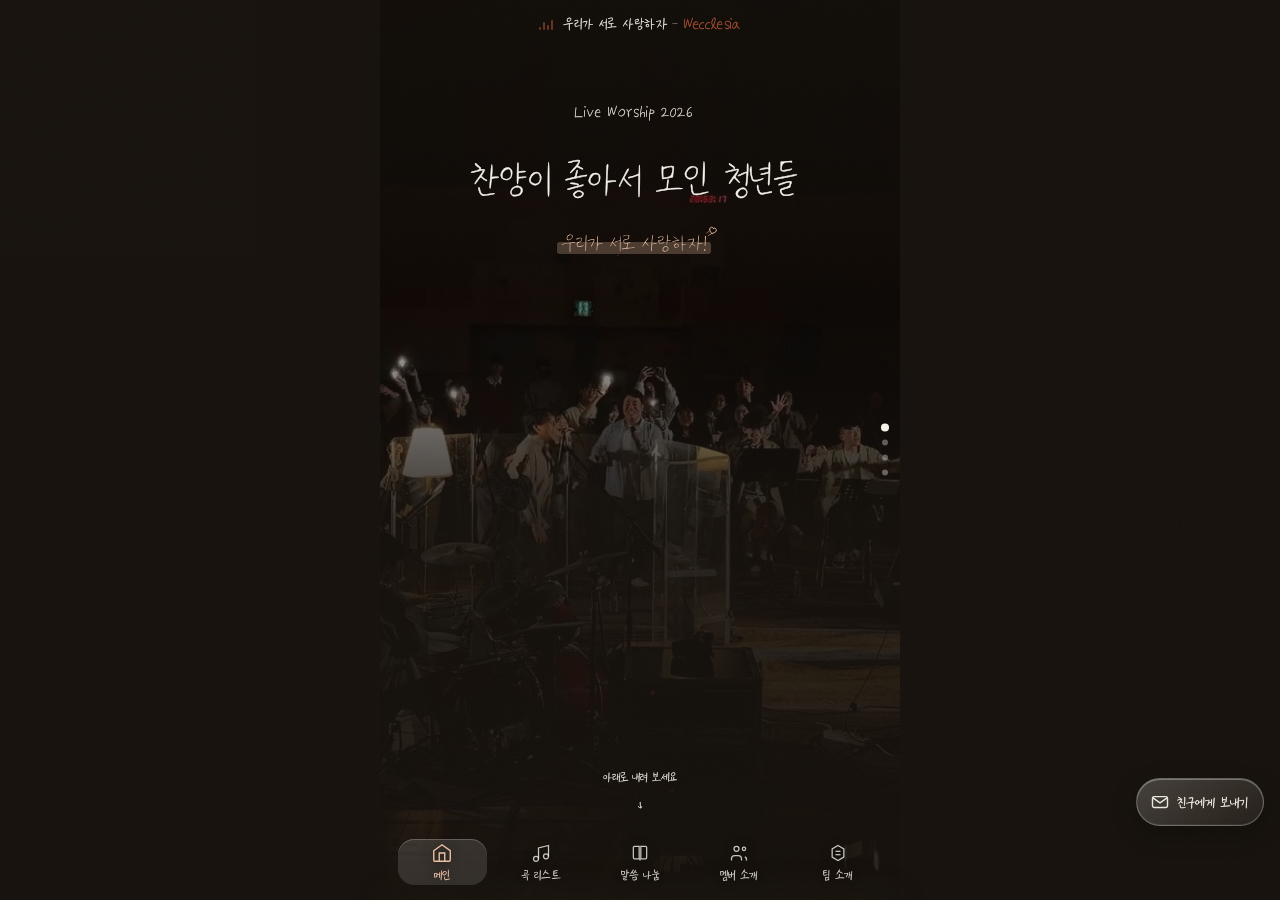
==== index.html @ 42a096d5 "공유 시트: 링크 복사·QR 보여주기를 시안처럼 가로로 나란히 Co-Authored-By: Claude Opus 5.5 <noreply@anthropic.com>" ====
<!DOCTYPE html>

<html lang="ko">
<head>
<meta charset="utf-8"/>
<!-- 모바일 반응형: viewport-fit=cover → 노치/홈바 영역까지 확장 -->
<meta content="width=device-width, initial-scale=1.0, viewport-fit=cover" name="viewport"/>
<title>찬양이 좋아서 모인 청년들 - LIVE WORSHIP 2026</title>
<!-- PWA / 모바일 앱 느낌 메타태그 -->
<meta content="#f3f1ee" name="theme-color"/>
<meta name="description" content="2026.12.19 SAT 오후 7:30 · 찬양이 좋아서 모인 청년들 청년 연합 라이브 워십"/>
<meta content="yes" name="apple-mobile-web-app-capable"/>
<meta content="black-translucent" name="apple-mobile-web-app-status-bar-style"/>
<meta content="라이브 워십 2026" name="apple-mobile-web-app-title"/>
<link rel="manifest" href="manifest.json"/>
<link rel="icon" href="public/icons/icon-192.png" type="image/png"/>
<link rel="apple-touch-icon" href="public/icons/icon-192.png"/>
<!-- OG 태그 -->
<meta property="og:title" content="찬양이 좋아서 모인 청년들 - LIVE WORSHIP 2026"/>
<meta property="og:description" content="2026.12.19 SAT 오후 7:30 · 청년 연합 라이브 워십 · 함께해요"/>
<meta property="og:type" content="website"/>
<meta property="og:image" content="https://choiwk.github.io/Worship_Concert/public/images/story-01.jpg"/>
<meta property="og:image:width" content="675"/>
<meta property="og:image:height" content="900"/>
<meta property="og:locale" content="ko_KR"/>
<!-- Twitter 카드 -->
<meta name="twitter:card" content="summary"/>
<meta name="twitter:title" content="찬양이 좋아서 모인 청년들 - LIVE WORSHIP 2026"/>
<meta name="twitter:description" content="2026.12.19 SAT 오후 7:30 · 청년 연합 라이브 워십 · 함께해요"/>
<!-- 구조화 데이터 (Event) -->
<script type="application/ld+json">
{
  "@context": "https://schema.org",
  "@type": "Event",
  "name": "찬양이 좋아서 모인 청년들 청년 연합 라이브 워십 2026",
  "startDate": "2026-12-19T19:30:00+09:00",
  "endDate": "2026-12-19T21:00:00+09:00",
  "eventStatus": "https://schema.org/EventScheduled",
  "eventAttendanceMode": "https://schema.org/OfflineEventAttendanceMode",
  "location": {
    "@type": "Place",
    "name": "향상교회 3층 체육관",
    "address": { "@type": "PostalAddress", "streetAddress": "기흥구 언동로 140", "addressLocality": "용인시", "addressCountry": "KR" }
  },
  "description": "찬양이 좋아서 모인 청년들이 준비한 청년 연합 라이브 워십",
  "organizer": { "@type": "Organization", "name": "찬양이 좋아서 모인 청년들" }
}
</script>
<!-- 구글 폰트 3종(Noto Serif KR · Cormorant Garamond · IM Fell English)을 걷어냈다.
     CSS 어디에서도 쓰지 않는데 렌더를 막는 stylesheet 로 받고 있었다.
     gstatic preconnect 는 남긴다 — 크메르어를 고르면 그쪽에서 서체를 받는다. -->
<link crossorigin="" href="https://fonts.gstatic.com" rel="preconnect"/>
<!-- 로컬 웹폰트 preload — 나눔손글씨 사랑해 아들 (사이트 전역 서브셋 70KB) -->
<link rel="preload" href="public/videos/main-portrait-poster.jpg?v=166" as="image"/>
<link rel="preload" href="public/fonts/Sarang-site.woff2?v=166" as="font" type="font/woff2" crossorigin=""/>
<!-- ─── CSS (통합 스타일시트) ─── -->
<link href="src/css/style.css?v=166" rel="stylesheet"/>
</head>
<body>
<!-- SVG 심볼 정의 (중복 제거용) -->
<svg xmlns="http://www.w3.org/2000/svg" style="display:none">
<symbol id="icon-yt" viewBox="0 0 24 24">
<path d="M23.498 6.186a3.016 3.016 0 0 0-2.122-2.136C19.505 3.545 12 3.545 12 3.545s-7.505 0-9.377.505A3.017 3.017 0 0 0 .502 6.186C0 8.07 0 12 0 12s0 3.93.502 5.814a3.016 3.016 0 0 0 2.122 2.136c1.871.505 9.376.505 9.376.505s7.505 0 9.377-.505a3.015 3.015 0 0 0 2.122-2.136C24 15.93 24 12 24 12s0-3.93-.502-5.814zM9.545 15.568V8.432L15.818 12l-6.273 3.568z"/>
</symbol>
<symbol id="icon-lyrics" viewBox="0 0 24 24">
<path d="M5 4h14M5 9h14M5 14h10M5 19h6" fill="none" stroke="currentColor" stroke-width="1.7" stroke-linecap="round"/>
</symbol>
<symbol id="icon-verse" viewBox="0 0 24 24">
<path d="M4 5.5A1.5 1.5 0 0 1 5.5 4H11v16H5.5A1.5 1.5 0 0 1 4 18.5v-13zM20 5.5A1.5 1.5 0 0 0 18.5 4H13v16h5.5a1.5 1.5 0 0 0 1.5-1.5v-13z" fill="none" stroke="currentColor" stroke-width="1.6" stroke-linejoin="round"/>
</symbol>
<symbol id="icon-ig" viewBox="0 0 24 24">
<path d="M12 2.163c3.204 0 3.584.012 4.85.07 3.252.148 4.771 1.691 4.919 4.919.058 1.265.069 1.645.069 4.849 0 3.205-.012 3.584-.069 4.849-.149 3.225-1.664 4.771-4.919 4.919-1.266.058-1.644.07-4.85.07-3.204 0-3.584-.012-4.849-.07-3.26-.149-4.771-1.699-4.919-4.92-.058-1.265-.07-1.644-.07-4.849 0-3.204.013-3.583.07-4.849.149-3.227 1.664-4.771 4.919-4.919 1.266-.057 1.645-.069 4.849-.069zm0-2.163c-3.259 0-3.667.014-4.947.072-4.358.2-6.78 2.618-6.98 6.98-.059 1.281-.073 1.689-.073 4.948 0 3.259.014 3.668.072 4.948.2 4.358 2.618 6.78 6.98 6.98 1.281.058 1.689.072 4.948.072 3.259 0 3.668-.014 4.948-.072 4.354-.2 6.782-2.618 6.979-6.98.059-1.28.073-1.689.073-4.948 0-3.259-.014-3.667-.072-4.947-.196-4.354-2.617-6.78-6.979-6.98-1.281-.059-1.69-.073-4.949-.073zm0 5.838c-3.403 0-6.162 2.759-6.162 6.162s2.759 6.163 6.162 6.163 6.162-2.759 6.162-6.163c0-3.403-2.759-6.162-6.162-6.162zm0 10.162c-2.209 0-4-1.79-4-4 0-2.209 1.791-4 4-4s4 1.791 4 4c0 2.21-1.791 4-4 4zm6.406-11.845c-.796 0-1.441.645-1.441 1.44s.645 1.44 1.441 1.44c.795 0 1.439-.645 1.439-1.44s-.644-1.44-1.439-1.44z"/>
</symbol>
</svg>
<!-- ════════════════════════════════
     NOW PLAYING BAR (모든 페이지 상단)
════════════════════════════════ -->
<div class="now-playing" id="nowPlaying" onclick="toggleBgmFromBar()" role="button" aria-label="배경음악 재생/정지" tabindex="0">
<div class="np-bars">
<span></span><span></span><span></span><span></span>
</div>
<p class="np-text">우리가 서로 사랑하자 <span class="np-artist">Wecclesia</span></p>
</div>
<!-- ════════════════════════════════
     PAGE 1 — MAIN
════════════════════════════════ -->
<div class="page active" id="page-main">
<!-- ── 옵션1 「영상 배경」 메인 ──────────────────────────────
     영상은 화면에 고정되고, 아래 장면(scene)들이 그 자리에서 번갈아 바뀐다.
     장면 안의 내용은 아래 기존(옵션2) 메인의 요소를 그대로 옮겨 와 쓴다.
     그래서 번역·날짜·참여하기 같은 기능은 한 벌만 있고, 옵션을 바꿔도 함께 따라간다. -->
<div class="cinema" id="mainCinema" hidden>
<div class="cinema-bg" aria-hidden="true">
<!-- 영상 주소는 JS 가 망 상태를 보고 고른다(고화질 4.2MB / 가벼운 985KB / 사진만).
     HTML 에 주소를 박아 두면 망이 느려도 고화질부터 받기 시작한다. -->
<video id="cinemaVideo" muted loop playsinline preload="none" disablepictureinpicture disableremoteplayback
  data-src-full="public/videos/main-portrait.mp4?v=166"
  data-src-light="public/videos/main-portrait-light.mp4?v=166"></video>
<div class="cinema-scrim"></div>
</div>
<div class="cinema-track" id="cinemaTrack">
<div class="cinema-stage">
<section class="scene scene-title is-on" data-scene="0" aria-label="예배 제목"></section>
<section class="scene scene-info" data-scene="1" aria-label="일시와 장소, 참여 신청"></section>
<section class="scene scene-stage" data-scene="2" aria-label="무대 이야기">
<p class="stage-label"><span class="stage-ring" aria-hidden="true"></span>무대 이야기</p>
<h2 class="stage-title">둥글게 둘러앉아<br/><em>서로</em>를 바라봅니다</h2>
<p class="stage-text">찬양팀과 회중의 자리를 나누지 않았어요. 서로의 얼굴을 보며 함께 부르는 예배를 위해, 무대를 원으로 놓았습니다.</p>
<div class="stage-actions">
<a class="btn-secondary stage-3d" href="https://choiwk.github.io/worship-venue-3d/" target="_blank" rel="noopener noreferrer" aria-label="무대 3D로 둘러보기 (새 탭에서 열림)">무대 3D로 둘러보기 <span class="ext-mark" aria-hidden="true">→</span></a>
<button class="stage-more" type="button" onclick="openStageStory()">왜 원형일까요?</button>
</div>
</section>
<section class="scene scene-word" data-scene="3" aria-label="말씀"></section>
<p class="cinema-hint" aria-hidden="true"><span>아래로 내려 보세요</span><span class="cinema-hint-arrow">→</span></p>
<ol class="cinema-dots" aria-hidden="true"><li class="is-on"></li><li></li><li></li><li></li></ol>
</div>
<!-- 장면마다 손을 떼면 멈출 자리 -->
<span class="cinema-snap" style="--i:0"></span><span class="cinema-snap" style="--i:1"></span><span class="cinema-snap" style="--i:2"></span><span class="cinema-snap" style="--i:3"></span>
</div>
<!-- 맨 끝에서 한 번 더 내리면 곡 리스트로 넘어가는 자리 (꼬리말은 JS 가 이 앞에 넣는다) -->
<div class="cinema-next" id="cinemaNext">
<button class="cinema-next-cue" id="cinemaNextCue" type="button"><span>계속 내리면</span> <b>곡 리스트</b></button>
</div>
</div>
<!-- ── 옵션2 기존 메인 ─────────────────────────────── -->
<!-- Title -->
<section class="sec-title">
<div class="title-main">
<span class="line-en top-label">Live Worship 2026</span>
<span class="line-hand">찬양이 좋아서 모인 청년들</span>
<span class="line-hand-sub"><span class="sr-only">우리가 서로 사랑하자!</span><svg class="hand-svg" viewBox="0 0 6337 1150" aria-hidden="true" focusable="false"><path style="--i:0" pathLength="1" d="M512 352Q522 391 478 445Q433 499 371 522Q331 538 305 532Q279 526 262 495Q243 465 244 436Q245 408 267 365Q284 331 302 315Q320 299 356 289Q401 274 452 295Q504 316 512 352ZM374 315Q307 335 281 394Q255 453 296 493Q324 523 390 488Q431 466 452 444Q472 422 482 392Q489 368 488 358Q486 348 471 334Q450 310 432 307Q413 304 374 315ZM621 624Q616 636 579 639Q544 641 478 652L414 662L408 704Q401 758 405 902Q410 1059 398 1059Q384 1059 379 1007Q374 955 376 826L380 665H357Q319 663 49 724Q41 725 36 726Q31 726 28 726Q25 725 25 722Q25 720 26 716Q32 698 158 672Q285 645 447 626Q505 620 538 617Q570 614 590 614Q611 613 616 616Q622 618 621 624Z"/><path style="--i:1" pathLength="1" d="M1096 299Q1105 299 1107 330Q1109 361 1104 479Q1103 528 1098 658Q1094 789 1093 840Q1088 956 1084 988Q1081 1020 1072 1020Q1062 1020 1061 972Q1060 924 1064 738Q1068 460 1076 377Q1078 346 1080 330Q1083 313 1086 306Q1090 299 1096 299ZM890 438Q913 467 890 551Q883 577 869 589Q855 601 801 626Q760 647 746 656Q732 665 726 674Q721 684 717 703Q711 743 720 773Q729 803 750 804Q786 805 818 799Q851 793 907 774Q994 743 994 755Q994 758 987 765Q974 780 900 802Q827 823 780 828Q735 832 726 830Q717 827 706 806Q693 781 686 720Q682 681 684 668Q686 656 700 642Q721 623 794 595L865 567L874 518Q880 487 876 470Q873 453 860 446Q846 440 818 444Q750 454 692 495Q675 507 672 506Q670 504 672 484Q675 464 687 456Q699 449 761 432Q799 422 840 424Q880 426 890 438Z"/><path style="--i:2" pathLength="1" d="M1590 337Q1618 337 1604 465Q1595 561 1595 617V682L1674 675Q1758 668 1773 663Q1786 660 1790 664Q1794 667 1794 679Q1794 690 1790 694Q1787 697 1781 696Q1771 692 1703 698Q1635 705 1613 713Q1601 716 1595 748Q1589 781 1579 904Q1573 981 1559 987Q1555 989 1552 987Q1550 985 1548 976Q1547 966 1548 950Q1550 935 1552 906Q1557 840 1561 727Q1562 669 1570 487Q1579 337 1590 337ZM1451 500Q1459 521 1446 556Q1434 590 1387 691Q1338 793 1338 804Q1338 812 1324 812Q1305 812 1314 784Q1322 760 1358 687Q1404 596 1418 557Q1432 518 1422 512Q1412 509 1386 510Q1361 512 1320 520Q1280 529 1241 541Q1169 563 1163 557Q1153 549 1158 538Q1164 527 1180 527Q1202 527 1231 517Q1267 505 1331 494Q1406 481 1425 482Q1444 483 1451 500Z"/><path style="--i:3" pathLength="1" d="M2584 331Q2595 335 2591 675Q2588 1009 2574 1028Q2571 1032 2565 1026Q2558 1020 2560 788L2562 556L2531 569Q2509 579 2436 600Q2362 622 2351 622Q2343 622 2343 608Q2343 595 2375 589Q2435 577 2498 554Q2561 532 2566 522Q2572 505 2572 416Q2573 330 2584 331ZM2346 413Q2353 414 2353 425Q2353 438 2306 519Q2258 603 2258 608Q2258 618 2302 672Q2345 725 2371 748Q2416 786 2405 792Q2402 793 2392 793Q2377 793 2328 742Q2278 691 2264 663Q2256 641 2246 641Q2240 641 2206 708Q2172 776 2172 791Q2172 795 2168 799Q2163 803 2158 803Q2153 803 2148 799Q2144 795 2144 791Q2144 776 2314 444Q2330 413 2346 413Z"/><path style="--i:4" pathLength="1" d="M2909 302Q2949 303 2958 308Q2967 312 2970 327Q2972 354 2960 404Q2948 456 2948 470Q2947 492 2809 521L2747 533L2745 573Q2741 623 2756 637Q2770 651 2826 651Q2888 651 2947 636Q3023 619 3017 643Q3016 646 3015 650Q3009 659 2972 660Q2938 662 2924 668Q2909 675 2907 693Q2905 697 2893 786Q2882 860 2886 862Q2889 866 2951 859Q3027 850 3107 844Q3168 840 3183 842Q3198 843 3198 853Q3198 860 3192 863Q3187 866 3174 868Q3161 870 3131 870Q3065 870 3000 879Q2866 900 2760 912Q2655 925 2646 921Q2639 916 2644 904Q2649 890 2741 885Q2797 882 2822 874Q2847 867 2856 850Q2866 834 2866 799Q2868 759 2875 719L2882 679H2825Q2764 679 2744 663Q2725 647 2719 592Q2713 536 2729 520Q2745 504 2820 489Q2892 475 2913 454Q2934 432 2937 374Q2937 337 2934 330Q2930 323 2911 320Q2874 315 2717 361Q2695 369 2695 353Q2695 342 2717 334Q2739 325 2809 310Q2852 301 2909 302Z"/><path style="--i:5" pathLength="1" d="M4000 343Q3990 399 3978 512Q3966 625 3966 648V681L4011 675Q4012 675 4014 675Q4128 662 4146 662Q4165 662 4165 676Q4165 687 4153 690Q4141 693 4097 696Q4071 696 4040 700Q4010 704 3988 710Q3967 715 3965 720Q3965 720 3965 723Q3965 726 3964 732Q3964 738 3964 746Q3964 754 3963 764Q3962 775 3962 786Q3961 797 3960 810Q3960 823 3960 836Q3956 946 3950 979Q3945 1012 3932 1012Q3922 1012 3920 1002Q3919 991 3922 956Q3927 902 3932 760Q3938 612 3948 532Q3958 427 3962 385Q3969 324 3980 316Q3995 306 4000 312Q4004 318 4000 343ZM3796 422Q3828 422 3763 500Q3685 598 3685 612Q3685 620 3750 687Q3823 765 3819 771L3811 774Q3798 774 3733 708L3667 640L3642 670Q3599 725 3577 786Q3567 811 3555 812Q3549 810 3548 798Q3548 772 3612 667Q3677 562 3741 483Q3789 422 3796 422Z"/><path style="--i:6" pathLength="1" d="M4641 280Q4649 280 4650 300Q4652 320 4648 387Q4641 498 4639 513Q4638 521 4640 526Q4643 530 4647 530Q4649 530 4721 522Q4762 518 4773 520Q4784 521 4784 530Q4784 539 4776 542Q4767 546 4744 546Q4708 546 4670 552L4635 557L4627 622Q4616 746 4602 746Q4597 746 4597 705Q4597 664 4601 590Q4605 515 4614 420Q4618 377 4621 352Q4624 326 4627 309Q4630 292 4634 286Q4637 280 4641 280ZM4443 481Q4436 500 4426 510Q4416 521 4393 532Q4370 543 4315 563Q4232 592 4280 640Q4299 659 4329 658Q4359 657 4432 635Q4528 606 4519 624Q4518 626 4513 630Q4500 643 4446 658Q4393 673 4348 676Q4305 680 4292 677Q4280 674 4265 659Q4247 639 4237 600Q4227 562 4233 536Q4236 528 4237 524Q4238 521 4240 520Q4242 519 4244 521Q4246 523 4249 530Q4257 543 4266 544Q4275 544 4314 534Q4368 518 4392 501Q4415 484 4423 451Q4432 421 4425 398Q4418 375 4402 375Q4385 375 4337 392Q4289 409 4261 423Q4212 453 4215 427L4219 417Q4226 395 4319 370Q4360 358 4395 358Q4430 357 4440 368Q4451 378 4452 412Q4452 445 4443 481ZM4612 801Q4667 831 4675 880Q4683 928 4638 974Q4593 1020 4534 1027Q4474 1034 4436 997Q4417 978 4415 947Q4413 916 4426 886Q4439 857 4466 832Q4492 808 4526 797Q4563 786 4572 786Q4581 787 4612 801ZM4483 860Q4452 893 4445 916Q4435 957 4462 982Q4490 1006 4536 1000Q4581 995 4619 960Q4684 898 4622 839Q4590 809 4556 814Q4523 819 4483 860Z"/><path style="--i:7" pathLength="1" d="M5270 318Q5278 318 5285 455Q5292 592 5286 608Q5279 625 5286 667Q5290 692 5294 700Q5298 707 5308 703Q5321 698 5393 693Q5414 692 5426 692Q5438 692 5446 692Q5455 693 5457 695Q5459 697 5458 701Q5455 713 5392 719Q5391 719 5388 719Q5362 721 5352 722Q5341 724 5325 728Q5309 733 5305 734Q5301 736 5294 748Q5286 759 5286 765Q5285 771 5284 792Q5283 812 5284 827Q5284 842 5286 876Q5286 880 5286 883Q5292 1024 5269 1012Q5267 1011 5266 1008Q5259 1003 5256 678Q5252 354 5257 335Q5263 318 5270 318ZM4924 380Q4932 385 4941 392Q4977 421 5018 442Q5049 459 5062 480Q5076 502 5066 519Q5061 527 5073 527Q5081 526 5097 523Q5135 517 5148 515Q5161 513 5162 522Q5162 530 5125 541Q5088 552 4986 575Q4932 588 4906 593Q4879 598 4862 600Q4844 602 4839 600Q4834 598 4834 592Q4834 579 4928 562Q4932 561 4943 560Q5024 544 5036 538Q5049 532 5046 512Q5046 509 5044 507Q5041 478 5015 467Q4986 455 4934 418Q4881 382 4881 375Q4881 353 4924 380ZM5065 690Q5101 708 5110 720Q5118 732 5118 765Q5118 787 5112 800Q5106 812 5086 829Q5050 861 5013 861Q4976 861 4947 832Q4919 804 4919 786Q4919 755 4934 728Q4949 702 4975 688Q5008 671 5019 671Q5030 671 5065 690ZM4962 757 4945 795 4971 819Q5003 845 5040 835Q5076 825 5092 786Q5100 761 5094 745Q5087 729 5063 714Q5026 693 5004 702Q4982 712 4962 757Z"/><path style="--i:8" pathLength="1" d="M5982 318Q5991 318 5994 334Q5998 351 5998 388Q5997 425 5992 483Q5987 541 5978 630L5974 670L6074 664Q6170 659 6170 669Q6168 681 6106 686Q6042 690 6010 699Q5987 704 5980 711Q5974 718 5974 735Q5974 749 5964 873Q5954 1004 5936 1003Q5933 1003 5931 1001Q5925 996 5936 868Q5967 410 5969 375Q5969 368 5970 358Q5970 349 5970 343Q5971 337 5971 332Q5971 326 5971 325Q5974 318 5982 318ZM5786 475Q5801 488 5792 519Q5775 596 5733 652L5713 679L5746 708Q5764 725 5814 761Q5851 787 5843 799Q5839 801 5831 803Q5823 803 5763 755Q5702 708 5696 708Q5688 708 5616 829Q5588 876 5577 867L5575 857Q5575 846 5651 726Q5806 489 5747 489Q5728 489 5640 509Q5551 529 5536 536Q5518 546 5513 545Q5508 544 5508 528Q5508 516 5526 509Q5551 501 5684 475Q5749 462 5762 462Q5774 462 5786 475Z"/><path style="--i:9" pathLength="1" d="M6297 359 6312 370 6305 398Q6299 427 6296 472Q6288 709 6283 759Q6280 780 6274 786Q6268 792 6259 782Q6254 778 6254 751Q6254 724 6257 626Q6262 476 6262 415Q6262 353 6266 351Q6274 340 6297 359ZM6254 919Q6284 925 6289 942Q6294 961 6272 978Q6249 996 6231 989Q6210 979 6229 936Q6236 922 6240 920Q6243 917 6254 919Z"/><g class="hand-pop"><g transform="translate(6600 115) rotate(18) scale(1.1)"><path class="hand-heart" pathLength="1" d="M0 120 C-55 80 -135 30 -135 -30 C-135 -85 -95 -120 -55 -120 C-22 -120 0 -98 0 -68 C0 -98 22 -120 55 -120 C95 -120 135 -85 135 -30 C135 30 55 80 0 120"/></g><path class="hand-swish" style="--j:0" pathLength="1" d="M6338 222 Q6372 168 6432 150"/><path class="hand-swish" style="--j:1" pathLength="1" d="M6408 332 Q6452 282 6512 272"/></g></svg></span>
</div>
</section>
<!-- Event Info -->
<section class="sec-info">
<p class="dday-counter reveal" id="ddayCounter"></p>
<!-- 날짜·시간·장소 (src/js/app.js 의 CONCERT 설정에서 렌더) -->
<div class="detail-grid reveal" id="detailGrid"></div>
<div class="ticket-cta reveal">
<button class="btn-ticket" type="button" onclick="openRsvp()">참여하기</button>
<a class="btn-secondary btn-stage" href="https://choiwk.github.io/worship-venue-3d/" target="_blank" rel="noopener noreferrer" aria-label="무대 미리보기 - 3D 무대 (새 탭에서 열림)">무대 미리보기 <span class="ext-mark" aria-hidden="true">→</span></a>
</div>
</section>
<!-- Message -->
<section class="sec-message reveal">
<p class="message-lead">우리가 서로 사랑하자</p>
<p class="message-text">
      사랑하는 자들아 우리가 서로 사랑하자<br/>
      사랑은 하나님께 속한 것이니<br/>
      사랑하는 자마다 하나님으로부터 나서<br/>
      하나님을 알고
    </p>
<p class="message-text">
      사랑하지 아니하는 자는<br/>
      하나님을 알지 못하나니<br/>
      이는 <em>하나님은 사랑이심이라</em>
    </p>
<p class="message-ref">요한1서 4장 7-8절</p>
</section>
<footer class="footer">
<p class="footer-text">찬양이 좋아서 모인 청년들, 2026</p>
</footer>
</div><!-- /page-main -->
<!-- ════════════════════════════════
     PAGE 2 — SONG LIST
════════════════════════════════ -->
<div class="page" id="page-songs">
<!-- 곡 리스트: 표지 → 곡 룰렛(맨 위 콘티 이야기 카드 + 곡, JS 가 songs.js 로 그린다). 화면에 고정된 상자 안에서 스크롤 -->
<!-- 곡 리스트 머리 — JS 가 곡 룰렛 맨 위로 옮겨, 그림 바로 밑에 곡이 이어진다 -->
<header class="sl-head" aria-label="곡 리스트 소개">
<div class="sl-cover">
<p class="sl-eyebrow">12월 19일 라이브 워십</p>
<h2 class="ph-title sl-cover-title">곡 리스트</h2>
<p class="sl-cover-meta"><span id="slCount"></span><span class="sl-cover-sep" aria-hidden="true">/</span><span>주제곡</span> <b id="slTheme"></b></p>
<p class="sl-cover-hint">곡을 누르면 가사와 함께 묵상할 말씀을 볼 수 있어요</p>
<!-- 공연 순서대로 묶은 유튜브 재생목록 -->
<a class="lp-all-btn sl-cover-play" id="setlistPlay" href="#" rel="noopener noreferrer" target="_blank">
<svg width="15" height="15" aria-hidden="true"><use href="#icon-yt"/></svg>
<span>곡 전체 듣기</span>
<span class="lp-all-count" id="setlistPlaySub"></span>
<span class="ext-mark" aria-hidden="true">→</span>
</a>
</div>
</header>
<!-- 곡 리스트 (src/js/songs.js 데이터로 렌더) -->
<div class="sl-songs" id="songList"></div>
<!-- 콘티 한마디 — 앞 두 문단만 보이고 나머지는 '더 읽기' 로 펼친다 -->
<ol class="sl-dots" id="slDots" aria-hidden="true"></ol>
</div><!-- /page-songs -->
<!-- ════════════════════════════════
     곡 상세 (해시 라우팅 #/songs/NN)
════════════════════════════════ -->
<div class="page song-page" id="page-song">
<article id="songDetail"></article>
</div><!-- /page-song -->
<!-- ════════════════════════════════
     PAGE 3 — ARTISTS
════════════════════════════════ -->
<!-- ════════════════════════════════
     PAGE — 말씀 나눔
════════════════════════════════ -->
<div class="page" id="page-word">
<!-- 표지: 다른 탭과 같은 결 (머리말 · 큰 제목 · 한 줄) -->
<section class="mb-cover wd-cover" aria-labelledby="wdTitle">
<p class="sl-eyebrow">팀이 함께 읽는 말씀</p>
<h2 class="mb-title" id="wdTitle">말씀 나눔</h2>
<p class="mb-meta">매주 묵상한 말씀을 <span class="mb-hl">함께 나눠요</span></p>
</section>

<!-- 팀 암호 잠금 -->
<div class="word-lock" id="wordLock">
<svg class="word-lock-mark" viewBox="0 0 24 24" fill="none" aria-hidden="true">
<rect x="4" y="10.5" width="16" height="10.5" rx="2.5" stroke="currentColor" stroke-width="1.6"></rect>
<path d="M8 10.5V7.5a4 4 0 018 0v3" stroke="currentColor" stroke-width="1.6"></path>
</svg>
<p class="word-lock-title">팀원끼리만 보는 공간이에요</p>
<p class="word-lock-text">단톡방에 공유된 암호를 넣어주세요.<br/>한 번 넣으면 이 기기는 기억합니다.</p>
<form class="word-lock-form" id="wordLockForm">
<label class="word-lock-label" for="wordPass">팀 암호</label>
<input class="rsvp-input" id="wordPass" type="password" inputmode="numeric" autocomplete="off" placeholder="단톡방에 공유된 암호"/>
<p class="rsvp-error" id="wordLockError" role="alert" hidden=""></p>
<button class="rsvp-submit" id="wordLockBtn" type="submit">들어가기</button>
</form>
</div>

<!-- 모두에게 공개한 묵상 — 암호 없이 보인다 -->
<section class="word-open" id="wordOpen" hidden="">
<div class="word-open-head">
<p class="word-open-title sl-eyebrow">모두에게 열어 둔 말씀</p>
<p class="word-open-hint">옆으로 넘겨보세요</p>
</div>
<div class="word-open-rail" id="wordOpenRail"></div>
</section>

<!-- 나눔 목록 -->
<div class="word-main" id="wordMain" hidden="">
<!-- 이번 주 함께 읽는 말씀 — 관리자가 걸어 둔다 -->
<section class="word-weekly" id="wordWeekly" hidden="">
<p class="word-weekly-label">이번 주 함께 읽는 말씀</p>
<p class="word-weekly-ref" id="wordWeeklyRef"></p>
<p class="word-weekly-note" id="wordWeeklyNote" hidden=""></p>
<a class="word-weekly-link" id="wordWeeklyLink" rel="noopener noreferrer" target="_blank" hidden="">
<span>말씀 보기</span><span class="ext-mark" aria-hidden="true">→</span>
</a>
</section>
<button class="word-write" type="button" onclick="openWordWrite()">
<span class="word-write-plus" aria-hidden="true">+</span>
<span>나도 나누기</span>
</button>
<div class="word-views" role="tablist" aria-label="보기 방식">
<button class="word-view is-on" type="button" role="tab" aria-selected="true" data-view="week" onclick="switchWordView('week')">주차별</button>
<button class="word-view" type="button" role="tab" aria-selected="false" data-view="person" onclick="switchWordView('person')">사람별</button>
</div>
<p class="word-state" id="wordState" hidden=""></p>
<div id="wordList"></div>
</div>
</div><!-- /page-word -->
<div class="page" id="page-artists">
<!-- 표지: 몇 명·몇 팀인지, 팀 바로가기 (숫자와 버튼은 JS 가 members.js 에서 채운다) -->
<section class="mb-cover" aria-labelledby="mbTitle">
<p class="sl-eyebrow">이 무대를 함께 만드는 사람들</p>
<h2 class="mb-title" id="mbTitle">멤버 소개</h2>
<p class="mb-meta" id="mbMeta"></p>
<p class="mb-hint">테두리가 빛나는 카드를 누르면 그 사람이 붙들고 있는 말씀을 볼 수 있어요</p>
<p class="sl-eyebrow mb-jump-label">팀별로 보기</p>
<div class="mb-jump" id="mbJump"></div>
</section>
<!-- 멤버 목록 (src/js/members.js 데이터로 렌더) -->
<div id="memberList"></div>
</div><div class="page story-page" id="page-story"><div class="prog" id="storyProg"></div><header class="opening reveal">
<p class="open-eyebrow">Our Story  2023 - 2026</p>
<h1 class="open-title"><strong>찬양이</strong><br/>좋아서<br/>모인 청년들</h1>
<div class="open-divider"></div>
<p class="open-sub">왜 우리가 여기 모였는지의 이야기</p>
</header><section class="scene">
<div class="scene-img-wrap">
<img alt="악기 세팅" loading="lazy" src="public/images/story-01.jpg" style="aspect-ratio:4/3"/>
</div>
<div class="scene-text reveal">
<p class="ch-label">01. 준비</p>
<h2 class="scene-headline">지금 우리는 너무 빠르게<br/>변하는 시대를 살아가고 있습니다</h2>
<p class="scene-body">세상은 점점 더 빠르게 움직이고,<br/>우리의 시선은 자연스럽게<br/>눈에 보이는 것들로 향합니다.</p>
</div>
</section><div class="divider reveal"></div><section class="scene">
<div class="scene-img-wrap">
<img alt="혼자 앉아있는 장면" loading="lazy" src="public/images/story-02.jpg" style="aspect-ratio:2/3"/>
</div>
<div class="scene-text reveal">
<p class="ch-label">02. 고민</p>
<h2 class="scene-headline">그러다 문득<br/>이런 생각이 들었습니다</h2>
<p class="scene-body">이렇게 바쁜 세상 속에서<br/>우리는 하나님을<br/>너무 쉽게 잊고 살아가고 있는 것은 아닐까.</p>
</div>
</section><div class="divider reveal"></div><div class="text-block reveal">
<p class="ch-label">03. 결심</p>
<h2 class="scene-headline">특히 청년들이<br/>하나님을 향한 <em>찬양</em>을<br/>점점 잃어버리게 되는 것은 아닐까</h2>
<p class="scene-body">그래서 우리는 시작했습니다.<br/>조명을 직접 구하고, 악기를 날랐습니다.<br/>아무것도 없었지만, 마음은 있었습니다.</p>
</div><section class="scene" style="margin-top:3px">
<div class="double-img">
<div class="double-img-item reveal">
<img alt="차에 싣는 조명" loading="lazy" src="public/images/story-03.jpg"/>
</div>
<div class="double-img-item reveal d2">
<img alt="차에 싣는 물건" loading="lazy" src="public/images/story-04.jpg"/>
</div>
</div>
</section><div class="divider reveal" style="margin-top:clamp(48px,14vw,64px)"></div><section class="scene">
<div class="scene-img-wrap">
<img alt="리허설 / 소규모 공연" loading="lazy" src="public/images/story-05.jpg" style="aspect-ratio:4/3"/>
</div>
<div class="scene-text reveal">
<p class="ch-label">04. 작은 시작</p>

</div>
</section><div class="divider reveal"></div><section class="scene">
<div class="scene-img-wrap">
<img alt="첫 찬양" loading="lazy" src="public/images/story-06.jpg" style="aspect-ratio:3/2"/>
</div>
<div class="scene-text reveal">
<p class="ch-label">05. 찬양이 시작됨</p>

</div>
</section><div class="divider reveal"></div><section class="scene">
<div class="scene-img-wrap">
<img alt="관객들" loading="lazy" src="public/images/story-07.jpg" style="aspect-ratio:4/3"/>
</div>
<div class="scene-img-wrap" style="margin-top:3px">
<img alt="함께 모여 찬양" loading="lazy" src="public/images/story-08.jpg" style="aspect-ratio:4/3"/>
</div>
<div class="scene-text reveal">
<p class="ch-label">06. 함께</p>

</div>
</section><div class="divider reveal"></div><section class="scene">
<div class="scene-img-wrap">
<img alt="함께 찬양" loading="lazy" src="public/images/story-09-0.JPG?v=166" style="aspect-ratio:3/2"/>
<img alt="함께 찬양" loading="lazy" src="public/images/story-09-1.JPG?v=166" style="aspect-ratio:3/2"/>
<img alt="함께 찬양" loading="lazy" src="public/images/story-09-2.JPG?v=166" style="aspect-ratio:3/2"/>
</div>
<div class="scene-text reveal">
<p class="ch-label">07. 공동체</p>
<h2 class="scene-headline">우리는 믿습니다</h2>
<p class="scene-body">이 작은 시작이 다시 하나님을 바라보는 시간이 되고,<br/>찬양하는 청년들이 더 많아지는 시작이 되기를.</p>
</div>
</section><div class="double-img" style="margin-top:3px">
<div class="double-img-item reveal">
<img alt="팀 단체 사진" loading="lazy" src="public/images/story-10.jpg"/>
</div>
<div class="double-img-item reveal d2">
<img alt="팀 식사" loading="lazy" src="public/images/story-11.jpg"/>
</div>
</div><div class="divider reveal" style="margin-top:clamp(48px,14vw,64px)"></div><section class="scene">
<div class="scene-img-wrap">
<img alt="핸드폰 불빛 찬양" loading="lazy" src="public/images/story-12.jpg" style="aspect-ratio:3/2"/>
</div>
<div class="scene-text reveal">
<p class="ch-label">08. 더 큰 울림</p>
<h2 class="scene-headline">우리의 찬양이<br/>세상 가운데<br/>울려 퍼지기를<br/>바랍니다</h2>
</div>
</section><div class="scene-img-wrap reveal" style="margin-top:3px">
<img alt="기타와 게시판" loading="lazy" src="public/images/story-13.jpg" style="aspect-ratio:4/3;width:100%;display:block;object-fit:cover;filter:brightness(.92) saturate(.9)"/>
</div><div class="quote-wrap">
<p class="quote-lead reveal">함께 지어져 가네</p>
<p class="quote-text reveal">
  그의 안에서 건물마다 서로 연결하여<br/>
  주 안에서 성전이 되어가고<br/>
  <br/>
  너희도 성령 안에서<br/>
  하나님의 거하실 처소가 되기 위하여<br/>
  예수 안에서 <em>함께 지어져 가느니라</em>
</p>
<p class="quote-ref reveal d2">에베소서 2장 21-22절</p>
</div><section class="finale">
<div class="reveal">
<h2 class="finale-title">세상 가운데<br/>찬양이 계속<br/><strong>울려 퍼지기를 바랍니다</strong></h2>
<p class="finale-date" id="finaleDate"></p>
</div>
<button class="btn-primary reveal" onclick="switchTab('main', document.querySelector('.tab-btn[data-tab=&quot;main&quot;]'))">예배 정보 보기</button>
<button class="btn-secondary reveal d1" onclick="openDonate()">후원하기</button>
</section><footer><p>찬양이 좋아서 모인 청년들, 2026</p></footer></div><!-- /page-artists -->
<!-- ════════════════════════════════
     BOTTOM TAB BAR
════════════════════════════════ -->
<!-- 메인(어두운 영상) → 곡 리스트(밝은 종이)로 넘어갈 때 아래에서 빛이 차오르는 막 -->
<div class="tab-veil" id="tabVeil" aria-hidden="true">
<div class="tab-veil-glow"></div>
<div class="tab-veil-paper"></div>
</div>
<nav class="tab-bar">
<button aria-label="메인" class="tab-btn active" data-tab="main" onclick="switchTab('main', this)">
<svg class="tab-icon" fill="none" stroke="currentColor" stroke-width="1.5" viewbox="0 0 24 24">
<path d="M3 9.5L12 3l9 6.5V20a1 1 0 01-1 1H4a1 1 0 01-1-1V9.5z"></path>
<path d="M9 21V12h6v9"></path>
</svg>
<span class="tab-label">메인</span>
</button>
<button aria-label="곡 리스트" class="tab-btn" data-tab="songs" onclick="switchTab('songs', this)">
<svg class="tab-icon" fill="none" stroke="currentColor" stroke-width="1.5" viewbox="0 0 24 24">
<path d="M9 19V6l12-3v13"></path>
<circle cx="6" cy="19" r="3"></circle>
<circle cx="18" cy="16" r="3"></circle>
</svg>
<span class="tab-label">곡 리스트</span>
</button>
<button aria-label="말씀 나눔" class="tab-btn" data-tab="word" onclick="switchTab('word', this)">
<svg class="tab-icon" fill="none" stroke="currentColor" stroke-width="1.5" viewbox="0 0 24 24">
<path d="M4 5.5A1.5 1.5 0 015.5 4H11v15H5.5A1.5 1.5 0 014 17.5v-12z"></path>
<path d="M20 5.5A1.5 1.5 0 0018.5 4H13v15h5.5a1.5 1.5 0 001.5-1.5v-12z"></path>
<path d="M12 19v2"></path>
</svg>
<span class="tab-label">말씀 나눔</span>
</button>
<button aria-label="아티스트" class="tab-btn" data-tab="artists" onclick="switchTab('artists', this)">
<svg class="tab-icon" fill="none" stroke="currentColor" stroke-width="1.5" viewbox="0 0 24 24">
<circle cx="9" cy="7" r="3"></circle>
<path d="M3 21v-2a4 4 0 014-4h4a4 4 0 014 4v2"></path>
<circle cx="18" cy="7" r="2"></circle>
<path d="M21 21v-1.5a3 3 0 00-2-2.83"></path>
</svg>
<span class="tab-label">멤버 소개</span>
</button><button aria-label="팀 소개" class="tab-btn" data-tab="story" onclick="switchTab('story', this)">
<svg class="tab-icon" fill="none" stroke="currentColor" stroke-width="1.5" viewbox="0 0 24 24">
<path d="M12 3l7 4v10l-7 4-7-4V7l7-4z"></path>
<path d="M9 10h6"></path>
<path d="M9 14h6"></path>
</svg>
<span class="tab-label">팀 소개</span>
</button>
</nav>
<!-- ════════════════════════════════
     BACKGROUND MUSIC
════════════════════════════════ -->
<audio id="bgm" loop preload="auto">
<source src="public/audio/bgm.mp3" type="audio/mpeg"/>
</audio>
<!-- ════════════════════════════════
     FLOATING BUTTONS (MUSIC + SHARE)
════════════════════════════════ -->
<button aria-label="친구에게 보내기" class="share-fab" onclick="openShare()">
<svg fill="none" stroke="currentColor" stroke-width="1.7" viewbox="0 0 24 24" aria-hidden="true">
<rect x="3" y="5.5" width="18" height="13" rx="2"></rect>
<path d="M3.5 7l8.5 6 8.5-6"></path>
</svg>
<span class="fab-label" aria-hidden="true">친구에게 보내기</span>
</button>
<!-- ════════════════════════════════
     SHARE BOTTOM SHEET MODAL
════════════════════════════════ -->
<div class="modal-backdrop" id="modalBackdrop" onclick="closeShare()"></div>
<div class="share-sheet" id="shareSheet" role="dialog" aria-modal="true" aria-labelledby="shareTitle">
<div class="sheet-handle"></div>
<div class="sheet-header">
<div class="sheet-heading">
<span class="sheet-title" id="shareTitle">친구에게 초대장 보내기</span>
<span class="sheet-sub">받는 친구 화면에는 이렇게 보여요</span>
</div>
<button aria-label="닫기" class="sheet-close" onclick="closeShare()">
<svg fill="none" height="14" stroke="#9a8470" stroke-width="1.8" viewbox="0 0 14 14" width="14">
<line x1="1" x2="13" y1="1" y2="13"></line>
<line x1="13" x2="1" y1="1" y2="13"></line>
</svg>
</button>
</div>
<!-- 카톡 등에 뜨는 링크 미리보기와 같은 모습 (index.html 의 og 태그와 맞춘다) -->
<figure class="share-preview" aria-hidden="true">
<img src="public/images/story-01.jpg" alt="" loading="lazy" width="675" height="900"/>
<figcaption>
<span class="sp-title">찬양이 좋아서 모인 청년들</span>
<span class="sp-meta">12월 19일 토요일 저녁 7시 30분, 향상교회 3층 체육관</span>
<span class="sp-url">choiwk.github.io</span>
</figcaption>
</figure>
<button class="share-kakao" onclick="shareKakao()">
<svg height="24" viewbox="0 0 48 48" width="24" aria-hidden="true">
<path d="M24 6C13.5 6 5 13.2 5 22.1c0 5.5 3.4 10.4 8.6 13.3l-2.2 8.1 9.4-6.2c1 .1 2.1.2 3.2.2 10.5 0 19-7.2 19-16.1S34.5 6 24 6z" fill="#191919"></path>
</svg>
카카오톡으로 보내기
</button>
<div class="share-options">
<button class="share-opt" onclick="copyLink()">
<svg fill="none" stroke="currentColor" stroke-width="1.7" viewbox="0 0 24 24" aria-hidden="true"><path d="M10 13a5 5 0 007.54.54l3-3a5 5 0 00-7.07-7.07l-1.72 1.71"></path><path d="M14 11a5 5 0 00-7.54-.54l-3 3a5 5 0 007.07 7.07l1.71-1.71"></path></svg>
<span class="share-opt-label">링크 복사</span>
</button>
<button class="share-opt" id="shareQrBtn" aria-expanded="false" aria-controls="shareQr" onclick="toggleShareQr()">
<svg fill="none" stroke="currentColor" stroke-width="1.6" viewbox="0 0 24 24" aria-hidden="true"><rect x="3" y="3" width="7" height="7" rx="1"></rect><rect x="14" y="3" width="7" height="7" rx="1"></rect><rect x="3" y="14" width="7" height="7" rx="1"></rect><path d="M14 14h3v3h-3zM20 14v.01M14 20h.01M17 20h4v-3"></path></svg>
<span class="share-opt-label">QR 보여주기</span>
</button>
</div>
<div class="share-qr" id="shareQr" hidden>
<img src="public/images/qr-friend.svg" alt="공연 페이지로 가는 QR 코드" width="180" height="180"/>
<p>친구 휴대폰 카메라로 찍으면 바로 열려요</p>
</div>
</div>
<!-- ════════════════════════════════
     멤버 시트 — 카드를 누르면 아래에서 올라온다
════════════════════════════════ -->
<div class="modal-backdrop" id="memberBackdrop" onclick="closeMember()"></div>
<div class="member-sheet" id="memberSheet" role="dialog" aria-modal="true" aria-labelledby="memberName">
<div class="sheet-handle"></div>
<button class="member-close" onclick="closeMember()" aria-label="닫기">
<svg fill="none" height="14" stroke="currentColor" stroke-width="1.8" viewbox="0 0 14 14" width="14" aria-hidden="true">
<line x1="1" x2="13" y1="1" y2="13"></line>
<line x1="13" x2="1" y1="1" y2="13"></line>
</svg>
</button>
<div class="member-body">
<div class="member-avatar" id="memberAvatar"></div>
<p class="member-name" id="memberName"></p>
<p class="member-role" id="memberRole"></p>
<ul class="member-meta" id="memberMeta"></ul>
<div class="member-say" id="memberSay">
<p class="member-say-label">한마디</p>
<p class="member-bio" id="memberBio"></p>
</div>
<div class="member-verse" id="memberVerse">
<p class="member-verse-label">말씀</p>
<p class="member-verse-text is-clamped" id="memberVerseText"></p>
<button class="member-verse-more" id="memberVerseMore" onclick="toggleMemberVerse()" hidden>펼쳐보기</button>
<p class="member-verse-ref" id="memberVerseRef"></p>
</div>
</div>
</div>
<!-- ════════════════════════════════
     참여 신청 시트
════════════════════════════════ -->
<div class="modal-backdrop" id="rsvpBackdrop" onclick="closeRsvp()"></div>
<div class="rsvp-modal" id="rsvpSheet" role="dialog" aria-modal="true" aria-labelledby="rsvpTitle">
<div class="sheet-handle"></div>
<button class="member-close" onclick="closeRsvp()" aria-label="닫기">
<svg fill="none" height="14" stroke="currentColor" stroke-width="1.8" viewbox="0 0 14 14" width="14" aria-hidden="true">
<line x1="1" x2="13" y1="1" y2="13"></line>
<line x1="13" x2="1" y1="1" y2="13"></line>
</svg>
</button>
<div class="rsvp-body">
<p class="rsvp-label" id="rsvpLabel">Join us</p>
<h3 class="rsvp-title" id="rsvpTitle">참여 신청</h3>

<form class="rsvp-form" id="rsvpForm" novalidate>
<div class="rsvp-field">
<label class="rsvp-flabel" for="rsvpName">이름 <span class="rsvp-req" aria-hidden="true">*</span></label>
<input class="rsvp-input" id="rsvpName" name="name" type="text" maxlength="40" autocomplete="name" placeholder="이름을 입력해주세요" required=""/>
</div>

<div class="rsvp-field">
<label class="rsvp-flabel" for="rsvpChurch">소속 교회</label>
<input class="rsvp-input" id="rsvpChurch" name="church" type="text" maxlength="60" autocomplete="organization" placeholder="소속된 교회를 입력해주세요"/>
</div>

<div class="rsvp-field">
<label class="rsvp-flabel" for="rsvpMessage">라이브 워십을 통해 기대하는 점 또는 한마디</label>
<textarea class="rsvp-input rsvp-textarea" id="rsvpMessage" name="message" maxlength="500" rows="3" placeholder="기대하는 점이나 전하고 싶은 이야기를 자유롭게 남겨주세요"></textarea>
<p class="rsvp-count"><span id="rsvpCount">0</span> / 500</p>
</div>

<!-- 사람 눈에는 안 보이는 함정 칸. 자동 프로그램만 여기를 채운다. -->
<div class="rsvp-trap" aria-hidden="true">
<label for="rsvpWebsite">홈페이지</label>
<input id="rsvpWebsite" name="website" type="text" tabindex="-1" autocomplete="off"/>
</div>

<div class="rsvp-consent">
<p class="rsvp-consent-title">개인정보 수집 및 이용 안내</p>
<ul class="rsvp-consent-list">
<li><b>수집 항목</b> 이름, 소속 교회, 남겨주신 이야기</li>
<li><b>이용 목적</b> 예배 준비를 위한 예상 참여 인원 파악</li>
<li><b>보유 기간</b> 예배가 끝나면 자동으로 삭제됩니다</li>
</ul>
<label class="rsvp-check">
<input id="rsvpAgree" name="agree" type="checkbox"/>
<span>위 내용에 동의합니다. 동의하지 않으셔도 예배에 오실 수 있어요.</span>
</label>
</div>

<p class="rsvp-error" id="rsvpError" role="alert" hidden=""></p>
<button class="rsvp-submit" id="rsvpSubmit" type="submit">신청하기</button>
</form>

<div class="rsvp-done" id="rsvpDone" hidden="">
<p class="rsvp-done-mark" aria-hidden="true">♥</p>
<p class="rsvp-done-title">신청이 접수되었어요</p>
<p class="rsvp-done-text">12월 19일 토요일 저녁 7시 30분<br/>향상교회 3층 체육관에서 만나요</p>
<button class="rsvp-done-close" type="button" onclick="closeRsvp()">닫기</button>
</div>
</div>
</div>
<!-- ════════════════════════════════
     말씀 나눔 쓰기 창
════════════════════════════════ -->
<div class="modal-backdrop" id="wordBackdrop" onclick="closeWordWrite()"></div>
<div class="rsvp-modal" id="wordSheet" role="dialog" aria-modal="true" aria-labelledby="wordWriteTitle">
<div class="sheet-handle"></div>
<button class="member-close" onclick="closeWordWrite()" aria-label="닫기">
<svg fill="none" height="14" stroke="currentColor" stroke-width="1.8" viewbox="0 0 14 14" width="14" aria-hidden="true">
<line x1="1" x2="13" y1="1" y2="13"></line>
<line x1="13" x2="1" y1="1" y2="13"></line>
</svg>
</button>
<div class="rsvp-body">
<h3 class="rsvp-title" id="wordWriteTitle">말씀 나누기</h3>

<form class="rsvp-form" id="wordForm" novalidate="">
<div class="rsvp-field">
<label class="rsvp-flabel" for="wordVerse">말씀 구절</label>
<input class="rsvp-input" id="wordVerse" type="text" maxlength="60" placeholder="예) 요한1서 4장 7절"/>
</div>

<div class="rsvp-field">
<label class="rsvp-flabel" for="wordBody">묵상 <span class="rsvp-req" aria-hidden="true">*</span></label>
<ul class="word-guide">
<li>본문에서 발견한 하나님은 어떤 분이신지</li>
<li>마음에 남은 말씀과 그 이유</li>
<li>삶에 적용하거나 함께 기도하고 싶은 것</li>
</ul>
<textarea class="rsvp-input rsvp-textarea" id="wordBody" maxlength="2000" rows="6" placeholder="몇 문장이라도 괜찮아요"></textarea>
<p class="rsvp-count"><span id="wordCount">0</span> / 2000</p>
</div>

<div class="rsvp-field">
<label class="rsvp-flabel" for="wordName">이름</label>
<input class="rsvp-input" id="wordName" type="text" maxlength="20" autocomplete="off" placeholder="비워 두면 익명으로 올라가요"/>
</div>

<fieldset class="word-scope">
<legend class="word-scope-title">이 글을 어디까지 나눌까요?</legend>
<label class="word-scope-opt">
<input type="radio" name="wordScope" value="now"/>
<span class="word-scope-text"><b>모두에게 공개</b><span>암호 없이 누구나 볼 수 있어요. 말씀 나눔 첫 화면에 바로 올라가요.</span></span>
</label>
<label class="word-scope-opt">
<input type="radio" name="wordScope" value="team" checked=""/>
<span class="word-scope-text"><b>팀끼리만</b><span>예배가 끝나면 지워요. 팀 밖으로 나가지 않아요.</span></span>
</label>
<label class="word-scope-opt">
<input type="radio" name="wordScope" value="later"/>
<span class="word-scope-text"><b>예배가 끝나면 공개해도 좋아요</b><span>“이렇게 준비했습니다” 페이지에 남아요. 이름은 위에서 적은 대로예요.</span></span>
</label>
</fieldset>

<p class="rsvp-error" id="wordError" role="alert" hidden=""></p>
<button class="rsvp-submit" id="wordSubmit" type="submit">나누기</button>
</form>

<div class="rsvp-done" id="wordDone" hidden="">
<p class="rsvp-done-mark" aria-hidden="true">♥</p>
<p class="rsvp-done-title">나눠주셔서 고마워요</p>
<p class="rsvp-done-text">함께 읽고 함께 기도할게요</p>
<button class="rsvp-done-close" type="button" onclick="closeWordWrite()">닫기</button>
</div>
</div>
</div>
<!-- Donate Modal -->
<div class="modal-backdrop" id="donateBackdrop" onclick="closeDonate()"></div>
<div class="donate-modal" id="donateModal" role="dialog" aria-modal="true" aria-label="후원하기">
<p class="donate-title">후원해주셔서 진심으로 감사드립니다</p>
<p class="donate-label">후원계좌</p>
<div class="donate-account">
<span class="donate-bank">국민은행</span>
<span class="donate-account-num" id="donateAccount">2178020-4474735</span>
<button class="donate-copy-btn" onclick="copyAccount()" aria-label="계좌번호 복사하기">복사</button>
</div>
<p class="donate-holder"><span>예금주</span> <span class="donate-holder-name">최원근</span></p>
<p class="donate-note">후원해주신 금액은 찬양이 좋아서 모인 청년들팀의 운영자금으로 사용됩니다.</p>
<button class="donate-close-btn" onclick="closeDonate()">닫기</button>
</div>
<!-- ════════════════════════════════
     말씀 팝업 (곡 상세의 '말씀 보기')
════════════════════════════════ -->
<!-- 무대 이야기 — 메인 '무대 이야기' 장면의 「왜 원형인지 읽기」 -->
<div class="modal-backdrop" id="stageBackdrop" onclick="closeStageStory()"></div>
<div class="note-scroll stage-story" id="stageStory" role="dialog" aria-modal="true" aria-labelledby="stageStoryTitle">
<div class="ns-paper">
<p class="sl-eyebrow ns-label" id="stageStoryTitle">무대 이야기</p>
<p class="setlist-note-body ns-lead">서로를 바라보며 드리는 예배</p>
<h3 class="ss-h">우리가 꿈꾼 예배</h3>
<p class="setlist-note-body">여러 교회에서 온 청년과 청소년, 어린아이들까지 한자리에 모여 함께 하나님을 찬양하는 모습을 꿈꿨습니다. 찬양팀은 노래하고 나머지는 바라보는 자리가 아니라, 모인 모든 사람이 함께 예배하는 사람이 되기를 바랐습니다.</p>
<p class="setlist-note-body">우리 팀은 음악적으로 완벽하지 않습니다. 어린 친구들과 아마추어 연주자가 대부분입니다. 그래서 더욱 잘하는 무대를 보여 주기보다, 부족해도 함께 드리는 예배가 이 자리에 어울린다고 믿었습니다.</p>
<h3 class="ss-h">마음에 남은 질문</h3>
<p class="setlist-note-body">대부분의 찬양 집회는 앞쪽 무대를 회중이 바라보는 모습입니다. 익숙하고 좋은 방식입니다. 다만 준비하며 한 가지 질문이 마음에 남았습니다.</p>
<p class="setlist-note-body ss-q">“함께 예배하러 모였는데, 노래하는 사람과 듣는 사람의 자리가 꼭 나뉘어야 할까?”</p>
<p class="setlist-note-body">앞만 바라보면 옆에서 찬양하는 다른 교회 친구들과 어린 동생들의 얼굴은 잘 보이지 않습니다. 바꾸고 싶었던 것은 무대의 모양이 아니라, 우리가 함께 예배하고 있다는 사실을 서로 느낄 수 있는 자리였습니다.</p>
<h3 class="ss-h">말씀에서 찾은 한 단어, 서로</h3>
<ul class="ss-verses">
<li><b>에베소서 5:19, 골로새서 3:16</b>노래로 서로 화답하고 가르치는 찬양</li>
<li><b>고린도전서 14:26</b>각 사람이 자기 몫으로 함께하는 예배</li>
<li><b>고린도전서 12:12-27</b>여러 지체가 이루는 한 몸</li>
<li><b>히브리서 10:24-25</b>서로 돌아보며 격려하는 모임</li>
</ul>
<p class="setlist-note-body">말씀을 묵상할수록 되풀이되는 단어는 서로였습니다. 서로 화답하고, 서로 세우고, 서로 돌아보는 공동체입니다.</p>
<h3 class="ss-h">그래서 둥글게</h3>
<p class="setlist-note-body">찬양팀과 악기를 원으로 놓으면 서로의 얼굴을 보며 노래할 수 있고, 둘레에 함께한 사람들도 같이 예배하는 서로를 자연스럽게 보게 됩니다.</p>
<p class="setlist-note-body">원이라는 모양이 공동체를 만들어 주지는 않습니다. 중요한 것은 어떤 마음으로 하나님을 예배하느냐입니다. 다만 공간도 우리가 바라는 예배를 보여 주는 한 가지 방법이 될 수 있다고 생각했습니다.</p>
<p class="setlist-note-body ss-end">우리가 만들고 싶은 것은 원형 무대가 아니라, 서로를 바라보며 함께 하나님을 예배하는 공동체입니다.</p>
<a class="lp-all-btn ss-3d" href="https://choiwk.github.io/worship-venue-3d/" target="_blank" rel="noopener noreferrer" aria-label="무대 3D로 둘러보기 (새 탭에서 열림)">무대 3D로 둘러보기 <span class="ext-mark" aria-hidden="true">→</span></a>
</div>
<button class="ns-close" type="button" onclick="closeStageStory()">닫기</button>
</div>
<!-- 콘티 이야기 — 곡 룰렛 맨 위 카드를 누르면 열리는 팝업 -->
<div class="modal-backdrop" id="noteBackdrop" onclick="closeSetlistNote()"></div>
<div class="note-scroll" id="noteScroll" role="dialog" aria-modal="true" aria-labelledby="noteTitle">
<div class="ns-paper">
<p class="sl-eyebrow ns-label" id="noteTitle">콘티 이야기</p>
<p class="setlist-note-body ns-lead">이번 주제곡은 <b>“우리가 서로 사랑하자”</b>입니다.</p>
<p class="setlist-note-body">서로 사랑하자는 말이 단순한 다짐이나 그날의 고백으로만 남지 않기를 바랐습니다. 그래서 그 고백에 앞서, 하나님이 먼저 우리를 사랑하셨다는 사실을 바라보도록 콘티를 구성했습니다.</p>
<p class="setlist-note-body">십자가와 부활로 보여 주신 사랑, 연약한 순간에도 붙들어 주시는 사랑을 기억하고, 그 사랑 안에서 다시 일어나 주님과 함께 걷고자 합니다. 우리가 서로 사랑하는 것은 우리에게 사랑할 힘이 충분해서가 아니라, 먼저 받은 사랑이 있기 때문입니다.</p>
<p class="setlist-note-body">그 사랑으로 마음을 열고, 서로의 이야기를 듣고, 지친 사람을 돌아보는 작은 실천으로 이어졌으면 합니다. 그리고 그 사랑이 우리 안에만 머무르지 않고, 친구와 가족, 아직 주님을 모르는 한 사람에게까지 흘러가기를 소망합니다.</p>
<p class="setlist-note-body">오늘 함께 부른 “우리가 서로 사랑하자”가 예배가 끝난 뒤에도, 함께 걷다가 넘어질 때에도, 우리 가운데 선한 일을 시작하신 주님을 의지하는 삶의 고백으로 이어지기를 바랍니다.</p>
</div>
<button class="ns-close" type="button" onclick="closeSetlistNote()">닫기</button>
</div>
<div class="modal-backdrop" id="verseBackdrop" onclick="closeVerse()"></div>
<div class="verse-modal" id="verseModal" role="dialog" aria-modal="true" aria-labelledby="verseRef">
<div class="verse-head">
<p class="verse-ref" id="verseRef"></p>
<button class="verse-close" onclick="closeVerse()" aria-label="말씀 창 닫기">
<svg fill="none" height="14" stroke="currentColor" stroke-width="1.8" viewbox="0 0 14 14" width="14" aria-hidden="true">
<line x1="1" x2="13" y1="1" y2="13"></line>
<line x1="13" x2="1" y1="1" y2="13"></line>
</svg>
</button>
</div>
<p class="verse-note" id="verseNote"></p>
<div class="verse-body" id="verseBody"></div>
<p class="verse-version" id="verseVersion"></p>
<a class="verse-full" id="verseFull" rel="noopener noreferrer" target="_blank">
<span>전체 장 읽기</span><span class="ext-mark" aria-hidden="true">→</span>
</a>
</div>
<!-- ════════════════════════════════
     묵상 전문 팝업 — 곡 상세의 말씀 창과 같은 모양
════════════════════════════════ -->
<div class="modal-backdrop" id="wordReadBackdrop" onclick="closeWordRead()"></div>
<div class="verse-modal word-read" id="wordReadModal" role="dialog" aria-modal="true" aria-labelledby="wordReadName">
<div class="verse-head">
<p class="verse-ref" id="wordReadName"></p>
<button class="verse-close" onclick="closeWordRead()" aria-label="묵상 창 닫기">
<svg fill="none" height="14" stroke="currentColor" stroke-width="1.8" viewbox="0 0 14 14" width="14" aria-hidden="true">
<line x1="1" x2="13" y1="1" y2="13"></line>
<line x1="13" x2="1" y1="1" y2="13"></line>
</svg>
</button>
</div>
<div class="word-read-verse" id="wordReadVerse" hidden="">
<span class="word-read-ref" id="wordReadRef"></span>
<span class="word-read-acts">
<a class="word-read-link" id="wordReadLink" rel="noopener noreferrer" target="_blank" hidden="">
<span>말씀 보기</span><span class="ext-mark" aria-hidden="true">→</span>
</a>
</span>
</div>
<div class="verse-body" id="wordReadBody"></div>
<p class="word-read-date" id="wordReadDate"></p>
</div>
<!-- Toast -->
<div class="toast" id="toast" role="alert" aria-live="polite"></div>
<!-- ─── JavaScript (통합 스크립트) ─── -->
<script src="src/js/i18n.js?v=166" defer></script>
<script src="src/js/bible.js?v=166" defer></script>
<script src="src/js/songs.js?v=166" defer></script>
<script src="src/js/members.js?v=166" defer></script>
<script src="src/js/app.js?v=166" defer></script>
<script>
if ('serviceWorker' in navigator) {
  navigator.serviceWorker.register('sw.js').catch(() => {});
}
</script>
</body>
</html>
---- src/css/style.css ----
/* ══════════════════════════════════════════════════════════
   style.css — 통합 스타일시트
   순서: reset → animations → layout → share → main → songs → artists → story → responsive
══════════════════════════════════════════════════════════ */


/* ══════════════════════════════════
   0. 웹폰트 — 나눔손글씨 사랑해 아들 (사이트 전역 단일 서체)
   · site  : 이 사이트에 실제로 쓰인 글자만 담은 서브셋 (preload)
   · full  : KS X 1001 2350자. site에 없는 글자가 나올 때만 자동 다운로드
   원본 TTF와 재생성 방법은 public/fonts/README.md 참고
══════════════════════════════════ */

@font-face {
  font-family: 'Sarang';
  src: url('../../public/fonts/Sarang-site.woff2?v=166') format('woff2');
  font-weight: 400;
  font-style: normal;
  font-display: swap;
}

@font-face {
  font-family: 'Sarang Full';
  src: url('../../public/fonts/Sarang-full.woff2?v=166') format('woff2');
  font-weight: 400;
  font-style: normal;
  font-display: swap;
}

/* ══════════════════════════════════
   1. reset.css — CSS 변수 + 전역 리셋 + body + paper texture
══════════════════════════════════ */

*, *::before, *::after {
  box-sizing: border-box;
  margin: 0;
  padding: 0;
}

html {
  scroll-behavior: smooth;
  -webkit-overflow-scrolling: touch;
}

:root {
  /* ── 종이와 잉크 ──
     손글씨 획이 em의 7% 정도로 얇다 → 본문 잉크를 충분히 진하게 잡아야
     글자가 종이에 묻히지 않는다. 기존 골드 헤어라인은 획 굵기와 경쟁해서
     글자를 흐리게 만들기 때문에 선 색을 한 단계 죽였다. */
  --paper:       #f7f4ec;   /* 살짝 누런 편지지 */
  --paper-warm:  #f0eade;   /* 카드·블록 바탕 */
  --ink:         #322c25;   /* 본문 잉크 */
  --ink-soft:    #5d544b;   /* 보조 텍스트 */
  --ink-faint:   #6f665c;   /* 캡션·보조 라벨 (대비 4.5:1 확보) */
  --clay:        #a54d30;   /* 강조 — 따뜻한 테라코타 */
  --clay-wash:   #e6c9b6;   /* 형광펜처럼 깔아주는 강조 배경 */
  --line:        #e2d9c9;   /* 아주 얇은 구분선 */

  /* ── 글자 굵기 ──
     이 서체는 굵기가 400 하나뿐이다. font-weight 를 올리면 브라우저가
     가짜 볼드를 합성해 얇은 획(em 의 약 7%)이 뭉개진다.
     대신 획 자체를 균일하게 두껍게 하는 text-stroke 로 굵기를 만든다.
     작은 글씨에 굵은 획을 주면 글자 속 빈 공간이 메워지므로 한 단계 얇게 잡는다. */
  --stroke-sm:   0.40px;    /* 작은 글씨 — 라벨·캡션·보조 정보 */
  --stroke-md:   0.50px;    /* 본문·강조 — 가사·말씀·버튼·제목 */

  --tab-h:         60px;
  --tab-content-h: 60px;
  --max-w:         480px;
}

@media (max-width: 359px) {
  :root { --tab-h: 56px; }
}

body {
  /* 사이트 전체 단일 서체 — 'Sarang'에 없는 글자만 'Sarang Full'로 폴백 */
  font-family: 'Sarang', 'Apple Color Emoji', 'Segoe UI Emoji', 'Noto Color Emoji',
               'Sarang Full',
               'Apple SD Gothic Neo', sans-serif;
  /* 이 손글씨는 글자마다 위아래로 출렁인다(랑 -108~640).
     행간을 넉넉히 주지 않으면 줄끼리 부딪혀 지저분해진다. */
  line-height: 1.85;
  letter-spacing: 0;
  /* 굵기 기본값. 본문·강조는 아래 목록에서 한 단계 올린다.
     stroke 를 fill 뒤에 깔아야 글자 속이 메워지지 않고 획만 두꺼워진다. */
  -webkit-text-stroke-width: var(--stroke-sm);
  -webkit-text-stroke-color: currentColor;
  paint-order: stroke fill;
  background: var(--paper);
  color: var(--ink);
  max-width: var(--max-w);
  margin: 0 auto;
  overflow-x: hidden;
  min-height: 100dvh;
  padding-left:  env(safe-area-inset-left);
  padding-right: env(safe-area-inset-right);
}

body::before {
  content: '';
  position: fixed;
  inset: 0;
  background-image: url("data:image/svg+xml,%3Csvg xmlns='http://www.w3.org/2000/svg' width='300' height='300'%3E%3Cfilter id='n'%3E%3CfeTurbulence type='fractalNoise' baseFrequency='0.75' numOctaves='4' stitchTiles='stitch'/%3E%3CfeColorMatrix type='saturate' values='0'/%3E%3C/filter%3E%3Crect width='300' height='300' filter='url(%23n)' opacity='0.06'/%3E%3C/svg%3E");
  pointer-events: none;
  z-index: 999;
  opacity: .45;
  will-change: transform;
}


/* ══════════════════════════════════
   1b. Now Playing Bar
══════════════════════════════════ */

@keyframes npBar1 { 0%,100%{height:3px} 50%{height:12px} }
@keyframes npBar2 { 0%,100%{height:8px} 50%{height:4px} }
@keyframes npBar3 { 0%,100%{height:5px} 50%{height:14px} }
@keyframes npBar4 { 0%,100%{height:10px} 50%{height:3px} }

.now-playing {
  display: flex;
  align-items: center;
  justify-content: center;
  gap: 10px;
  /* 홈 화면 앱에서는 시계·배터리 줄 아래로 내려온다 (브라우저에서는 0) */
  padding: calc(8px + env(safe-area-inset-top, 0px)) 16px 6px;
  background: var(--paper);
  cursor: pointer;
}

.now-playing.paused .np-bars span {
  animation-play-state: paused;
  opacity: .3;
}

.np-bars {
  display: flex;
  align-items: flex-end;
  gap: 2px;
  height: 14px;
}

.np-bars span {
  display: block;
  width: 2px;
  background: var(--clay);
  border-radius: 1px;
  opacity: .6;
}
.np-bars span:nth-child(1) { height: 3px;  animation: npBar1 1.2s ease-in-out infinite; }
.np-bars span:nth-child(2) { height: 8px;  animation: npBar2 0.9s ease-in-out infinite; }
.np-bars span:nth-child(3) { height: 5px;  animation: npBar3 1.1s ease-in-out infinite; }
.np-bars span:nth-child(4) { height: 10px; animation: npBar4 1.0s ease-in-out infinite; }

.np-text {
  font-size: clamp(14px, 3.6vw, 16px);
  letter-spacing: 0.02em;
  color: var(--ink-soft);
}

.np-artist {
  color: var(--clay);
}

/* 곡명과 팀명 사이 구분자.
   em dash(—)는 이 폰트에 글리프가 없어 다른 서체로 튀므로 하이픈을 쓴다 */
.np-artist::before {
  content: '- ';
  color: var(--ink-faint);
}

/* 음악 미재생 시 숨김 */
.now-playing.hidden {
  display: none;
}

@media (prefers-reduced-motion: reduce) {
  .np-bars span { animation: none; }
}


/* ── 손글씨 한 벌로만 쓰기 위한 전역 보정 ──────────────────────────
   이 서체는 굵기 400 하나, 이탤릭 없음. strong/em/b/i를 그대로 두면
   브라우저가 가짜 볼드·오블리크를 합성해 얇은 획이 뭉개진다.
   → 굵기·기울임 대신 색으로만 강조한다. */
strong, b, em, i {
  font-weight: 400;
  font-style: normal;
}

strong, b { color: var(--clay); }

/* 링크·버튼 공통 — 개별 규칙에 20번 흩어져 있던 선언을 한곳으로 모았다 */
a, button {
  -webkit-tap-highlight-color: transparent;
}

/* 시트·모달이 열려 있는 동안 뒤 배경이 스크롤되지 않게 고정한다.
   body 를 fixed 로 띄우고 top 으로 보던 위치를 유지하므로
   iOS 사파리에서도 손가락 스크롤이 먹지 않는다.
   left/right 0 + margin auto 라 가운데 정렬은 그대로 유지된다. */
html.is-locked { overflow: hidden; }
html.is-locked body {
  position: fixed;
  left: 0;
  right: 0;
  width: auto;
  overflow: hidden;
}

/* 본문·강조 — 읽는 대상이 되는 텍스트와 누르는 대상 */
.line-hand, .line-hand-sub, .card-strong, .detail-card .card-value, .detail-card .card-sub,
.venue-highlight, .message-lead, .message-text,
.btn-ticket, .btn-secondary, .share-fab,
.ph-title, .song-title-text, .song-num, .song-word-link,
.song-back, .song-head-title, .song-part-label, .song-lyrics,
.song-yt, .song-word-ref, .song-nav-title, .verse-full,
.verse-ref, .verse-line,
.artist-card-name,
.open-title, .open-sub, .scene-headline, .scene-body,
.quote-lead, .quote-text, .finale-title, .finale-date,
.story-page .btn-primary, .story-page .btn-secondary,
.donate-title, .donate-account-num, .donate-copy-btn, .donate-close-btn,
.sheet-title, .share-opt-label, .share-kakao, .toast {
  -webkit-text-stroke-width: var(--stroke-md);
}

/* 키보드 포커스 링. 배경이 진해 대비가 부족한 몇 곳만 아래에서 따로 덮는다 */
a:focus-visible,
button:focus-visible {
  outline: 2px solid var(--clay);
  outline-offset: 2px;
}

/* 버튼·입력 요소는 폰트를 상속하지 않으므로 명시해준다 */
button, input, textarea, select, a {
  font-family: inherit;
  letter-spacing: inherit;
}

h1, h2, h3, h4, h5, h6 { font-weight: 400; }


/* ══════════════════════════════════
   2. animations.css — @keyframes + .reveal
══════════════════════════════════ */

@keyframes fadeUp {
  from { opacity: 0; transform: translateY(28px); }
  to   { opacity: 1; transform: translateY(0); }
}

@keyframes fadeIn {
  from { opacity: 0; }
  to   { opacity: 1; }
}

@keyframes pageFade {
  from { opacity: 0; transform: translateY(10px); }
  to   { opacity: 1; transform: translateY(0); }
}

.reveal {
  opacity: 0;
  transform: translateY(22px);
  transition:
    opacity   .8s cubic-bezier(.4, 0, .2, 1),
    transform .8s cubic-bezier(.4, 0, .2, 1);
}

.reveal.visible {
  opacity: 1;
  transform: translateY(0);
}

@media (prefers-reduced-motion: reduce) {
  .reveal {
    transition: none;
    opacity: 1;
    transform: none;
  }
  @keyframes fadeUp  { from { opacity: 1; } to { opacity: 1; } }
  @keyframes fadeIn  { from { opacity: 1; } to { opacity: 1; } }
  @keyframes pageFade { from { opacity: 1; } to { opacity: 1; } }

}


/* ══════════════════════════════════
   3. layout.css — 페이지 시스템 + 탭바 + FAB
══════════════════════════════════ */

.page {
  display: none;
  min-height: 100dvh;
  padding-bottom: calc(var(--tab-content-h) + env(safe-area-inset-bottom) + 8px);
  animation: pageFade .35s ease both;
}

.page.active {
  display: block;
}

.tab-bar {
  position: fixed;
  bottom: 0;
  left: 0;
  right: 0;
  margin-left: auto;
  margin-right: auto;
  width: 100%;
  max-width: var(--max-w);
  height: calc(var(--tab-content-h) + env(safe-area-inset-bottom));
  background: var(--paper);
  display: flex;
  align-items: flex-start;
  z-index: 500;
  -webkit-transform: translate3d(0, 0, 0);
  transform: translate3d(0, 0, 0);
  isolation: isolate;
}

.tab-bar::before {
  content: '';
  position: absolute;
  top: 0;
  left: 0;
  right: 0;
  height: 1px;
  background: rgba(196, 168, 130, .4);
  -webkit-transform: translate3d(0, 0, 0);
  transform: translate3d(0, 0, 0);
}

.tab-btn {
  flex: 1;
  height: var(--tab-content-h);
  display: flex;
  flex-direction: column;
  align-items: center;
  justify-content: center;
  gap: 3px;
  background: none;
  border: none;
  outline: none;
  cursor: pointer;
  transition: color .2s;
  color: var(--ink-soft);
  padding: 8px 2px;
  position: relative;
  min-width: 44px;
}

.tab-btn.active { color: var(--clay); }

.tab-btn::after {
  display: none;
}

.tab-icon {
  width: 20px; height: 20px;
  transition: transform .2s;
  flex-shrink: 0;
}
.tab-btn.active .tab-icon { transform: scale(1.1); }

.tab-label {
  font-size: clamp(13px, 2.5vw, 14px);
  letter-spacing: 0.02em;
  white-space: nowrap;
}

/* 탭이 다섯이라 좁은 화면에서는 한 칸이 75px 남짓이 된다.
   라벨을 한 단계 줄이고 자간을 없애야 '곡 리스트'·'말씀 나눔' 이 안 눌린다. */
@media (max-width: 400px) {
  .tab-label { font-size: 11.5px; letter-spacing: 0; }
  .tab-icon { width: 19px; height: 19px; }
}

/* ── 언어 고르기 ────────────────────────────────────────
   처음 온 사람이 바로 찾아야 해서 화면 위 오른쪽에 고정해 둔다.
   종이 톤을 깨지 않게 테두리만 두른 작은 알약으로. */
/* 재생바는 화면 한가운데 놓는다.
   예전에는 오른쪽만 104px 비워 두었는데, 그러면 가운데 정렬의 기준이
   왼쪽으로 44px 쯤 밀린다. 좌우를 똑같이 비워야 화면 중심에 선다.
   넓은 화면에서는 16px 만으로도 언어 버튼과 넉넉히 떨어진다. */
.np-text {
  overflow: hidden;
  text-overflow: ellipsis;
  white-space: nowrap;
}

/* 좁은 화면에서만 언어 버튼 자리를 좌우로 똑같이 비우고 글씨를 조금 줄인다.
   가운데 정렬을 지키면서 버튼 밑으로 파고들지 않게 하는 방법이다. */
@media (max-width: 420px) {
  .now-playing { padding-left: 92px; padding-right: 92px; }
  .np-text { font-size: 13px; }
}



/* 크메르 글자는 손글씨 폰트에 없다. 캄보디아어일 때만 전용 폰트를 앞에 세운다.
   손글씨 느낌은 줄지만, 글자가 네모로 깨지는 것보다 낫다. */

/* 크메르 글자는 자음 위아래로 모음·기호가 쌓인다. 줄간격을 그대로 두면
   윗줄과 아랫줄이 서로 닿는다. */


/* 공유 버튼: 처음엔 「친구에게 보내기」 글자가 붙은 봉투 알약, 한 번 스크롤하면 봉투 아이콘만 남는다.
   아이콘만으로는 처음 온 사람이 무엇을 하는 버튼인지 몰라서 글자로 먼저 알려 준다. */
.share-fab {
  position: fixed;
  bottom: calc(var(--tab-content-h) + env(safe-area-inset-bottom) + 14px);
  right: max(16px, env(safe-area-inset-right) + 16px);
  min-width: 48px;
  height: 48px;
  padding: 0 16px 0 13px;
  gap: 7px;
  font: inherit;
  font-size: 16px;
  display: flex;
  align-items: center;
  justify-content: center;
  background: var(--paper);
  color: var(--clay);
  border: 1px solid var(--clay);
  border-radius: 24px;
  cursor: pointer;
  z-index: 400;
  box-shadow: 0 4px 14px rgba(50, 44, 37, .13);
  transition: background .2s, color .2s, transform .12s;
  -webkit-transform: translate3d(0, 0, 0);
  transform: translate3d(0, 0, 0);
}

/* display: flex 가 hidden 속성을 이기므로 따로 적어 둔다.
   (말씀 나눔에 들어가 있는 동안 감추는 데 쓴다) */
.share-fab[hidden] { display: none; }

.share-fab:hover {
  background: var(--clay-wash);
}
.share-fab:active {
  background: var(--clay);
  color: #fdfbf6;
  transform: translate3d(0, 0, 0) scale(.97);
}
.share-fab:focus-visible {
  outline: 2px solid var(--clay);
  outline-offset: 3px;
}
.share-fab svg { width: 20px; height: 20px; flex-shrink: 0; }
.share-fab .fab-label { white-space: nowrap; }
.share-fab.is-compact { padding: 0; width: 48px; }
.share-fab.is-compact .fab-label { display: none; }

@media (max-width: 359px) {
  .tab-icon { width: 18px; height: 18px; }
  .tab-label { letter-spacing: 0.02em; }
  .share-fab { height: 44px; right: 12px; }
  .share-fab.is-compact { width: 44px; }
  .share-fab svg { width: 16px; height: 16px; }
}


/* ══════════════════════════════════
   4. components/share.css — 공유 바텀시트 + 토스트
══════════════════════════════════ */

.modal-backdrop {
  position: fixed;
  inset: 0;
  background: rgba(42, 33, 24, .45);
  z-index: 800;
  opacity: 0;
  pointer-events: none;
  transition: opacity .3s;
  backdrop-filter: blur(3px);
  -webkit-backdrop-filter: blur(3px);
}
.modal-backdrop.open { opacity: 1; pointer-events: all; }

.share-sheet {
  position: fixed;
  bottom: 0; left: 50%;
  transform: translateX(-50%) translateY(100%);
  width: 100%;
  max-width: var(--max-w);
  background: var(--paper);
  border-radius: 20px 20px 0 0;
  padding: 0 0 calc(28px + env(safe-area-inset-bottom));
  z-index: 900;
  transition: transform .38s cubic-bezier(.32, 0, .18, 1);
  border-top: 1px solid rgba(196, 168, 130, .3);
  max-height: 92dvh;                 /* QR 을 펼친 작은 휴대폰에서도 위가 잘리지 않게 */
  overflow-y: auto;
  overscroll-behavior: contain;
}
.share-sheet.open { transform: translateX(-50%) translateY(0); }

.sheet-handle {
  width: 36px; height: 4px;
  background: rgba(196, 168, 130, .5);
  border-radius: 2px;
  margin: 12px auto 0;
}

.sheet-header {
  display: flex;
  align-items: flex-start;
  justify-content: space-between;
  gap: 12px;
  padding: 16px 20px 14px;
}
.sheet-heading { display: flex; flex-direction: column; gap: 2px; }

.sheet-title {
  font-size: clamp(20px, 5.6vw, 24px);
  line-height: 1.35;
  color: var(--ink);
}
.sheet-sub { font-size: 14px; color: var(--ink-faint); }

.sheet-close {
  width: 32px; height: 32px;
  background: rgba(196, 168, 130, .18);
  border: none;
  border-radius: 50%;
  display: flex;
  align-items: center;
  justify-content: center;
  cursor: pointer;
  transition: background .2s;
  min-width: 44px; min-height: 44px;
  flex: none;
}
.sheet-close:active { background: rgba(192, 57, 43, .12); }

/* 받는 사람 카톡에 뜨는 링크 미리보기 모양 그대로 — 보내기 전에 무엇이 가는지 보여 준다 */
.share-preview {
  margin: 0 20px 16px;
  background: #fffdf8;
  border: 1px solid var(--line);
  border-radius: 16px;
  overflow: hidden;
  display: flex;
  flex-direction: column;
}
.share-preview img { width: 100%; height: 150px; object-fit: cover; display: block; }
.share-preview figcaption { padding: 12px 14px 14px; display: flex; flex-direction: column; gap: 2px; }
.sp-title { font-size: 19px; line-height: 1.4; color: var(--ink); }
.sp-meta { font-size: 14px; line-height: 1.5; color: var(--ink-faint); word-break: keep-all; }
.sp-url { font-size: 12px; color: var(--ink-faint); }

/* 대부분 카톡으로 보내므로 하나만 크게 */
.share-kakao {
  display: flex;
  align-items: center;
  justify-content: center;
  gap: 10px;
  width: calc(100% - 40px);
  height: 54px;
  margin: 0 20px 12px;
  border: 0;
  border-radius: 14px;
  background: #FEE500;
  color: #191919;
  font: inherit;
  font-size: 18px;
  cursor: pointer;
  transition: transform .12s;
}
.share-kakao:active { transform: scale(.98); }
.share-kakao:focus-visible { outline: 2px solid var(--clay); outline-offset: 3px; }

/* 시안대로 가로로 나란히 — 아이콘 위, 글자 아래 */
.share-options {
  display: grid;
  grid-template-columns: repeat(2, minmax(0, 1fr));
  gap: 10px;
  padding: 0 20px;
}

.share-opt {
  min-height: 76px;
  display: flex;
  flex-direction: column;
  align-items: center;
  justify-content: center;
  gap: 6px;
  border: 1px solid var(--line);
  border-radius: 14px;
  background: var(--paper-warm);
  color: var(--clay);
  font: inherit;
  cursor: pointer;
  transition: transform .12s, background .2s;
}
.share-opt svg { width: 24px; height: 24px; flex: none; }
.share-opt:active { transform: scale(.97); }
.share-opt:focus-visible { outline: 2px solid var(--clay); outline-offset: 2px; }
.share-opt[aria-expanded="true"] { background: var(--clay-wash); }

.share-opt-label {
  font-size: 14px;
  color: var(--ink);
  text-align: center;
  word-break: keep-all;
}

/* 옆에 있는 친구에게 보여 주는 QR (?from=friend 로 따로 센다) */
.share-qr {
  margin: 12px 20px 0;
  padding: 16px;
  border: 1px dashed var(--line);
  border-radius: 14px;
  display: flex;
  flex-direction: column;
  align-items: center;
  gap: 8px;
}
.share-qr[hidden] { display: none; }
.share-qr img { width: 180px; height: 180px; background: #fff; border-radius: 8px; }
.share-qr p { margin: 0; font-size: 14px; color: var(--ink-soft); }

.toast {
  position: fixed;
  bottom: calc(var(--tab-h) + env(safe-area-inset-bottom) + 72px);
  left: 50%;
  transform: translateX(-50%) translateY(8px);
  background: var(--ink);
  color: var(--paper);
  font-size: clamp(15px, 3.2vw, 17px);
  letter-spacing: 0.02em;
  padding: 10px clamp(16px, 4.5vw, 24px);
  border-radius: 24px;
  opacity: 0;
  pointer-events: none;
  transition: opacity .25s, transform .25s;
  z-index: 1000;
  white-space: nowrap;
  max-width: 90vw;
  overflow: hidden;
  text-overflow: ellipsis;
}
.toast.show { opacity: 1; transform: translateX(-50%) translateY(0); }

/* ── Donate Modal ── */
#donateBackdrop {
  position: fixed;
  inset: 0;
  background: rgba(30, 26, 21, .5);
  z-index: 800;
  opacity: 0;
  pointer-events: none;
  transition: opacity .3s;
  backdrop-filter: blur(3px);
  -webkit-backdrop-filter: blur(3px);
}
#donateBackdrop.open { opacity: 1; pointer-events: all; }

.donate-modal {
  position: fixed;
  top: 50%; left: 50%;
  transform: translate(-50%, -50%) scale(.92);
  width: calc(100% - 48px);
  max-width: 360px;
  background: var(--paper);
  border-radius: 16px;
  padding: clamp(28px, 8vw, 36px) clamp(24px, 7vw, 32px);
  text-align: center;
  z-index: 900;
  opacity: 0;
  pointer-events: none;
  transition: opacity .3s, transform .3s;
  box-shadow: 0 8px 32px rgba(0,0,0,.15);
}
.donate-modal.open {
  opacity: 1;
  pointer-events: all;
  transform: translate(-50%, -50%) scale(1);
}

.donate-title {
  font-size: clamp(15px, 3.2vw, 17px);
  color: var(--ink);
  letter-spacing: 0.02em;
  line-height: 1.6;
  margin-bottom: clamp(20px, 6vw, 28px);
}

.donate-label {
  font-size: clamp(14px, 3.6vw, 16px);
  color: var(--ink-faint);
  margin-bottom: 6px;
}

/* 은행 + 계좌번호 + 복사 버튼을 한 줄로.
   좁은 화면에서는 자연스럽게 줄이 나뉜다 */
.donate-account {
  display: flex;
  align-items: center;
  justify-content: center;
  flex-wrap: wrap;
  gap: 8px 10px;
  margin-bottom: 6px;
}

.donate-bank {
  font-size: clamp(16px, 4.2vw, 18px);
  color: var(--ink-soft);
}

.donate-holder {
  font-size: clamp(15px, 3.9vw, 17px);
  color: var(--ink-soft);
  margin-bottom: clamp(14px, 4vw, 20px);
}

.donate-holder-name { color: var(--ink); }

.donate-account-num {
  font-size: clamp(16px, 4.5vw, 20px);
  letter-spacing: 0.02em;
  color: var(--ink);
}

.donate-copy-btn {
  min-height: 44px;
  padding: 10px 16px;
  background: var(--clay);
  color: #fdfbf6;
  border: none;
  border-radius: 10px;
  font-size: clamp(14px, 3vw, 16px);
  letter-spacing: 0.02em;
  cursor: pointer;
  transition: background .2s;
}
.donate-copy-btn:active { background: #8e4128; }
.donate-copy-btn:focus-visible { outline: 2px solid var(--ink); outline-offset: 2px; }

.donate-note {
  font-size: clamp(13px, 2.8vw, 15px);
  color: var(--ink-soft);
  line-height: 1.7;
  letter-spacing: 0.02em;
  word-break: keep-all;
  margin-bottom: clamp(20px, 6vw, 28px);
}

.donate-close-btn {
  width: 100%;
  min-height: 48px;
  padding: clamp(13px, 3.8vw, 17px);
  background: none;
  border: 1px solid var(--line);
  border-radius: 14px;
  font-size: clamp(15px, 3.2vw, 17px);
  letter-spacing: 0.02em;
  color: var(--ink);
  cursor: pointer;
  transition: background .2s;
}
.donate-close-btn:active { background: rgba(30, 26, 21, .05); }


/* ══════════════════════════════════
   5. pages/main.css — Page 1 메인 페이지
   디자인 방향: 「따뜻한 손편지」
   · 가운데 정렬 + 골드 헤어라인 + 대문자 라틴 = 청첩장 문법 → 전부 제거
   · 본문은 왼쪽 정렬(편지는 왼쪽부터 쓴다), 히어로만 표지처럼 가운데
   · 테두리 상자 대신 여백과 배경 톤으로 구획을 나눈다
══════════════════════════════════ */

/* ── 편지 표지 ───────────────────────────────────────────── */
.sec-title {
  min-height: auto;
  display: flex;
  flex-direction: column;
  align-items: center;
  justify-content: center;
  padding: clamp(30px, 9vw, 48px) clamp(20px, 6vw, 28px) clamp(26px, 8vw, 38px);
  background: var(--paper);
  position: relative;
  text-align: center;
}

.title-main {
  animation: fadeUp 1s ease .2s both;
}

.title-main .line-hand {
  display: block;
  font-size: clamp(28px, 10.2vw, 46px);
  color: var(--ink);
  letter-spacing: 0;
  line-height: 1.35;
  white-space: nowrap;
}

.title-main .line-hand-sub {
  display: block;
  font-size: clamp(15px, 4.8vw, 23px);
  color: var(--clay);
  line-height: 1.5;
  margin-top: 10px;
}

/* 라틴 소문자 x-height가 0.40em으로 낮아 같은 크기에서 한글보다 작아 보인다
   → 한 단계 키워서 눈에 보이는 크기를 맞춘다 */
.title-main .line-en {
  display: block;
  font-size: clamp(13px, 3.6vw, 16px);
  color: var(--ink-faint);
  letter-spacing: 0.06em;
}

.title-main .line-en.top-label {
  margin-bottom: 10px;
}

/* ── 공연 정보 ───────────────────────────────────────────── */
.sec-info {
  padding: clamp(30px, 9vw, 46px) clamp(22px, 7vw, 32px) clamp(36px, 10vw, 52px);
  text-align: left;
  background: var(--paper);
  position: relative;
}

/* 장소 주소 옆 길찾기 */
.card-addr {
  display: flex;
  align-items: baseline;
  flex-wrap: wrap;
  gap: 2px 12px;
}
.card-map {
  display: inline-flex;
  align-items: center;
  gap: 3px;
  min-height: 44px;        /* 손가락으로 누르기 좋은 높이 */
  color: var(--clay);
  font-size: clamp(13px, 3.4vw, 14px);
  text-decoration: underline;
  text-decoration-color: var(--clay-wash);
  text-decoration-thickness: 2px;
  text-underline-offset: 4px;
}

.dday-counter {
  font-size: clamp(14px, 3.8vw, 17px);
  color: var(--ink-faint);
  margin-bottom: clamp(16px, 5vw, 24px);
}

/* 테두리 상자 대신 손으로 적어 내려간 목록 */
.detail-grid {
  margin-top: 0;
  display: block;
  border-top: 1px solid var(--line);
}

.detail-card {
  display: grid;
  grid-template-columns: clamp(56px, 17vw, 74px) 1fr;
  align-items: baseline;
  gap: clamp(10px, 3vw, 16px);
  background: none;
  border: none;
  border-bottom: 1px solid var(--line);
  border-radius: 0;
  padding: clamp(13px, 4vw, 18px) 0;
  text-align: left;
}

.detail-card .card-label {
  font-size: clamp(14px, 3.8vw, 16px);
  color: var(--ink-faint);
  margin-bottom: 0;
  letter-spacing: 0.04em;
}

.detail-card .card-value {
  font-size: clamp(17px, 4.7vw, 20px);
  line-height: 1.7;
  color: var(--ink);
}

/* 날짜·시간·장소의 '값' — 이 화면에서 가장 먼저 읽혀야 하는 정보 */
.card-strong {
  -webkit-text-stroke-width: var(--stroke-md);
}

/* 공연 날짜는 붉은 계열로 한 번 더 눈에 띄게 */
.detail-card.is-date .card-strong {
  color: var(--clay);
}

.detail-card .card-value + .card-value,
.detail-card .card-note-block {
  grid-column: 2;          /* 라벨 칸을 건너뛰고 값 칸에 이어 붙는다 */
  margin-top: 3px;
}

/* 주소처럼 값에 딸린 보조 줄 — 작지만 정보라서 본문 굵기를 준다 */
.detail-card .card-sub {
  color: var(--ink-soft);
  font-size: clamp(14px, 3.7vw, 16px);
}

.card-note {
  color: var(--ink-faint);
  font-size: .82em;
}

.card-note-block {
  font-size: clamp(13px, 3.4vw, 15px);
  color: var(--ink-faint);
  line-height: 1.6;
}

/* 형광펜으로 그은 듯한 강조 — 선이 아니라 배경으로 */
.venue-highlight {
  font-size: clamp(19px, 5.2vw, 23px);
  color: var(--ink);
  background: linear-gradient(transparent 58%, var(--clay-wash) 58%);
  padding: 0 2px;
}

.detail-card.full-width { grid-column: auto; }

/* ── 버튼 ────────────────────────────────────────────────── */
.ticket-cta { margin-top: clamp(26px, 8vw, 38px); }

.btn-ticket {
  display: block;
  width: 100%;
  padding: clamp(15px, 4.4vw, 19px);
  background: var(--clay);
  color: #fdfbf6;
  border: none;
  border-radius: 14px;
  font-size: clamp(16px, 4.4vw, 19px);
  letter-spacing: 0.02em;
  text-decoration: none;
  text-align: center;
  cursor: pointer;
  transition: background .25s, transform .15s;
}
.btn-ticket:active { background: #94452b; transform: scale(.98); }

.btn-secondary {
  display: block;
  width: 100%;
  margin-top: 10px;
  padding: clamp(13px, 4vw, 17px);
  background: transparent;
  color: var(--ink-soft);
  border: 1px solid var(--line);
  border-radius: 14px;
  font-size: clamp(15px, 4vw, 17px);
  letter-spacing: 0.02em;
  text-decoration: none;
  text-align: center;
  cursor: pointer;
  transition: border-color .25s, background .25s;
}
.btn-secondary:active { background: var(--paper-warm); }

/* ── 말씀 — 이 페이지의 마지막 목소리 ─────────────────────── */
.sec-message {
  padding: clamp(40px, 13vw, 60px) clamp(24px, 7.5vw, 36px) clamp(48px, 14vw, 68px);
  text-align: left;
  background: var(--paper-warm);
  position: relative;
  overflow: hidden;
}

.message-lead {
  font-size: clamp(24px, 7.4vw, 34px);
  color: var(--clay);
  line-height: 1.4;
  margin-bottom: clamp(18px, 5.5vw, 26px);
}

.message-text {
  font-size: clamp(15px, 4.3vw, 18px);
  line-height: 2.05;
  color: var(--ink);
  word-break: keep-all;
  position: relative;
  z-index: 1;
}

.message-text + .message-text { margin-top: 1.1em; }

.message-text em {
  font-style: normal;
  color: var(--ink);
  background: linear-gradient(transparent 60%, var(--clay-wash) 60%);
}

.message-ref {
  margin-top: clamp(20px, 6vw, 30px);
  font-size: clamp(14px, 3.8vw, 17px);
  color: var(--ink-faint);
  position: relative;
  z-index: 1;
}

/* ── 푸터 ────────────────────────────────────────────────── */
.footer {
  /* 공유 버튼이 화면 오른쪽 아래에 고정돼 있어, 그 높이만큼 아래를 비워
     푸터 문구가 버튼에 가리지 않게 한다 */
  padding: clamp(22px, 6vw, 30px) clamp(22px, 6vw, 30px) calc(clamp(22px, 6vw, 30px) + 46px);
  text-align: center;
  background: var(--paper-warm);
  border-top: 1px solid var(--line);
}

.footer-text {
  font-size: clamp(13px, 3.4vw, 15px);
  color: var(--ink-faint);
}

/* ══════════════════════════════════
   6. pages/songs.css — Page 2 곡 리스트
══════════════════════════════════ */









/* ── 곡 리스트 ─────────────────────────────────
   장식용 카드가 아니라 '누르면 열리는 것'으로 읽혀야 한다.
   왼쪽 강조선 + 화살표 이동 + 명확한 focus 링으로 그 성격을 드러낸다. */

.song-list {
  list-style: none;
  padding: clamp(20px, 6vw, 32px) clamp(16px, 5.5vw, 28px) 0;
  margin: 0;
  background: var(--paper);
  display: flex;
  flex-direction: column;
  gap: clamp(8px, 2.5vw, 11px);
}

.song-row {
  display: flex;
  align-items: center;
  gap: clamp(11px, 3.2vw, 15px);
  /* 모바일 터치 타깃 — 두 줄이 되어 세로 68px */
  min-height: 68px;
  padding: clamp(13px, 3.6vw, 16px) clamp(14px, 4vw, 18px);
  background: rgba(255, 255, 255, .55);
  border: 1px solid transparent;
  border-radius: 12px;
  text-decoration: none;
  color: inherit;
  position: relative;
  overflow: hidden;
  transition: background .18s, border-color .18s, transform .12s;
}

/* 누르는 것임을 알리는 왼쪽 강조선 — 평소엔 숨어 있다 */
.song-row::before {
  content: '';
  position: absolute;
  left: 0; top: 0; bottom: 0;
  width: 3px;
  background: var(--clay);
  transform: scaleX(0);
  transform-origin: left;
  transition: transform .18s;
}

.song-row:hover {
  background: #fff;
  border-color: var(--line);
}
.song-row:hover::before { transform: scaleX(1); }
.song-row:hover .song-arrow { transform: translateX(3px); opacity: 1; }

.song-row:active {
  transform: scale(.985);
  background: var(--paper-warm);
}

.song-row:focus-visible {
  outline: 2px solid var(--clay);
  outline-offset: 2px;
  background: #fff;
}
.song-row:focus-visible::before { transform: scaleX(1); }

.song-num {
  flex-shrink: 0;
  width: clamp(24px, 7vw, 30px);
  font-size: clamp(16px, 4.5vw, 20px);
  color: var(--clay);
  text-align: center;
}

.song-main {
  flex: 1;
  min-width: 0;
  display: flex;
  flex-direction: column;
  gap: 5px;
}

/* 제목과 배지는 한 줄에 */
.song-head-row {
  display: flex;
  align-items: center;
  flex-wrap: wrap;
  gap: 4px 8px;
}

/* 곡 안에 무엇이 들어 있는지 — 화살표만으로는 알 수 없던 부분 */
/* ── 한 칸에 담긴 두 번째 곡 ───────────────────────────────
   이어 부르는 곡은 번호를 따로 받지 않고 앞 곡 카드 안에 들어온다.
   왼쪽에 꺾인 선을 그려 '앞 곡에서 내려온 줄' 임을 보이게 했다.
   글꼴에 없는 화살표 글자(↳) 대신 테두리로 그려 폴백 폰트를 피한다. */
/* 한국어가 아닐 때 제목 아래 붙는 소리 적기.
   번역이 아니라 읽고 검색할 수 있게 돕는 것이다. */
/* 나눔을 불러오는 동안 자리를 지켜 주는 한 줄.
   글자가 숨 쉬듯 옅어졌다 진해져, 멈춘 화면이 아니라는 걸 알린다. */
.word-open-loading {
  padding: 18px 16px;
  font-size: clamp(12px, 3.1vw, 13.5px);
  color: var(--ink-faint);
  animation: wordLoadingBreath 1.4s ease-in-out infinite;
}

@keyframes wordLoadingBreath {
  0%, 100% { opacity: .45; }
  50%      { opacity: .9; }
}

/* 도착한 나눔은 아래에서 살짝 떠오르며 나타난다.
   카드마다 animation-delay 를 조금씩 달리 줘서 순서대로 읽히게 한다. */
.word-open-in {
  opacity: 0;
  animation: wordCardIn .45s ease-out forwards;
}

@keyframes wordCardIn {
  from { opacity: 0; transform: translateY(10px); }
  to   { opacity: 1; transform: none; }
}

/* 움직임을 줄여 달라고 설정한 분에게는 바로 보여 준다 */
@media (prefers-reduced-motion: reduce) {
  .word-open-loading { animation: none; opacity: .7; }
  .word-open-in { opacity: 1; animation: none; }
}

/* 말씀 나눔 글은 한국어로 쓰여 있어 다른 언어에서는 보여주지 않는다.
   그 자리에 왜 비어 있는지 한 줄로 적는다. */


/* 가사가 한국어라는 안내 */


.song-sub {
  display: flex;
  align-items: center;
  flex-wrap: wrap;
  gap: 7px;
  margin-top: 6px;
  padding-left: 15px;
  position: relative;
}
.song-sub::before {
  content: '';
  position: absolute;
  left: 2px;
  top: -2px;
  width: 7px;
  height: 11px;
  border-left: 1.5px solid var(--clay-wash);
  border-bottom: 1.5px solid var(--clay-wash);
  border-bottom-left-radius: 5px;
}

.song-sub-title {
  font-size: clamp(13px, 3.4vw, 15px);
  color: var(--ink-soft);
  word-break: keep-all;
}

/* '(후렴)' 처럼 그 곡을 어떻게 부르는지 — 곡 이름에 붙는 말이라
   알약으로 띄우지 않고 괄호 글씨 그대로 둔다 */
.song-sub-note {
  font-size: clamp(13px, 3.3vw, 13.5px);
  color: var(--ink-faint);
  white-space: nowrap;
}

/* 곡 상세 — 이어 부르는 파트의 자기 영상 링크 */
.song-part-yt {
  display: inline-flex;
  align-items: center;
  gap: 6px;
  min-height: 44px;        /* 손가락으로 누르기 좋은 최소 높이 */
  margin-bottom: clamp(14px, 4vw, 18px);
  padding: 7px 16px 8px;
  background: transparent;
  border: 1px solid var(--clay-wash);
  border-radius: 999px;
  font-size: clamp(13px, 3.4vw, 14px);
  color: var(--clay);
  text-decoration: none;
  transition: background .2s, border-color .2s;
}
.song-part-yt:hover { background: var(--paper-warm); border-color: var(--clay); }

.song-meta {
  display: flex;
  align-items: center;
  gap: 10px;
}

.song-meta-tag {
  display: inline-flex;
  align-items: center;
  gap: 4px;
  font-size: clamp(13px, 3.3vw, 14px);
  color: var(--ink-faint);
  line-height: 1.2;
  white-space: nowrap;
}

.song-meta-tag svg {
  width: 13px;
  height: 13px;
  flex-shrink: 0;
  color: var(--clay);
  opacity: .75;
}

.song-row:hover .song-meta-tag svg,
.song-row:focus-visible .song-meta-tag svg { opacity: 1; }

.song-title-text {
  font-size: clamp(15px, 4.2vw, 18px);
  color: var(--ink);
  line-height: 1.4;
  word-break: keep-all;
}

/* 주제곡·기도 배지 — 강한 색이 아니라 작은 라벨로 구분한다 */
.song-badge {
  flex-shrink: 0;
  font-size: clamp(13px, 3.2vw, 14px);
  line-height: 1;
  padding: 5px 9px 6px;
  border-radius: 999px;
  white-space: nowrap;
}

.song-badge.tag-lead {
  /* clay-wash 위에서 4.5:1을 넘기려면 강조색보다 한 단계 진해야 한다 */
  color: #7d3a20;
  background: var(--clay-wash);
}

/* 앵콜은 채우지 않고 테두리만 — 주제곡(채움)과 한눈에 구분된다 */
.song-badge.tag-encore {
  color: #7d3a20;
  background: transparent;
  border: 1px solid var(--clay-wash);
}

.song-badge.tag-pray {
  color: var(--ink-soft);
  background: var(--paper-warm);
  border: 1px solid var(--line);
}

/* 주제곡 줄은 배경만 아주 살짝 다르게 — 통일성을 깨지 않는 선에서 */
.song-row.is-featured {
  background: linear-gradient(to right, rgba(230, 201, 182, .30), rgba(255, 255, 255, .55) 55%);
}
.song-row.is-featured:hover { background: linear-gradient(to right, rgba(230, 201, 182, .42), #fff 55%); }

.song-row .song-arrow {
  font-size: 17px;
  color: var(--ink-faint);
  opacity: .75;
  flex-shrink: 0;
  transition: transform .18s, opacity .18s;
}

@media (prefers-reduced-motion: reduce) {
  .song-row, .song-row::before, .song-row .song-arrow { transition: none; }
}

/* ── 콘티 한마디 — 곡 목록과 미리듣기 사이 ──────────────
   곡을 다 훑고 난 자리에서 '왜 이 순서인가' 를 짧게 전한다.
   편지 한 쪽처럼 보이도록 위아래 가는 선으로만 구분했다. */
.setlist-note {
  position: relative;
  overflow: hidden;              /* 하트가 둥근 모서리 밖으로 나가지 않게 */
  margin: clamp(26px, 7vw, 36px) clamp(16px, 5.5vw, 28px) 0;
  padding: clamp(22px, 6vw, 28px) clamp(18px, 5vw, 24px);
  background: var(--paper-warm);
  border-radius: 16px;
}
/* 글은 하트 위로 */


.setlist-note > * { position: relative; z-index: 1; }

/* ── 배경에 흩어 둔 하트 ────────────────────────────────────
   신청 완료 화면에 쓰는 하트와 같은 모양. 글이 그 위에 얹히므로
   가장 진한 것도 9%를 넘기지 않는다 — 이 정도면 글자 대비가
   4.5:1 아래로 떨어지지 않는다.
   위치를 %로 잡아 두면 '더 읽기' 로 카드가 길어져도 알아서 퍼진다. */













.setlist-note-body {
  font-size: clamp(14px, 3.7vw, 16px);
  line-height: 2;
  color: var(--ink-soft);
  text-align: center;
  word-break: keep-all;
}
.setlist-note-body + .setlist-note-body { margin-top: clamp(12px, 3.5vw, 16px); }

.setlist-note-body b {
  color: var(--ink);
  -webkit-text-stroke: var(--stroke-md) var(--ink);
  paint-order: stroke fill;
}

/* 접힌 뒷부분 — 높이를 재서 px 로 펼친다.
   max-height 를 큰 값으로 고정하면 글 길이에 따라 속도가 들쭉날쭉해진다. */













/* ── 듣기 버튼 두 개 — 위는 '이 곡', 아래는 '전체' ──
   같은 알약 모양을 쓰되 위는 채우고 아래는 테두리만 둘러서,
   무엇이 주된 동작인지 색의 무게로 구분한다. */


.lp-all-btn {
  display: inline-flex;
  align-items: center;
  gap: 8px;
  padding: clamp(9px, 2.6vw, 12px) clamp(18px, 5.5vw, 26px);
  background: transparent;
  color: var(--clay);
  border: 1px solid var(--clay-wash);
  border-radius: 999px;
  min-height: 44px;
  font-size: clamp(13px, 2.8vw, 15px);
  letter-spacing: 0.02em;
  text-decoration: none;
  transition: background .2s, border-color .2s, transform .15s;
}
.lp-all-btn:hover { background: var(--paper-warm); border-color: var(--clay); }
.lp-all-btn:active { transform: scale(.96); }
.lp-all-btn:focus-visible { outline: 2px solid var(--clay); outline-offset: 3px; }
.lp-all-btn svg { flex-shrink: 0; fill: var(--clay); }

.lp-all-count { color: var(--ink-faint); }



/* ══════════════════════════════════
   6-2. 곡 상세 (#/songs/NN)

   동선: 곡 제목 → 유튜브 → 가사 → 말씀 → 이전/다음.
   손글씨는 획이 얇고 글자가 출렁여서 긴 가사일수록 크기와 행간을
   넉넉히 줘야 읽힌다. 가사는 17px/2.1을 기준으로 잡았다.
══════════════════════════════════ */

.song-page {
  /* padding 단축 속성을 쓰면 .page 의 padding-bottom(탭바 높이만큼 확보한 값)이
     통째로 덮여서 이전/다음 곡 버튼이 탭바 밑으로 숨는다.
     좌우만 따로 주고, 하단은 탭바 + 공유 버튼(48px) 위로 여유를 둔다. */
  padding-left: clamp(20px, 6.5vw, 30px);
  padding-right: clamp(20px, 6.5vw, 30px);
  padding-top: 0;
  padding-bottom: calc(var(--tab-content-h) + env(safe-area-inset-bottom) + clamp(72px, 18vw, 96px));
  background: var(--paper);
}

/* 화면에는 안 보이지만 스크린리더는 읽는 제목 */
.sr-only {
  position: absolute;
  width: 1px; height: 1px;
  padding: 0; margin: -1px;
  overflow: hidden;
  clip: rect(0 0 0 0);
  white-space: nowrap;
  border: 0;
}

.song-back {
  display: inline-flex;
  align-items: center;
  gap: 9px;
  min-height: 48px;
  padding: 6px 14px 6px 6px;
  margin-top: clamp(10px, 3vw, 16px);
  margin-left: -6px;
  border-radius: 999px;
  font-size: clamp(15px, 3.8vw, 17px);
  color: var(--ink-soft);
  text-decoration: none;
  transition: background .18s, color .18s;
}

/* 화살표를 원형 아이콘으로 떼어 놓아 '뒤로가기'로 읽히게 한다 */
.song-back-icon {
  width: 34px; height: 34px;
  flex-shrink: 0;
  display: flex;
  align-items: center;
  justify-content: center;
  border: 1px solid var(--line);
  border-radius: 50%;
  background: var(--paper-warm);
  font-size: 18px;
  line-height: 1;
  color: var(--ink);
  transition: background .18s, border-color .18s, transform .18s;
}

.song-back:hover { color: var(--clay); background: var(--paper-warm); }
.song-back:hover .song-back-icon {
  background: var(--clay-wash);
  border-color: var(--clay);
  transform: translateX(-2px);
}
.song-back:active .song-back-icon { transform: translateX(-3px); }

/* ── 머리말 ── */
.song-head {
  padding: clamp(6px, 2vw, 10px) 0 clamp(18px, 5vw, 26px);
  border-bottom: 1px solid var(--line);
  margin-bottom: clamp(20px, 6vw, 28px);
}

.song-head-num {
  font-size: clamp(15px, 4vw, 18px);
  color: var(--clay);
  line-height: 1.4;
}

.song-head-title {
  font-size: clamp(24px, 6.6vw, 32px);
  color: var(--ink);
  line-height: 1.45;
  word-break: keep-all;
  margin-bottom: 6px;
}

.song-head-artist {
  font-size: clamp(14px, 3.6vw, 16px);
  color: var(--ink-faint);
  margin-bottom: 6px;
}

.song-head-note {
  font-size: clamp(14px, 3.6vw, 16px);
  color: var(--ink-faint);
  margin-top: 8px;
}

/* 파트 이름 옆 '(후렴)' — 리스트 카드와 같은 표기.
   (697d2b8 에서 옆 블록을 지우다 같이 날아갔던 것을 되살림) */
.song-part-note {
  display: inline-block;
  margin-left: 7px;
  font-size: clamp(13px, 3.4vw, 15px);
  color: var(--ink-faint);
  vertical-align: baseline;
  -webkit-text-stroke: 0;
}

.song-head .song-badge { display: inline-block; margin-top: 4px; }

/* ── 유튜브 버튼 — 제목 바로 아래, 가사 시작 전 ── */
.song-yt {
  /* 채운 테라코타는 '참여하기' 하나에만 쓴다. 곡 화면의 주인공은 가사이므로
     유튜브 버튼은 테두리만 두른 보조 버튼으로 한 단계 낮춘다. */
  display: flex;
  align-items: center;
  justify-content: center;
  gap: 9px;
  min-height: 50px;
  padding: 12px 20px;
  background: transparent;
  color: var(--clay);
  border: 1.5px solid var(--clay);
  border-radius: 14px;
  font-size: clamp(16px, 4.2vw, 17px);
  text-decoration: none;
  transition: background .2s, transform .12s;
}
.song-yt:hover  { background: var(--paper-warm); }
.song-yt:active { background: var(--paper-warm); transform: scale(.985); }
.song-yt:focus-visible { outline: 2px solid var(--ink); outline-offset: 3px; }
.song-yt svg { flex-shrink: 0; }

/* 외부 사이트로 나간다는 표시.
   ↗ 글리프가 이 폰트에 없어서, 폰트에 있는 → 를 돌려 쓴다. */
.ext-mark {
  display: inline-block;
  font-size: .9em;
  opacity: .85;
  transform: rotate(-45deg);
}

/* ── 가사 ── */
.song-part { margin-top: clamp(26px, 8vw, 38px); }
.song-part:first-of-type { margin-top: clamp(22px, 6vw, 30px); }

/* 한 곡에 두 곡이 이어질 때만 보이는 파트 제목 */
.song-part-label {
  font-size: clamp(17px, 4.4vw, 20px);
  color: var(--ink);
  padding-bottom: 10px;
  margin-bottom: clamp(12px, 3.5vw, 16px);
  border-bottom: 1px solid var(--line);
}

.song-lyrics {
  white-space: pre-line;      /* 데이터의 줄바꿈을 그대로 살린다 */
  font-size: clamp(16px, 4.4vw, 18px);
  line-height: 2.1;
  color: var(--ink);
  word-break: keep-all;
}

/* 기도곡은 조금 더 느리게 읽히도록 행간만 넓힌다 */
#songDetail.is-prayer .song-lyrics { line-height: 2.35; }

/* ── 말씀 ── */
.song-word {
  margin-top: clamp(26px, 8vw, 36px);
  padding: clamp(20px, 6vw, 26px) clamp(18px, 5vw, 24px);
  background: var(--paper-warm);
  border-radius: 14px;
}

.song-word-label {
  font-size: clamp(14px, 3.6vw, 16px);
  color: var(--ink-faint);
  margin-bottom: 8px;
}

.song-word-ref {
  font-size: clamp(19px, 5.2vw, 23px);
  color: var(--clay);
  line-height: 1.5;
  margin-bottom: clamp(12px, 3.5vw, 16px);
}

.song-word-link {
  display: inline-flex;
  align-items: center;
  gap: 6px;
  cursor: pointer;
  min-height: 46px;
  padding: 11px 18px;
  background: var(--paper);
  border: 1px solid var(--line);
  border-radius: 999px;
  font-size: clamp(15px, 3.8vw, 17px);
  color: var(--ink-soft);
  text-decoration: none;
  transition: background .2s, border-color .2s;
}
.song-word-link:hover { background: #fff; border-color: var(--clay); color: var(--clay); }

/* ── 이전 / 다음 곡 ── */
.song-nav {
  margin-top: clamp(38px, 12vw, 54px);
  padding-top: clamp(20px, 6vw, 26px);
  border-top: 1px solid var(--line);
}

.song-nav-count {
  text-align: center;
  font-size: clamp(14px, 3.6vw, 16px);
  color: var(--ink-faint);
  margin-bottom: clamp(12px, 3.5vw, 16px);
}

.song-nav-links {
  display: flex;
  gap: 10px;
}

.song-nav-btn {
  flex: 1;
  min-width: 0;
  min-height: 64px;
  display: flex;
  flex-direction: column;
  justify-content: center;
  gap: 3px;
  padding: 12px 14px;
  background: var(--paper-warm);
  border-radius: 12px;
  text-decoration: none;
  transition: background .18s;
}
.song-nav-btn:hover { background: var(--clay-wash); }
.song-nav-btn.next { text-align: right; margin-left: auto; }

.song-nav-dir {
  font-size: clamp(13px, 3.2vw, 15px);
  color: var(--ink-faint);
}

.song-nav-title {
  font-size: clamp(15px, 3.9vw, 17px);
  color: var(--ink);
  line-height: 1.35;
  word-break: keep-all;
}

@media (prefers-reduced-motion: reduce) {
  .song-yt, .song-word-link, .song-nav-btn { transition: none; }
}


/* ══════════════════════════════════
   6-3. 말씀 팝업
══════════════════════════════════ */

.verse-modal {
  position: fixed;
  left: 50%;
  top: 50%;
  transform: translate(-50%, -46%) scale(.97);
  width: min(calc(100vw - 36px), 420px);
  max-height: min(78dvh, 620px);
  display: flex;
  flex-direction: column;
  padding: clamp(20px, 5.5vw, 26px) clamp(18px, 5vw, 24px) clamp(16px, 4.5vw, 20px);
  background: var(--paper);
  border-radius: 18px;
  box-shadow: 0 18px 48px rgba(50, 44, 37, .22);
  opacity: 0;
  visibility: hidden;
  pointer-events: none;
  /* visibility 는 불연속 속성이라 전환 중간에 뒤집힌다.
     닫을 때만 페이드가 끝난 뒤 숨기고, 열 때는 즉시 보이게 해야
     팝업이 뜨자마자 닫기 버튼에 포커스를 줄 수 있다. */
  transition: opacity .22s ease, transform .22s ease, visibility 0s linear .22s;
  z-index: 1400;
}

.verse-modal.open {
  opacity: 1;
  visibility: visible;
  pointer-events: auto;
  transform: translate(-50%, -50%) scale(1);
  transition: opacity .22s ease, transform .22s ease, visibility 0s;
}

.verse-head {
  display: flex;
  align-items: flex-start;
  gap: 12px;
  margin-bottom: 4px;
}

.verse-ref {
  flex: 1;
  font-size: clamp(20px, 5.4vw, 24px);
  color: var(--clay);
  line-height: 1.45;
  word-break: keep-all;
}

.verse-close {
  flex-shrink: 0;
  width: 44px; height: 44px;
  margin: -8px -10px 0 0;
  display: flex;
  align-items: center;
  justify-content: center;
  background: none;
  border: none;
  border-radius: 50%;
  color: var(--ink-soft);
  cursor: pointer;
  transition: background .18s;
}
.verse-close:hover { background: var(--paper-warm); }

.verse-note {
  font-size: clamp(13px, 3.3vw, 15px);
  color: var(--ink-faint);
  margin-bottom: 6px;
}

/* 본문이 길면 팝업 안에서만 스크롤된다 */
.verse-body {
  overflow-y: auto;
  -webkit-overflow-scrolling: touch;
  padding: clamp(12px, 3.5vw, 16px) 0;
  border-top: 1px solid var(--line);
  border-bottom: 1px solid var(--line);
}

.verse-line {
  display: flex;
  gap: 9px;
  font-size: clamp(16px, 4.2vw, 18px);
  line-height: 1.95;
  color: var(--ink);
  word-break: keep-all;
}
.verse-line + .verse-line { margin-top: 10px; }

.verse-num {
  flex-shrink: 0;
  min-width: 1.5em;
  font-size: .82em;
  color: var(--clay);
  line-height: 2.3;
}

.verse-version {
  font-size: clamp(13px, 3.3vw, 14px);
  color: var(--ink-faint);
  margin-top: 12px;
}

.verse-full {
  display: inline-flex;
  align-items: center;
  gap: 6px;
  align-self: flex-start;
  min-height: 44px;
  padding: 10px 4px;
  font-size: clamp(14px, 3.6vw, 16px);
  color: var(--ink-soft);
  text-decoration: underline;
  text-decoration-color: var(--line);
  text-underline-offset: 5px;
}
.verse-full:hover { color: var(--clay); text-decoration-color: var(--clay); }
.verse-full:focus-visible { outline: 2px solid var(--clay); outline-offset: 2px; border-radius: 6px; }

@media (prefers-reduced-motion: reduce) {
  .verse-modal { transition: opacity .01s; }
  .song-back-icon { transition: none; }
}


/* ══════════════════════════════════
   7. pages/artists.css — Page 3 아티스트
══════════════════════════════════ */

.artist-section-block {
  padding: clamp(24px, 7vw, 36px) clamp(14px, 4vw, 20px) 0;
}
.artist-section-block:last-child { padding-bottom: 12px; }

.artist-group-label {
  /* 가운데 정렬 + 양옆 헤어라인은 청첩장 문법이라 걷어냈다.
     다른 구역 제목처럼 왼쪽에 두고, 형광펜을 살짝 깔아 팀 이름을 짚는다. */
  display: inline-block;
  font-size: clamp(15px, 4vw, 16px);
  color: var(--ink);
  margin-bottom: clamp(14px, 4.5vw, 20px);
  padding: 0 4px;
  background: linear-gradient(transparent 58%, var(--clay-wash) 58%, var(--clay-wash) 92%, transparent 92%);
  -webkit-text-stroke-width: var(--stroke-md);
}

.artist-grid {
  display: grid;
  grid-template-columns: repeat(3, 1fr);
  gap: clamp(14px, 4.5vw, 22px) clamp(8px, 2.5vw, 14px);
}

.artist-card {
  display: flex;
  flex-direction: column;
  align-items: center;
  gap: clamp(6px, 2vw, 10px);
  text-align: center;
}

/* 인스타가 연결된 멤버 — 카드를 누르면 시트가 올라온다 */
button.artist-card {
  background: none;
  border: none;
  font: inherit;
  color: inherit;
  cursor: pointer;
  border-radius: 14px;
  padding: 6px 2px 8px;
  margin: -6px -2px -8px;
  transition: background .18s;
}
button.artist-card:hover { background: var(--paper-warm); }
button.artist-card:hover .artist-avatar { border-color: var(--clay); }
button.artist-card:active { background: var(--clay-wash); }
button.artist-card:focus-visible { outline: 2px solid var(--clay); outline-offset: 2px; }

.artist-avatar {
  width: clamp(58px, 16vw, 76px);
  height: clamp(58px, 16vw, 76px);
  border-radius: 50%;
  background: var(--paper-warm);
  border: 1px solid var(--line);
  display: flex;
  align-items: center;
  justify-content: center;
  flex-shrink: 0;
  /* 인스타 배지가 원 밖으로 조금 걸쳐야 해서 overflow 를 자르지 않는다 */
  position: relative;
}
.artist-avatar img {
  width: 100%; height: 100%;
  object-fit: cover;
  border-radius: 50%;
  display: block;
  transition: border-color .18s;
}

/* 아바타 오른쪽 아래 인스타 배지 — 눌러서 갈 수 있다는 표시 */


.artist-avatar .avatar-placeholder {
  font-size: clamp(18px, 5vw, 24px);
  color: var(--ink-faint);
}

.artist-card-name {
  font-size: clamp(14px, 3vw, 17px);
  color: var(--ink);
  letter-spacing: 0.02em;
  line-height: 1.3;
  word-break: keep-all;
}

.artist-card-role {
  font-size: clamp(13px, 2.4vw, 14px);
  letter-spacing: 0.02em;
  color: var(--ink-soft);
  margin-top: 1px;
}


@media (max-width: 340px) {
  .artist-grid {
    gap: 12px 5px;
  }
  .artist-avatar {
    width: 50px; height: 50px;
  }
  .artist-avatar .avatar-placeholder {
    font-size: 16px;
  }
  .artist-card-name {
    font-size: 14px;
  }
  .artist-card-role {
    font-size: 13px;
    letter-spacing: 0.02em;
  }
}

/* ── 멤버 시트 (아래에서 위로 올라온다) ─────────────────── */

.member-sheet {
  position: fixed;
  bottom: 0; left: 50%;
  transform: translateX(-50%) translateY(100%);
  width: 100%;
  max-width: var(--max-w);
  background: var(--paper);
  border-radius: 20px 20px 0 0;
  border-top: 1px solid var(--line);
  padding: 0 clamp(22px, 6.5vw, 30px) calc(26px + env(safe-area-inset-bottom));
  z-index: 900;
  transition: transform .38s cubic-bezier(.32, 0, .18, 1);
  box-shadow: 0 -10px 34px rgba(50, 44, 37, .14);
}
.member-sheet.open { transform: translateX(-50%) translateY(0); }

/* 끌어내릴 때 글자가 잡혀 선택되지 않도록 */
.member-sheet, .share-sheet {
  -webkit-user-select: none;
  user-select: none;
  touch-action: pan-y;
}
/* 핸들을 조금 키워 잡기 쉽게 */
.member-sheet .sheet-handle { cursor: grab; }

.member-close {
  position: absolute;
  top: 14px; right: 14px;
  width: 44px; height: 44px;
  display: flex;
  align-items: center;
  justify-content: center;
  background: none;
  border: none;
  border-radius: 50%;
  color: var(--ink-soft);
  cursor: pointer;
  transition: background .18s;
}
.member-close:hover { background: var(--paper-warm); }

.member-body {
  display: flex;
  flex-direction: column;
  align-items: center;
  text-align: center;
  padding-top: 6px;
}

.member-avatar {
  width: clamp(104px, 30vw, 128px);
  height: clamp(104px, 30vw, 128px);
  border-radius: 50%;
  background: var(--paper-warm);
  border: 1px solid var(--line);
  display: flex;
  align-items: center;
  justify-content: center;
  overflow: hidden;
  margin-bottom: clamp(14px, 4vw, 18px);
}
.member-avatar img { width: 100%; height: 100%; object-fit: cover; display: block; }
.member-avatar .avatar-placeholder { font-size: clamp(34px, 9vw, 42px); }

.member-name {
  font-size: clamp(24px, 6.4vw, 28px);
  color: var(--ink);
  line-height: 1.4;
}

.member-role {
  font-size: clamp(15px, 3.9vw, 17px);
  color: var(--ink-faint);
  margin-top: 2px;
}

/* 버튼 앞 여백 — 소개·말씀이 없을 때도 답답하지 않게 */
/* 소속 교회 · 인스타 아이디 — 이름 바로 아래 조용히 */
.member-meta {
  list-style: none;
  width: 100%;
  margin: clamp(14px, 4vw, 18px) 0 0;
  padding: 0;
  display: flex;
  flex-direction: column;
  gap: 6px;
  text-align: left;
}
.member-meta[hidden] { display: none; }

.member-meta-row {
  display: flex;
  align-items: center;
  gap: 8px;
  font-size: clamp(15px, 3.9vw, 17px);
  color: var(--ink-soft);
  line-height: 1.5;
}

/* 이모지는 손글씨 폰트에 없어 폴백을 명시한다 */
.member-meta-icon {
  font-family: 'Apple Color Emoji', 'Segoe UI Emoji', 'Noto Color Emoji', sans-serif;
  font-size: .95em;
  line-height: 1;
  width: 19px;
  flex-shrink: 0;
  display: inline-flex;
  align-items: center;
  justify-content: center;
  -webkit-text-stroke: 0;
}

/* 인스타는 브랜드 마크 그대로 — 배경 없이 테두리에 그라데이션을 입힌 로고.
   색은 #igGrad (index.html 의 심볼 정의)에서 온다. */
.member-meta-ig {
  width: 19px;
  height: 19px;
}
.member-meta-ig svg {
  width: 19px;
  height: 19px;
  display: block;
}

.member-meta-text { word-break: break-all; }

/* 누르면 인스타로 이동하는 아이디 */
.member-meta-text.is-link {
  color: var(--clay);
  text-decoration: underline;
  text-decoration-color: var(--line);
  text-underline-offset: 4px;
  transition: text-decoration-color .2s;
}
.member-meta-text.is-link:hover { text-decoration-color: var(--clay); }
.member-meta-text.is-link:focus-visible {
  outline: 2px solid var(--clay);
  outline-offset: 2px;
  border-radius: 4px;
}


/* 한마디 — 말씀 블록보다 가볍게, 배경 없이 */
.member-say {
  width: 100%;
  margin-top: clamp(16px, 4.5vw, 20px);
  text-align: left;
}
.member-say[hidden] { display: none; }

.member-say-label {
  font-size: clamp(13px, 3.4vw, 15px);
  color: var(--ink-faint);
  margin-bottom: 5px;
}

.member-bio {
  font-size: clamp(15px, 3.9vw, 17px);
  color: var(--ink);
  line-height: 1.85;
  word-break: keep-all;
}

/* 좋아하는 말씀 */
.member-verse {
  width: 100%;
  margin-top: clamp(14px, 4vw, 18px);
  padding: clamp(14px, 4vw, 18px) clamp(14px, 4vw, 18px) clamp(12px, 3.5vw, 16px);
  background: var(--paper-warm);
  border-radius: 14px;
  text-align: left;
}
.member-verse[hidden] { display: none; }

.member-verse-label {
  font-size: clamp(13px, 3.4vw, 15px);
  color: var(--ink-faint);
  margin-bottom: 6px;
}

.member-verse-text {
  font-size: clamp(15px, 3.9vw, 17px);
  line-height: 1.9;
  color: var(--ink);
  word-break: keep-all;
}

/* 말씀이 길면 세 줄만 보이고, 버튼으로 펼친다 */
.member-verse-text.is-clamped {
  display: -webkit-box;
  -webkit-box-orient: vertical;
  -webkit-line-clamp: 3;
  overflow: hidden;
}

.member-verse-more {
  margin-top: 6px;
  padding: 4px 0;
  min-height: 24px;
  background: none;
  border: 0;
  font: inherit;
  font-size: clamp(13px, 3.4vw, 15px);
  color: var(--clay);
  cursor: pointer;
  -webkit-text-stroke: var(--stroke-sm) currentColor;
  paint-order: stroke fill;
}
.member-verse-more[hidden] { display: none; }

.member-verse-ref {
  font-size: clamp(13px, 3.4vw, 15px);
  color: var(--clay);
  margin-top: 6px;
}
.member-verse-ref[hidden] { display: none; }

@media (prefers-reduced-motion: reduce) {
  .member-sheet { transition: transform .01s; }
}


/* ══════════════════════════════════
   7-2. 참여 신청 창

   화면 가운데에 뜨는 창이다. 입력 칸이 있어 키보드가 올라오면 화면이
   좁아지므로 높이를 86vh 로 묶고 안쪽만 스크롤되게 했다.
   위쪽 손잡이를 아래로 쓸어내리면 닫힌다 (닫기 버튼도 그대로 있다).
══════════════════════════════════ */

.rsvp-modal {
  position: fixed;
  top: 50%; left: 50%;
  transform: translate(-50%, -50%) scale(.94);
  width: calc(100% - 36px);
  max-width: 420px;
  max-height: 86vh;
  overflow-y: auto;
  -webkit-overflow-scrolling: touch;
  background: var(--paper);
  border-radius: 18px;
  padding: 0 clamp(20px, 5.5vw, 28px) clamp(22px, 6vw, 28px);
  z-index: 900;
  opacity: 0;
  pointer-events: none;
  transition: opacity .28s, transform .28s;
  box-shadow: 0 10px 38px rgba(50, 44, 37, .22);
}
.rsvp-modal.open {
  opacity: 1;
  pointer-events: all;
  transform: translate(-50%, -50%) scale(1);
}

/* 위쪽 손잡이 — 여기를 아래로 쓸어내리면 닫힌다 */
.rsvp-modal .sheet-handle {
  position: sticky;
  top: 0;
  z-index: 2;
  /* 음수 마진으로 패딩 밖까지 넓히면 sticky 와 겹쳐 폭이 무너진다.
     배경색이 창과 같으므로 그냥 내용 폭만 차지해도 똑같아 보인다. */
  width: 100%;
  margin: 0 0 2px;
  padding: 10px 0 8px;
  background: var(--paper);
  cursor: grab;
}
.rsvp-modal .sheet-handle::after {
  content: '';
  display: block;
  width: 38px; height: 4px;
  margin: 0 auto;
  border-radius: 999px;
  background: var(--clay-wash);
}

@media (prefers-reduced-motion: reduce) {
  .rsvp-modal { transition: opacity .01s, transform .01s; }
}

.rsvp-body { padding-top: 4px; }

.rsvp-label {
  font-size: clamp(12px, 3vw, 14px);
  color: var(--ink-faint);
  text-align: center;
  letter-spacing: .06em;
}

.rsvp-title {
  font-size: clamp(21px, 5.6vw, 25px);
  color: var(--ink);
  text-align: center;
  margin: 4px 0 10px;
  -webkit-text-stroke: var(--stroke-md) var(--ink);
  paint-order: stroke fill;
}

/* ── 입력 칸 ── */
.rsvp-field { margin-bottom: clamp(14px, 4vw, 18px); }

.rsvp-flabel {
  display: block;
  font-size: clamp(13px, 3.4vw, 15px);
  color: var(--ink);
  margin-bottom: 7px;
}
.rsvp-req { color: var(--clay); }

.rsvp-input {
  width: 100%;
  padding: 12px 14px;
  background: #fffdf8;
  border: 1px solid var(--line);
  border-radius: 12px;
  /* 16px 아래로 내려가면 iOS 사파리가 입력할 때 화면을 확대해 버린다 */
  font-size: 16px;
  line-height: 1.6;
  color: var(--ink);
  -webkit-text-stroke: 0;
  transition: border-color .2s, background .2s;
}
.rsvp-input::placeholder { color: #a79c8d; }
.rsvp-input:focus {
  outline: none;
  border-color: var(--clay);
  background: #fff;
}
.rsvp-input:focus-visible { outline: 2px solid var(--clay); outline-offset: 1px; }

.rsvp-textarea { resize: vertical; min-height: 84px; }

.rsvp-count {
  margin-top: 5px;
  font-size: clamp(11px, 2.8vw, 13px);
  color: var(--ink-faint);
  text-align: right;
}

/* 사람에게는 보이지 않지만 자동 프로그램은 채우는 칸.
   display:none 으로 숨기면 그런 프로그램이 건너뛰므로 화면 밖으로 치운다. */
.rsvp-trap {
  position: absolute;
  left: -9999px;
  width: 1px; height: 1px;
  overflow: hidden;
}

/* ── 개인정보 동의 ── */
.rsvp-consent {
  margin: clamp(16px, 4.5vw, 20px) 0;
  padding: clamp(14px, 4vw, 18px);
  background: var(--paper-warm);
  border-radius: 14px;
}

.rsvp-consent-title {
  font-size: clamp(13px, 3.4vw, 15px);
  color: var(--ink);
  margin-bottom: 8px;
}

.rsvp-consent-list {
  list-style: none;
  padding: 0;
  margin: 0 0 12px;
  font-size: clamp(13px, 3.4vw, 14px);
  line-height: 1.9;
  color: var(--ink-soft);
  word-break: keep-all;
}
.rsvp-consent-list b { color: var(--ink); margin-right: 6px; }

.rsvp-check {
  display: flex;
  align-items: flex-start;
  gap: 9px;
  min-height: 44px;
  padding: 4px 0;
  font-size: clamp(13px, 3.4vw, 14px);
  line-height: 1.7;
  color: var(--ink);
  cursor: pointer;
  word-break: keep-all;
}
.rsvp-check input {
  flex-shrink: 0;
  width: 19px; height: 19px;
  margin-top: 3px;
  accent-color: var(--clay);
  cursor: pointer;
}

/* ── 오류 · 제출 ── */
.rsvp-error {
  margin-bottom: 10px;
  padding: 10px 13px;
  background: #f6e4dc;
  border-radius: 10px;
  /* clay 보다 한 단계 진하게 — 이 배경 위에서 4.5:1 을 넘긴다 */
  color: #7d3a20;
  font-size: clamp(13px, 3.4vw, 15px);
  line-height: 1.6;
  word-break: keep-all;
}
.rsvp-error[hidden] { display: none; }

.rsvp-submit {
  display: block;
  width: 100%;
  min-height: 52px;
  padding: clamp(14px, 4vw, 17px);
  background: var(--clay);
  color: #fdfbf6;
  border: none;
  border-radius: 14px;
  font-size: clamp(15px, 4.2vw, 18px);
  letter-spacing: .02em;
  cursor: pointer;
  transition: background .25s, transform .15s;
}
.rsvp-submit:active { background: #94452b; transform: scale(.98); }
.rsvp-submit:disabled { opacity: .6; cursor: default; transform: none; }

/* ── 완료 화면 ── */
.rsvp-done {
  text-align: center;
  padding: clamp(18px, 6vw, 30px) 0 clamp(6px, 2vw, 10px);
}
.rsvp-done[hidden] { display: none; }

.rsvp-done-mark {
  font-size: clamp(30px, 9vw, 40px);
  color: var(--clay);
  margin-bottom: 12px;
}

.rsvp-done-title {
  font-size: clamp(18px, 4.8vw, 21px);
  color: var(--ink);
  margin-bottom: 10px;
  -webkit-text-stroke: var(--stroke-md) var(--ink);
  paint-order: stroke fill;
}

.rsvp-done-text {
  font-size: clamp(13px, 3.4vw, 15px);
  line-height: 1.9;
  color: var(--ink-soft);
  margin-bottom: clamp(18px, 5vw, 24px);
  word-break: keep-all;
}

.rsvp-done-close {
  min-width: 140px;
  min-height: 48px;
  padding: 12px 28px;
  background: transparent;
  color: var(--clay);
  border: 1px solid var(--clay-wash);
  border-radius: 999px;
  font-size: clamp(14px, 3.6vw, 16px);
  cursor: pointer;
  transition: background .2s, border-color .2s;
}
.rsvp-done-close:hover { background: var(--paper-warm); border-color: var(--clay); }


/* ══════════════════════════════════
   7-3. 말씀 나눔

   팀끼리만 보는 공간이라 화면도 조용하게 둔다. 카드는 테두리 없이
   종이색만 다르게 깔고, 말씀 구절만 강조색으로 집는다.
══════════════════════════════════ */

/* ── 암호 잠금 ── */
.word-lock {
  margin: clamp(10px, 3vw, 20px) clamp(16px, 5.5vw, 28px) 0;
  padding: clamp(28px, 7vw, 40px) clamp(20px, 5.5vw, 28px);
  background: var(--paper-warm);
  border-radius: 16px;
  text-align: center;
}
.word-lock[hidden] { display: none; }

/* 글자(✶)로 두면 이 손글씨 폰트에 없어서 503KB 폴백 폰트를 끌어온다 */
.word-lock-mark {
  display: block;
  width: clamp(26px, 7vw, 32px);
  height: clamp(26px, 7vw, 32px);
  margin: 0 auto 14px;
  color: var(--clay-wash);
}

.word-lock-title {
  font-size: clamp(16px, 4.2vw, 19px);
  color: var(--ink);
  margin-bottom: 10px;
  -webkit-text-stroke: var(--stroke-md) var(--ink);
  paint-order: stroke fill;
}

.word-lock-text {
  font-size: clamp(13px, 3.4vw, 15px);
  line-height: 1.9;
  color: var(--ink-soft);
  margin-bottom: clamp(20px, 5vw, 26px);
  word-break: keep-all;
}

.word-lock-form {
  display: flex;
  flex-direction: column;
  gap: 10px;
  max-width: 300px;
  margin: 0 auto;
  text-align: left;
}
.word-lock-form .rsvp-input { text-align: center; letter-spacing: .3em; }

/* ── 모두에게 열어 둔 말씀 ──────────────────────────────
   암호 없이 보이는 자리. 세로로 쌓으면 잠금 화면 아래가 끝없이
   길어지므로 카드를 가로로 넘겨 본다. 한 장이 화면 폭의 80%라
   옆 카드가 살짝 걸쳐 보이고, 그게 '더 있다' 는 신호가 된다. */
.word-open {
  margin-top: clamp(26px, 7vw, 36px);
}
.word-open[hidden] { display: none; }

.word-open-head {
  display: flex;
  align-items: baseline;
  gap: 10px;
  padding: 0 clamp(16px, 5.5vw, 28px);
  margin-bottom: clamp(12px, 3.5vw, 16px);
}

.word-open-title {
  font-size: clamp(14px, 3.6vw, 16px);
  color: var(--ink);
}

.word-open-hint {
  font-size: clamp(13px, 3.3vw, 13.5px);
  color: var(--ink-faint);
  margin-left: auto;
}
.word-open-hint[hidden] { display: none; }

.word-open-rail {
  display: flex;
  gap: 10px;
  overflow-x: auto;
  scroll-snap-type: x mandatory;
  -webkit-overflow-scrolling: touch;
  /* 첫 카드와 마지막 카드도 화면 가장자리에서 같은 여백을 갖는다 */
  padding: 2px clamp(16px, 5.5vw, 28px) 4px;
  scrollbar-width: none;
}
.word-open-rail::-webkit-scrollbar { display: none; }

.word-open-card {
  flex: 0 0 auto;
  width: min(80%, 300px);
  scroll-snap-align: start;
  display: flex;
  flex-direction: column;
  align-items: flex-start;
  gap: 7px;
  padding: clamp(16px, 4.5vw, 20px);
  background: var(--surface, #fffdf8);
  background: rgba(255, 255, 255, .55);
  border: 1px solid var(--line);
  border-radius: 14px;
  font: inherit;
  text-align: left;
  cursor: pointer;
  transition: border-color .2s, background .2s;
}
.word-open-card:hover { background: #fff; border-color: var(--clay-wash); }

.word-open-name {
  font-size: clamp(15px, 4vw, 17px);
  color: var(--ink);
  -webkit-text-stroke: var(--stroke-md) var(--ink);
  paint-order: stroke fill;
}

.word-open-ref {
  font-size: clamp(13px, 3.4vw, 14px);
  color: var(--clay);
  word-break: keep-all;
}

/* 카드 높이를 고르게 맞추려고 세 줄로 자른다 */
.word-open-body {
  display: -webkit-box;
  -webkit-box-orient: vertical;
  -webkit-line-clamp: 3;
  overflow: hidden;
  font-size: clamp(13px, 3.4vw, 14.5px);
  line-height: 1.9;
  color: var(--ink-soft);
  word-break: keep-all;
}

.word-open-foot {
  display: flex;
  align-items: center;
  gap: 10px;
  width: 100%;
  margin-top: 2px;
}

.word-open-count {
  display: inline-flex;
  align-items: center;
  gap: 4px;
  font-size: clamp(13px, 3.3vw, 13.5px);
  color: var(--ink-faint);
  font-variant-numeric: tabular-nums;
}

.word-open-more {
  margin-left: auto;
  font-size: clamp(13px, 3.4vw, 13.5px);
  color: #7d3a20;
}

/* ── 목록 ── */
.word-main {
  padding: clamp(10px, 3vw, 20px) clamp(16px, 5.5vw, 28px) 0;
}
.word-main[hidden] { display: none; }

/* ── 이번 주 함께 읽는 말씀 ── */
.word-weekly {
  margin-bottom: clamp(16px, 4.5vw, 22px);
  padding: clamp(18px, 5vw, 24px) clamp(16px, 4.5vw, 22px);
  background: var(--paper-warm);
  border-radius: 16px;
  text-align: center;
}
.word-weekly[hidden] { display: none; }

.word-weekly-label {
  font-size: clamp(12px, 3vw, 13.5px);
  letter-spacing: .04em;
  color: var(--ink-faint);
  margin-bottom: 9px;
}

.word-weekly-ref {
  font-size: clamp(17px, 4.6vw, 20px);
  color: var(--ink);
  word-break: keep-all;
  -webkit-text-stroke: var(--stroke-md) var(--ink);
  paint-order: stroke fill;
}

.word-weekly-note {
  margin-top: 9px;
  font-size: clamp(13px, 3.4vw, 15px);
  line-height: 1.8;
  color: var(--ink-soft);
  word-break: keep-all;
}
.word-weekly-note[hidden] { display: none; }

.word-weekly-link {
  display: inline-flex;
  align-items: center;
  gap: 5px;
  margin-top: clamp(13px, 3.5vw, 16px);
  min-height: 36px;
  padding: 7px 15px 8px;
  border: 1px solid var(--clay-wash);
  border-radius: 999px;
  font-size: clamp(12px, 3.1vw, 13.5px);
  color: #7d3a20;
  text-decoration: none;
  transition: background .2s, border-color .2s;
}
.word-weekly-link:hover { background: var(--paper); border-color: var(--clay); }
.word-weekly-link[hidden] { display: none; }

.word-write {
  display: flex;
  align-items: center;
  justify-content: center;
  gap: 8px;
  width: 100%;
  min-height: 52px;
  padding: 14px;
  background: var(--clay);
  color: #fdfbf6;
  border: none;
  border-radius: 14px;
  font-size: clamp(15px, 4vw, 17px);
  letter-spacing: .02em;
  cursor: pointer;
  transition: background .25s, transform .15s;
}
.word-write:active { background: #94452b; transform: scale(.98); }
.word-write-plus { font-size: 1.15em; line-height: 1; }

.word-state {
  margin-top: clamp(20px, 5vw, 28px);
  text-align: center;
  font-size: clamp(13px, 3.4vw, 15px);
  color: var(--ink-faint);
}
.word-state[hidden] { display: none; }

/* ── 보기 전환 ── */
.word-views {
  display: flex;
  gap: 6px;
  margin-top: clamp(16px, 4.5vw, 22px);
}

.word-view {
  flex: 1;
  min-height: 40px;
  /* 버튼이 셋이라 좁은 화면에서는 좌우 여백을 줄여야 '저장한 말씀' 이 안 눌린다 */
  padding: 9px 6px;
  background: transparent;
  border: 1px solid var(--line);
  border-radius: 999px;
  font: inherit;
  font-size: clamp(13px, 3.3vw, 14px);
  color: var(--ink-faint);
  cursor: pointer;
  transition: background .2s, border-color .2s, color .2s;
}
.word-view.is-on {
  background: var(--paper-warm);
  border-color: var(--clay-wash);
  color: #7d3a20;
}

/* ── 접었다 펴는 묶음 ── */
.word-group { margin-top: clamp(20px, 5vw, 26px); }

.word-group-head {
  display: flex;
  align-items: center;
  gap: 9px;
  width: 100%;
  min-height: 46px;
  padding: 10px 0;
  background: none;
  border: 0;
  border-bottom: 1px solid var(--line);
  font: inherit;
  text-align: left;
  cursor: pointer;
}

.word-group-title {
  font-size: clamp(14px, 3.6vw, 16px);
  color: var(--ink);
}
.word-group-count {
  font-size: clamp(12px, 3vw, 13px);
  color: var(--ink-faint);
}

/* 펼침 표시 — 글꼴에 없는 화살표 대신 테두리로 그린다 */
.word-group-mark {
  margin-left: auto;
  width: 8px; height: 8px;
  border-right: 1.5px solid var(--clay);
  border-bottom: 1.5px solid var(--clay);
  transform: rotate(45deg) translate(-2px, -2px);
  transition: transform .25s;
}
.word-group.is-open .word-group-mark {
  transform: rotate(-135deg) translate(-2px, -2px);
}

.word-group-body { display: none; }
.word-group.is-open .word-group-body { display: block; }

.word-group-note {
  padding: 12px 0 2px;
  font-size: clamp(12px, 3.1vw, 13px);
  line-height: 1.7;
  color: var(--ink-faint);
  word-break: keep-all;
}

/* ── 글 한 장 ── */
.word-card {
  padding: clamp(15px, 4.2vw, 19px) 0;
  border-bottom: 1px solid var(--line);
}
.word-card:last-child { border-bottom: 0; }

.word-card-top {
  display: flex;
  align-items: center;
  flex-wrap: wrap;
  gap: 5px 10px;
  margin-bottom: 9px;
}

.word-card-date {
  font-size: clamp(12px, 3vw, 13px);
  color: var(--ink-faint);
}

.word-card-ref {
  display: inline-flex;
  align-items: center;
  gap: 6px;
  font-size: clamp(13px, 3.4vw, 15px);
  color: var(--clay);
}
.word-card-ref-mark { color: var(--clay-wash); font-size: .9em; }

.word-card-body {
  font-size: clamp(14px, 3.8vw, 16px);
  line-height: 2;
  color: var(--ink-soft);
  white-space: pre-wrap;
  word-break: keep-all;
}
/* 네 줄까지만 보이고 나머지는 눌러서 편다 */
.word-card-body.is-clamped {
  display: -webkit-box;
  -webkit-box-orient: vertical;
  -webkit-line-clamp: 4;
  overflow: hidden;
}

/* 팝업을 여는 버튼. 곡 상세의 '말씀 보기' 와 같은 생김새로 맞췄다. */
.word-more {
  margin-top: 9px;
  padding: 6px 13px 7px;
  min-height: 34px;
  background: transparent;
  border: 1px solid var(--clay-wash);
  border-radius: 999px;
  font: inherit;
  font-size: clamp(12px, 3.1vw, 13.5px);
  color: #7d3a20;
  cursor: pointer;
  transition: background .2s, border-color .2s;
}
.word-more:hover { background: var(--paper-warm); border-color: var(--clay); }
.word-more[hidden] { display: none; }

.word-card-foot {
  display: flex;
  align-items: center;
  gap: 10px;
  margin-top: 10px;
  font-size: clamp(12px, 3.1vw, 13px);
  color: var(--ink-faint);
}
/* 이름이 카드 맨 위에 선다. 누가 나눴는지가 글보다 먼저 읽히도록
   본문(14~16px)보다 한 단계 크게 잡았다. */
.word-card-name {
  display: flex;
  align-items: center;
  flex-wrap: wrap;
  gap: 8px;
  font-size: clamp(16px, 4.3vw, 18px);
  color: var(--ink);
  margin-bottom: 7px;
  -webkit-text-stroke: var(--stroke-md) var(--ink);
  paint-order: stroke fill;
}

.word-card-open {
  padding: 2px 9px 3px;
  border: 1px solid var(--clay-wash);
  border-radius: 999px;
  font-size: clamp(11px, 2.8vw, 12px);
  color: var(--ink-faint);
  -webkit-text-stroke: 0;
}
/* 지금 열려 있는 글은 한 단계 더 또렷하게 */
.word-card-open.is-now {
  background: var(--paper-warm);
  color: #7d3a20;
}

.word-like {
  display: inline-flex;
  align-items: center;
  gap: 5px;
  min-height: 32px;
  padding: 4px 10px 5px;
  background: none;
  border: 1px solid var(--line);
  border-radius: 999px;
  font: inherit;
  font-size: clamp(12px, 3.1vw, 13px);
  color: var(--ink-faint);
  cursor: pointer;
  transition: background .2s, border-color .2s, color .2s;
}
.word-like:hover { border-color: var(--clay-wash); }
.word-like.is-on {
  background: var(--paper-warm);
  border-color: var(--clay-wash);
  color: #7d3a20;
}
.word-like-mark { line-height: 1; }
.word-like-n { font-variant-numeric: tabular-nums; }

.word-card-views {
  font-size: clamp(13px, 3.3vw, 13.5px);
  color: var(--ink-faint);
  font-variant-numeric: tabular-nums;
}

.word-card-del {
  margin-left: auto;
  min-height: 32px;
  padding: 4px 10px;
  background: none;
  border: 0;
  font: inherit;
  font-size: 1em;
  color: #7d3a20;
  cursor: pointer;
  text-decoration: underline;
  text-decoration-color: var(--line);
  text-underline-offset: 4px;
}

.word-empty {
  margin-top: clamp(30px, 8vw, 44px);
  text-align: center;
}
.word-empty-title {
  font-size: clamp(15px, 4vw, 17px);
  color: var(--ink);
  margin-bottom: 8px;
}
.word-empty-text {
  font-size: clamp(13px, 3.4vw, 15px);
  line-height: 1.9;
  color: var(--ink-faint);
  word-break: keep-all;
}

/* ── 묵상 전문 팝업 ── */
.word-read .verse-ref {
  font-size: clamp(17px, 4.6vw, 20px);
  color: var(--ink);
}

/* 아래 선은 .verse-body 가 이미 윗선으로 갖고 있다. 여기서 또 그으면 겹친다. */
.word-read-verse {
  display: flex;
  align-items: center;
  flex-wrap: wrap;
  gap: 8px 12px;
  margin-bottom: clamp(12px, 3.5vw, 16px);
}
.word-read-verse[hidden] { display: none; }

.word-read-ref {
  font-size: clamp(13px, 3.4vw, 15px);
  color: var(--clay);
  word-break: keep-all;
}

.word-read-acts {
  display: flex;
  align-items: center;
  gap: 7px;
  margin-left: auto;
}

/* 본문으로 나가는 링크 — 곡 상세의 '전체 장 읽기' 와 같은 생김새 */
.word-read-link {
  display: inline-flex;
  align-items: center;
  gap: 5px;
  min-height: 34px;
  padding: 6px 12px 7px;
  border: 1px solid var(--clay-wash);
  border-radius: 999px;
  font-size: clamp(12px, 3.1vw, 13.5px);
  color: #7d3a20;
  text-decoration: none;
  white-space: nowrap;
  transition: background .2s, border-color .2s;
}
.word-read-link:hover { background: var(--paper-warm); border-color: var(--clay); }
.word-read-link[hidden] { display: none; }

/* 팝업 본문 — 긴 묵상을 읽는 곳이라 글줄을 넉넉히 띄운다.
   (이 블록은 저장 기능을 걷어낼 때 함께 지워졌던 것을 되살리면서
    문단 처리를 더한 것이다.) */
.word-read .verse-body {
  font-size: clamp(14px, 3.8vw, 16px);
  line-height: 2.05;
  color: var(--ink-soft);
  word-break: keep-all;
  /* 띄어쓰기 없는 긴 단어나 주소가 와도 가로로 넘치지 않게 */
  overflow-wrap: anywhere;
}

/* 문단 사이를 한 줄 띄운 만큼 벌린다 */
.word-read-p + .word-read-p {
  margin-top: clamp(14px, 4vw, 20px);
}

.word-read-date {
  margin-top: clamp(14px, 4vw, 18px);
  padding-top: clamp(10px, 3vw, 13px);
  border-top: 1px solid var(--line);
  font-size: clamp(12px, 3vw, 13px);
  color: var(--ink-faint);
  text-align: right;
}

/* ── 쓰기 창 ── */
.word-guide {
  list-style: none;
  margin: 0 0 9px;
  padding: 11px 13px;
  background: var(--paper-warm);
  border-radius: 10px;
  font-size: clamp(12px, 3.1vw, 13.5px);
  line-height: 1.85;
  color: var(--ink-faint);
  word-break: keep-all;
}
.word-guide li { padding-left: 11px; position: relative; }
.word-guide li::before {
  content: '';
  position: absolute;
  left: 0; top: .78em;
  width: 3px; height: 3px;
  border-radius: 50%;
  background: var(--clay-wash);
}

.word-scope {
  margin: clamp(16px, 4.5vw, 20px) 0;
  padding: 0;
  border: 0;
}
.word-scope-title {
  padding: 0 0 10px;
  font-size: clamp(13px, 3.4vw, 15px);
  color: var(--ink);
}

.word-scope-opt {
  display: flex;
  align-items: flex-start;
  gap: 10px;
  min-height: 44px;
  padding: 9px 0;
  cursor: pointer;
}
.word-scope-opt input {
  flex-shrink: 0;
  width: 18px; height: 18px;
  margin-top: 3px;
  accent-color: var(--clay);
  cursor: pointer;
}
.word-scope-text { display: flex; flex-direction: column; gap: 3px; }
.word-scope-text b {
  font-size: clamp(13.5px, 3.5vw, 15px);
  color: var(--ink);
  font-weight: normal;
}
.word-scope-text span {
  font-size: clamp(12px, 3.1vw, 13px);
  line-height: 1.7;
  color: var(--ink-faint);
  word-break: keep-all;
}


/* ══════════════════════════════════
   8. pages/story.css — Page 4 스토리
══════════════════════════════════ */

.prog{
  position:fixed;
  top:0;
  left:0;
  height:2px;
  width:0;
  background:linear-gradient(to right,var(--clay-wash),var(--clay));
  z-index:999;
}

.opening{
  padding:clamp(64px,18vw,88px) clamp(28px,8vw,40px) clamp(48px,14vw,64px);
  background:var(--paper);
  text-align:center;
}

.open-eyebrow{
  font-size:clamp(14px, 3vw, 16px);
  letter-spacing: 0.02em;
  color:var(--clay);
  margin-bottom:20px;
}

.open-title{
  font-size:clamp(30px,8.5vw,42px);
  line-height:1.7;
  letter-spacing: 0.02em;
  color:var(--ink);
}

.open-title strong{
  color:var(--clay);
}

.open-divider{
  height:clamp(18px,5vw,26px);
}

.open-sub{
  font-size:clamp(15px, 3.4vw, 18px);
  letter-spacing: 0.02em;
  color:var(--ink-soft);
  line-height:2;
}

.scene{
  margin:0 0 clamp(56px,16vw,80px) 0;
}

.scene-img-wrap{
  width:100%;
  overflow:hidden;
  background:#e8e0d8;
}

.scene-img-wrap img{
  width:100%;
  display:block;
  object-fit:cover;
  filter:brightness(.92) saturate(.9);
  transition:transform .7s ease;
}

.scene-img-wrap:hover img{
  transform:scale(1.02);
}

.scene-text{
  padding:clamp(24px,7vw,36px) clamp(28px,8vw,40px) 0;
}

.ch-label{
  font-size:clamp(13px, 2.6vw, 14px);
  letter-spacing: 0.02em;
  color:var(--ink-faint);
  margin-bottom:12px;
}

.scene-headline{
  font-size:clamp(19px,5.2vw,24px);
  line-height:1.85;
  color:var(--ink);
  letter-spacing: 0.02em;
  word-break:keep-all;
  margin-bottom:14px;
}

.scene-headline em{
  font-style:normal;
  color:var(--clay);
}

.scene-body{
  font-size:clamp(13px,3.4vw,15px);
  line-height:2.2;
  color:var(--ink-soft);
  letter-spacing: 0.02em;
  word-break:keep-all;
}

.double-img{
  display:grid;
  grid-template-columns:1fr 1fr;
  gap:3px;
  background:var(--paper-warm);
}

.double-img-item{
  overflow:hidden;
}

.double-img-item img{
  width:100%;
  height:100%;
  object-fit:cover;
  display:block;
  aspect-ratio:3/4;
  filter:brightness(.92) saturate(.9);
}

.text-block{
  padding:clamp(40px,12vw,56px) clamp(28px,8vw,40px);
  background:var(--paper-warm);
}

.text-block .ch-label{
  margin-bottom:14px;
}

.text-block .scene-headline{
  color:var(--ink);
}

.text-block .scene-body{
  color:var(--ink-soft);
}

.story-page .divider{
  height:1px;
  background:linear-gradient(to right,transparent,var(--line),transparent);
  margin:0 clamp(28px,8vw,40px);
}

.quote-wrap{
  padding:clamp(52px,15vw,72px) clamp(26px,7.5vw,38px) clamp(56px,16vw,76px);
  background:var(--paper-warm);
  text-align:left;
  position:relative;
  overflow:hidden;
}

.quote-lead{
  font-size:clamp(24px,7.4vw,34px);
  color:var(--clay);
  line-height:1.4;
  margin-bottom:clamp(18px,5.5vw,26px);
  position:relative;
  z-index:1;
}

.quote-text{
  font-size:clamp(15px,4.3vw,18px);
  line-height:2.05;
  color:var(--ink);
  letter-spacing: 0.02em;
  word-break:keep-all;
  position:relative;
  z-index:1;
}

.quote-text em{
  font-style:normal;
  color:var(--ink);
  background:linear-gradient(transparent 60%, var(--clay-wash) 60%);
}

.quote-ref{
  margin-top:clamp(20px,6vw,30px);
  font-size:clamp(14px, 3vw, 16px);
  letter-spacing: 0.02em;
  color:var(--ink-faint);
  position:relative;
  z-index:1;
}

.finale{
  padding:clamp(52px,15vw,72px) clamp(28px,8vw,40px) clamp(64px,18vw,84px);
  background:var(--paper);
  text-align:center;
}

.finale-title{
  font-size:clamp(18px,5vw,22px);
  line-height:2;
  color:var(--ink);
  letter-spacing: 0.02em;
  word-break:keep-all;
  margin-bottom:8px;
}

.finale-title strong{
  color:var(--clay);
}

.finale-date{
  white-space: pre-line;
  font-size:clamp(15px, 3.2vw, 17px);
  letter-spacing: 0.02em;
  color:var(--ink-soft);
  margin-bottom:clamp(36px,10vw,48px);
  line-height:2;
}

.story-page .btn-primary{
  display:block;
  width:100%;
  padding:clamp(16px,4.5vw,20px);
  background:var(--clay);
  color:#fdfbf6;
  border:none;
  border-radius:14px;
  font-size:clamp(16px, 4.2vw, 19px);
  letter-spacing: 0.02em;
  text-decoration:none;
  text-align:center;
  cursor:pointer;
  margin-bottom:10px;
  transition:background .3s;
}

.story-page .btn-primary:hover{
  background:#8e4128;
}

.story-page .btn-secondary{
  display:block;
  width:100%;
  padding:clamp(14px,4vw,18px);
  background:transparent;
  color:var(--ink-soft);
  border:1px solid var(--line);
  border-radius:14px;
  font-size:clamp(15px, 4vw, 17px);
  letter-spacing: 0.02em;
  text-decoration:none;
  text-align:center;
  cursor:pointer;
}

.story-page footer{
  padding:clamp(16px,4.5vw,20px) clamp(16px,4.5vw,20px) calc(clamp(16px,4.5vw,20px) + 46px);
  background:var(--paper-warm);
  text-align:center;
}

.story-page footer p{
  font-size:clamp(13px, 2.4vw, 14px);
  letter-spacing: 0.02em;
  color:var(--ink-soft);
  opacity:.5;
}

.d1{transition-delay:.08s}
.d2{transition-delay:.18s}


/* ══════════════════════════════════
   9. responsive.css — 반응형 보정
══════════════════════════════════ */

img,
video,
iframe,
svg {
  max-width: 100%;
  height: auto;
}

button,
a,
input,
textarea,
select {
  touch-action: manipulation;
}

html,
body {
  overflow-x: clip;
}


/* 아바타의 이모지는 손글씨 폰트에 없다. 여기에 폴백을 명시해두지 않으면
   브라우저가 503KB짜리 'Sarang Full'까지 내려받은 뒤에야 시스템 이모지로
   넘어간다 → 이모지 폰트를 폴백 순서 앞에 끼워 넣어 그 다운로드를 막는다. */
.avatar-placeholder {
  font-family: 'Sarang', 'Apple Color Emoji', 'Segoe UI Emoji',
               'Noto Color Emoji', sans-serif;
}

.card-value,
.message-text,
.scene-headline,
.scene-body,
.finale-title,
.artist-card-name,
.song-title-text {
  overflow-wrap: anywhere;
  word-break: keep-all;
}

/* 1) 초소형 기기: 320px ~ 359px */
@media (max-width: 359px) {
  :root {
    --max-w: 100%;
    --tab-content-h: 58px;
  }

  body {
    max-width: 100%;
  }

  .tab-btn {
    gap: 2px;
    padding-inline: 1px;
  }

  .tab-icon {
    width: 17px;
    height: 17px;
  }

  .tab-label {
    font-size: 13px;
    letter-spacing: 0.02em;
    transform: scale(0.96);
    transform-origin: center;
  }

  .sec-title {
    min-height: auto;
    padding-top: 40px;
    padding-bottom: 30px;
  }

  .title-main .line-hand {
    font-size: 34px;
    line-height: 1.3;
    letter-spacing: 0;
  }

  .title-main .line-hand-sub {
    font-size: 14px;
    margin-top: 8px;
  }

  .title-main .line-en {
    font-size: 13px;
    letter-spacing: 0.02em;
    margin-top: 8px;
  }

  .detail-grid {
    grid-template-columns: 1fr;
    gap: 10px;
  }

  .detail-card.full-width {
    grid-column: auto;
  }

  .detail-card {
    padding: 14px 10px;
  }

  .detail-card .card-value {
    font-size: 15px;
    line-height: 1.65;
  }

  .venue-highlight {
    font-size: 18px;
  }

  .btn-ticket,
  .btn-secondary,
  .story-page .btn-primary,
  .story-page .btn-secondary {
    letter-spacing: 0.02em;
    font-size: 15px;
    padding-left: 14px;
    padding-right: 14px;
  }

  .sec-message {
    padding: 30px 18px 48px;
  }

  .message-text {
    font-size: 13px;
    line-height: 2;
    letter-spacing: 0.02em;
  }

  .message-ref {
    font-size: 15px;
    letter-spacing: 0.02em;
  }






  .song-row {
    align-items: center;
  }

  .song-title-text {
    font-size: 13px;
    line-height: 1.45;
  }


  .artist-grid {
    gap: 16px 8px;
  }

  .artist-group-label::before,
  .artist-group-label::after {
    width: calc(50% - 42px);
  }

  .artist-avatar {
    width: 58px;
    height: 58px;
  }

  .artist-card-name {
    font-size: 15px;
  }

  .story-page .opening {
    padding: 48px 18px 40px;
  }

  .story-page .open-title {
    font-size: 24px;
    line-height: 1.55;
    letter-spacing: 0.02em;
  }

  .story-page .open-sub {
    font-size: 14px;
    letter-spacing: 0.02em;
    line-height: 1.8;
  }

  .story-page .scene {
    margin-bottom: 44px;
  }

  .story-page .scene-text,
  .story-page .text-block,
  .story-page .quote-wrap,
  .story-page .finale {
    padding-left: 18px;
    padding-right: 18px;
  }

  .story-page .scene-headline {
    font-size: 17px;
    line-height: 1.7;
    margin-bottom: 10px;
  }

  .story-page .scene-body {
    font-size: 13px;
    line-height: 1.95;
  }

  .story-page .double-img {
    grid-template-columns: 1fr;
    gap: 2px;
  }

  .story-page .quote-text {
    font-size: 15px;
    line-height: 2;
  }


  .story-page .finale-title {
    font-size: 17px;
    line-height: 1.8;
  }

  .sheet-header {
    padding: 14px 14px 10px;
  }

  .share-preview { margin: 0 14px 14px; }
  .share-kakao { width: calc(100% - 28px); margin: 0 14px 10px; }

  .share-options {
    gap: 8px;
    padding: 0 14px;
  }

  .toast {
    white-space: normal;
    text-align: center;
    line-height: 1.4;
  }
}

/* 2) 소형 기기: 360px ~ 389px */
@media (min-width: 360px) and (max-width: 389px) {
  .tab-label {
    font-size: 13px;
    letter-spacing: 0.02em;
  }

  .detail-grid {
    grid-template-columns: 1fr;
  }

  .detail-card.full-width {
    grid-column: auto;
  }

  .story-page .double-img {
    grid-template-columns: 1fr;
  }
}

/* 3) 일반 모바일: 390px ~ 429px */
@media (min-width: 390px) and (max-width: 429px) {
  .tab-label {
    letter-spacing: 0.02em;
  }

  .detail-grid {
    gap: 12px;
  }

  .story-page .scene-headline {
    line-height: 1.8;
  }
}

/* 4) 큰 모바일: 430px 이상 */
@media (min-width: 430px) {
  :root {
    --max-w: 520px;
  }

  body {
    max-width: var(--max-w);
  }

  .tab-bar,
  .share-sheet {
    max-width: var(--max-w);
  }

  .sec-title {
    padding-top: 64px;
    padding-bottom: 48px;
  }

  .detail-grid {
    gap: 16px;
  }

  .story-page .double-img {
    grid-template-columns: 1fr 1fr;
  }
}

/* 5) 가로 모드 모바일 대응 */
@media (orientation: landscape) and (max-height: 500px) {
  .page {
    min-height: auto;
  }

  .sec-title {
    min-height: auto;
    padding-top: 28px;
    padding-bottom: 24px;
  }

  .sec-info,
  .sec-message,
  .song-list,
  .artist-section-block,
  .story-page .opening,
  .story-page .text-block,
  .story-page .quote-wrap,
  .story-page .finale {
    padding-top: 24px;
    padding-bottom: 24px;
  }

  .story-page .scene {
    margin-bottom: 28px;
  }

  .share-sheet {
    max-height: 88dvh;
    overflow-y: auto;
  }
}

/* 7) 인터랙션/접근성 안정화 */
@media (hover: none) {
  .story-page .scene-img-wrap:hover img { transform: none; }
  .story-page .btn-primary:hover {
    transform: none;
    background: var(--ink);
  }
}

@media (prefers-reduced-motion: reduce) {
  .story-page .scene-img-wrap img,
  .tab-icon,
  .share-sheet,
  .toast,
  .btn-ticket,
  .btn-secondary,
  .story-page .btn-primary,
  .story-page .btn-secondary {
    transition: none !important;
  }
}


/* ══════════════════════════════════
   메인 옵션1 「영상 배경」 (MAIN_DESIGN = 'cinema')
   영상은 화면에 고정하고, 내용만 장면(scene)으로 그 자리에서 번갈아 바꾼다.
   html.main-cinema 일 때만 적용되므로 옵션2(기존 메인)에는 영향이 없다.
══════════════════════════════════ */

/* 기존 메인의 껍데기는 숨긴다. 안의 내용은 JS 가 장면으로 옮겨 와 쓴다. */
html.main-cinema #page-main > .sec-title,
html.main-cinema #page-main > .sec-info,
html.main-cinema #page-main > .sec-message { display: none; }

/* 페이지가 열릴 때의 애니메이션이 transform 을 쓰면, 그 안의 position:fixed 가
   화면이 아니라 페이지에 붙어서 영상이 함께 스크롤된다. 메인만 투명도로 바꾼다. */
html.main-cinema #page-main { animation-name: cinemaPageFade; padding-bottom: 0; }
@keyframes cinemaPageFade { from { opacity: 0; } to { opacity: 1; } }

/* ── 페이지가 아니라 이 화면 안쪽만 스크롤한다 ──
   휴대폰 브라우저(사파리·카카오톡)는 '페이지'를 스크롤하면 주소창과 아래 도구 막대를
   접었다 폈다 하면서 화면 높이를 계속 바꾼다. 그러면 장면 계산과 멈춤이 흔들린다.
   메인에서는 페이지를 움직이지 않고, 화면에 붙인 이 상자 안에서만 스크롤한다.
   페이지가 그대로라 주소창·도구 막대도 그대로 있다. */
html.main-cinema.on-main,
html.main-cinema.on-main body { overflow: hidden; }
html.main-cinema #page-main { min-height: 0; }

.cinema {
  --n: 4;                          /* 장면 수 */
  position: fixed;
  top: 0;
  bottom: 0;
  left: 0;
  right: 0;
  width: min(100%, var(--max-w));
  margin: 0 auto;
  overflow-x: hidden;
  overflow-y: auto;
  overscroll-behavior: contain;    /* 끝에서 더 당겨도 페이지가 끌려 나오지 않게 */
  scroll-snap-type: y mandatory;   /* 손을 떼면 반드시 한 장면에 멈춘다 */
  scrollbar-width: none;
  z-index: 1;
}
.cinema::-webkit-scrollbar { display: none; }

/* ── 고정 배경 영상 ── */
.cinema-bg {
  position: fixed;               /* 안쪽이 스크롤돼도 영상은 그대로 */
  top: 0;
  bottom: 0;
  left: 0;
  right: 0;
  width: min(100%, var(--max-w));
  margin: 0 auto;
  overflow: hidden;
  background: #17120d;
  z-index: 0;
}
/* 영상보다 먼저 깔리는 사진. 영상이 늦거나 안 오면 이 사진이 아주 천천히
   다가오며 옆으로 흘러(28초) 멈춘 화면처럼 보이지 않게 한다. 스크롤과는 상관없다. */
.cinema-bg::before {
  content: '';
  position: absolute;
  inset: 0;
  background: #17120d url("../../public/videos/main-portrait-poster.jpg?v=166") center / cover no-repeat;
  animation: cinemaStill 28s ease-in-out infinite alternate;
}
@keyframes cinemaStill {
  from { transform: scale(1.04) translate3d(-1.5%, .5%, 0); }
  to   { transform: scale(1.12) translate3d(1.5%, -1%, 0); }
}
.cinema-bg video {
  position: relative;
  width: 100%;
  height: 100%;
  object-fit: cover;              /* 휴대폰 화면 비율이 달라도 빈틈 없이 꽉 채운다 */
  display: block;
  opacity: 0;                     /* 실제로 재생이 시작된 뒤에만 사진 위로 나타난다 */
  transition: opacity .8s ease;
}
.cinema-bg[data-video="playing"] video { opacity: 1; }
.cinema-bg[data-video="playing"]::before { animation-play-state: paused; }
.cinema-bg video::-webkit-media-controls,
.cinema-bg video::-webkit-media-controls-start-playback-button { display: none !important; -webkit-appearance: none; }

/* 글씨가 영상 위에서 읽히도록 어둡게 깐다.
   위(제목)와 아래(정보)는 진하게, 사람들이 있는 가운데는 옅게. */
.cinema-scrim {
  position: absolute;
  inset: 0;
  background:
    linear-gradient(to bottom,
      rgba(23, 18, 13, .72) 0%,
      rgba(23, 18, 13, .58) 24%,
      rgba(23, 18, 13, .30) 34%,
      rgba(23, 18, 13, .52) 42%,
      rgba(23, 18, 13, .86) 58%,
      rgba(23, 18, 13, .92) 100%);
}

/* ── 장면 ── 스크롤 길이 = 장면 수 × 화면 높이. 무대는 그 안에서 붙어 있다 */
.cinema-track {
  position: relative;
  height: calc(var(--n) * 100%);
  z-index: 1;
}
/* 한 장면 = 한 화면. 세게 쓸어도 한 장면씩만 넘어간다(scroll-snap-stop) */
.cinema-snap {
  position: absolute;
  left: 0;
  width: 1px;
  height: 1px;
  top: calc(var(--i) * 100% / var(--n));
  scroll-snap-align: start;
  scroll-snap-stop: always;
  pointer-events: none;
}
.cinema-stage {
  position: sticky;
  top: 0;
  height: calc(100% / var(--n));
  color: var(--paper);
}

/* 장면 전환: 지금 장면이 그 자리에서 사라진 뒤, 다음 장면이 그 자리에서 나타난다.
   위아래로 미끄러지지 않는다. */
.cinema .scene {
  position: absolute;
  left: 0;
  right: 0;
  padding: 0 44px 0 clamp(22px, 7vw, 32px);   /* 오른쪽은 장면 점 자리만큼 비운다 */
  opacity: 0;
  visibility: hidden;
  filter: blur(2px);
  transition: opacity .22s ease, filter .22s ease, visibility 0s linear .22s;
}
.cinema .scene.is-on {
  opacity: 1;
  visibility: visible;
  filter: none;
  transition: opacity .32s ease .18s, filter .32s ease .18s, visibility 0s linear 0s;
}

/* 장면 안으로 옮겨 온 요소의 스크롤 등장 효과는 끈다(장면 전환이 대신한다) */
.cinema .reveal { opacity: 1; transform: none; transition: none; }

/* 1. 제목 — 영상 위쪽 어두운 천장 자리에, 가운데 정렬(히어로만 가운데) */
.scene-title {
  top: calc(env(safe-area-inset-top, 0px) + 96px);
  text-align: center;
}
.scene-title .title-main { display: flex; flex-direction: column; align-items: center; gap: 10px; }
.scene-title .top-label { color: rgba(247, 244, 236, .78); }
.scene-title .line-hand { color: var(--paper); }
.scene-title .line-hand-sub { color: #f0c3a8; }

/* 「우리가 서로 사랑하자!」 — 손글씨 획 그리기(Stroke Animation).
   index.html 의 SVG 는 사이트 서체(사랑해 아들)의 글자 윤곽을 그대로 옮긴 것이다.
   첫 장면이 보일 때마다 글자마다 차례로 윤곽선을 그린 뒤 속을 채우고, 선은 걷어
   원래 서체와 똑같은 모양으로 끝난다. 화면 낭독기는 옆의 sr-only 글을 읽는다. */
.hand-svg {
  display: block;
  height: 1.15em;            /* 서체의 위아래 폭(ascent+descent = 1.15em) */
  width: auto;
  overflow: visible;
}
.hand-svg path {
  fill: currentColor;
  stroke: currentColor;
  stroke-width: 12;
  stroke-linejoin: round;
  stroke-linecap: round;
  stroke-dasharray: 1;       /* pathLength="1" 이라 획 전체 길이가 1 */
  stroke-opacity: 0;         /* 움직임이 없을 때는 서체 그대로 */
}
/* 「우」부터 한 글자씩: 앞 글자가 거의 다 그려질 때쯤 다음 글자가 시작한다 */
.cinema .scene-title.is-on .hand-svg path {
  animation:
    handStroke .5s cubic-bezier(.5, .1, .4, 1) calc(.5s + var(--i) * .3s) both,
    handFill .4s ease calc(.85s + var(--i) * .3s) both;
}
/* 다 쓰고 나면 형광펜으로 연하게 한 번 긋는다 (글자 아래쪽 절반, 왼쪽에서 오른쪽) */
.cinema .scene-title .line-hand-sub { position: relative; isolation: isolate; }
.cinema .scene-title .line-hand-sub::after {
  content: '';
  position: absolute;
  z-index: -1;
  left: -.18em; right: -.18em;
  bottom: .02em;
  height: .5em;
  border-radius: .12em;
  background: rgba(240, 195, 168, .26);
  transform-origin: left center;
}
/* 「!」에서 하트가 튕겨 나가듯 — 마지막 글자를 다 쓰면 오른쪽 위에 하트를 한붓으로 그리며
   살짝 튀어 오르고, 날아간 자국처럼 짧은 곡선 두 개가 뒤따른다 */
.hand-svg .hand-heart,
.hand-svg .hand-swish {
  fill: none;
  stroke-opacity: 1;
}
.hand-svg .hand-heart { stroke-width: 34; transform-box: fill-box; transform-origin: 30% 80%; }
.hand-svg .hand-swish { stroke-width: 24; }
.cinema .scene-title.is-on .hand-svg .hand-heart {
  animation:
    handStroke .55s cubic-bezier(.45, .1, .35, 1) 3.75s both,
    heartPop .6s cubic-bezier(.3, 1.6, .5, 1) 3.75s both;
}
.cinema .scene-title.is-on .hand-svg .hand-swish {
  animation: handStroke .3s ease-out calc(4.05s + var(--j) * .1s) both;
}
@keyframes heartPop {
  from { transform: translate(-40%, 40%) scale(.45); }
  to   { transform: none; }
}
.cinema .scene-title.is-on .line-hand-sub::after { animation: handHighlight .6s cubic-bezier(.3, .1, .3, 1) 4.5s both; }
@keyframes handHighlight { from { transform: scaleX(0); } to { transform: scaleX(1); } }
@keyframes handStroke { from { stroke-dashoffset: 1; } to { stroke-dashoffset: 0; } }
@keyframes handFill {
  from { fill-opacity: 0; stroke-opacity: 1; }
  to   { fill-opacity: 1; stroke-opacity: 0; }
}
@media (prefers-reduced-motion: reduce) {
  .cinema .scene-title.is-on .hand-svg path,
  .cinema .scene-title.is-on .hand-svg .hand-heart,
  .cinema .scene-title.is-on .hand-svg .hand-swish,
  .cinema .scene-title.is-on .line-hand-sub::after { animation: none; }
}

/* 2~4. 정보·참여·말씀 — 아래쪽 어두운 자리에, 왼쪽 정렬 */
.scene-info, .scene-stage, .scene-word {
  bottom: calc(var(--tab-content-h) + env(safe-area-inset-bottom, 0px) + 44px);
}

.cinema .dday-counter {
  display: inline-block;
  margin: 0 0 16px;
  padding: 3px 13px 4px;
  border-radius: 999px;
  background: rgba(230, 201, 182, .22);
  color: #f6dccb;
  font-size: clamp(16px, 4.3vw, 18px);
  line-height: 1.5;
  -webkit-text-stroke-width: var(--stroke-md);
  font-variant-numeric: tabular-nums;
}

/* ── 날짜·시간·장소 ──
   왼쪽 라벨 칸 + 줄 긋기(표 모양) 대신, 아이콘 하나 + 큰 글씨 한 줄.
   라벨 글자는 화면에서는 아이콘이 대신하고, 화면 낭독기에는 그대로 읽힌다. */
.cinema .detail-grid {
  margin: 0;
  border: 0;
  display: flex;
  flex-direction: column;
  gap: 12px;
}
.cinema .detail-card {
  display: grid;
  grid-template-columns: 24px 1fr;
  column-gap: 12px;
  align-items: start;
  padding: 0;
  border: 0;
}
.cinema .detail-card::before {
  content: '';
  grid-row: 1 / span 3;
  width: 22px;
  height: 22px;
  margin-top: 6px;
  background-color: #f0c3a8;
  -webkit-mask: var(--ico) center / contain no-repeat;
          mask: var(--ico) center / contain no-repeat;
}
.cinema .detail-card:nth-child(1) {
  --ico: url("data:image/svg+xml,%3Csvg xmlns='http://www.w3.org/2000/svg' viewBox='0 0 24 24' fill='none' stroke='black' stroke-width='2' stroke-linecap='round' stroke-linejoin='round'%3E%3Crect x='3.5' y='5' width='17' height='15.5' rx='2.5'/%3E%3Cpath d='M3.5 10h17M8 3v4M16 3v4'/%3E%3C/svg%3E");
}
.cinema .detail-card:nth-child(2) {
  --ico: url("data:image/svg+xml,%3Csvg xmlns='http://www.w3.org/2000/svg' viewBox='0 0 24 24' fill='none' stroke='black' stroke-width='2' stroke-linecap='round' stroke-linejoin='round'%3E%3Ccircle cx='12' cy='12' r='8.5'/%3E%3Cpath d='M12 7.5V12l3 2'/%3E%3C/svg%3E");
}
.cinema .detail-card:nth-child(3) {
  --ico: url("data:image/svg+xml,%3Csvg xmlns='http://www.w3.org/2000/svg' viewBox='0 0 24 24' fill='none' stroke='black' stroke-width='2' stroke-linecap='round' stroke-linejoin='round'%3E%3Cpath d='M12 21s-6.5-5.6-6.5-11a6.5 6.5 0 0 1 13 0c0 5.4-6.5 11-6.5 11z'/%3E%3Ccircle cx='12' cy='10' r='2.4'/%3E%3C/svg%3E");
}
.cinema .detail-card .card-label {
  position: absolute;
  width: 1px; height: 1px;
  overflow: hidden;
  clip: rect(0 0 0 0);
  white-space: nowrap;
}
.cinema .detail-card .card-value {
  grid-column: 2;
  margin: 0;
  color: var(--paper);
  line-height: 1.5;
}
.cinema .card-strong,
.cinema .detail-card.is-date .card-strong { color: var(--paper); }

/* 가장 먼저 읽혀야 하는 날짜가 제일 크다 */
.cinema .detail-card:nth-child(1) .card-value { font-size: clamp(23px, 6.4vw, 27px); }
.cinema .detail-card:nth-child(2) .card-value { font-size: clamp(19px, 5.2vw, 22px); }
.cinema .venue-highlight {
  font-size: clamp(20px, 5.6vw, 23px);
  color: var(--paper);
  background: linear-gradient(transparent 55%, rgba(165, 77, 48, .65) 55%, rgba(165, 77, 48, .65) 92%, transparent 92%);
}
.cinema .detail-card .card-sub {
  margin-top: 4px;
  font-size: clamp(15px, 4.1vw, 17px);
  color: rgba(247, 244, 236, .82);
}
.cinema .card-addr { align-items: center; gap: 2px 14px; }
.cinema .card-map {
  min-height: 44px;        /* 손가락으로 누르기 좋은 높이 */
  padding: 0 12px;
  border-radius: 999px;
  border: 1px solid rgba(246, 220, 203, .45);
  color: #f6dccb;
  text-decoration: none;
  font-size: clamp(14px, 3.8vw, 15px);
}

/* 참여하기 — 일시·장소 바로 아래 */
.cinema .ticket-cta { margin: 22px 0 0; }
.cinema .btn-ticket { font-size: clamp(18px, 4.9vw, 20px); }
.cinema .btn-secondary {
  background: rgba(247, 244, 236, .08);
  border-color: rgba(247, 244, 236, .5);
  color: var(--paper);
}

.cinema .sec-message {
  display: block;
  margin: 0;
  padding: 0;
  background: none;
}
.cinema .message-lead { color: #f0c3a8; }
.cinema .message-text { color: var(--paper); }
.cinema .message-text em {
  color: var(--paper);
  background: linear-gradient(transparent 55%, rgba(165, 77, 48, .65) 55%, rgba(165, 77, 48, .65) 92%, transparent 92%);
}
.cinema .message-ref { color: rgba(247, 244, 236, .72); }

/* 아래로 내려 보라는 안내 — 첫 장면에만 */
.cinema-hint {
  position: absolute;
  left: 0;
  right: 0;
  bottom: calc(var(--tab-content-h) + env(safe-area-inset-bottom, 0px) + 22px);
  display: flex;
  flex-direction: column;
  align-items: center;
  gap: 2px;
  font-size: 14px;
  color: rgba(247, 244, 236, .82);
  transition: opacity .4s ease;
}
.cinema-hint-arrow { display: inline-block; transform: rotate(90deg); animation: cinemaNudge 1.8s ease-in-out infinite; }
@keyframes cinemaNudge { 0%, 100% { translate: 0 0; } 50% { translate: 0 5px; } }
.cinema[data-scene]:not([data-scene="0"]) .cinema-hint { opacity: 0; }

/* 지금 몇 번째 장면인지 */
.cinema-dots {
  position: absolute;
  right: 12px;
  top: 50%;
  transform: translateY(-50%);
  display: flex;
  flex-direction: column;
  gap: 9px;
  list-style: none;
  margin: 0;
  padding: 0;
}
.cinema-dots li {
  width: 6px;
  height: 6px;
  border-radius: 50%;
  background: rgba(247, 244, 236, .35);
  transition: background .3s, transform .3s;
}
.cinema-dots li.is-on { background: var(--paper); transform: scale(1.35); }

/* 영상 위에서는 위쪽 음악 바도 투명하게 */
html.main-cinema.on-main .now-playing {
  background: transparent;
  color: var(--paper);
  position: relative;
  z-index: 2;
}
html.main-cinema.on-main .np-text { color: rgba(247, 244, 236, .9); }

/* 메인 맨 아래 꼬리말도 영상 위에서 읽히게 (JS 가 스크롤 상자 맨 끝으로 옮긴다) */
.cinema > .footer {
  scroll-snap-align: end;
  position: relative;
  z-index: 1;
  background: transparent;
  color: rgba(247, 244, 236, .7);
  padding-bottom: calc(var(--tab-content-h) + env(safe-area-inset-bottom, 0px) + 24px);
}
.cinema > .footer .footer-text { color: rgba(247, 244, 236, .7); }
.cinema > .footer { border-top: 0; }

/* 움직임 줄이기: 장면을 바꾸지 않고 차례로 늘어놓는다 */
@media (prefers-reduced-motion: reduce) {
  .cinema-track { height: auto; }
  .cinema-stage { position: relative; height: auto; padding: 120px 0 calc(var(--tab-content-h) + 40px); display: flex; flex-direction: column; gap: 56px; }
  .cinema .scene { position: relative; top: auto; bottom: auto; opacity: 1; visibility: visible; filter: none; transition: none; }
  .cinema-hint, .cinema-dots, .cinema-snap { display: none; }
  .cinema { scroll-snap-type: none; }
  .cinema-bg::before { animation: none; }
}


/* 창 자체에 초점을 둘 때(키보드 없이 열기) 테두리를 그리지 않는다.
   창 안의 버튼·입력칸 초점 표시는 그대로다. */
.rsvp-modal:focus { outline: none; }


/* 메인(영상)에서는 아래 탭 바 뒤로 영상이 그대로 보이게 — 화면이 넓어 보이도록 바탕을 비운다.
   글자는 밝게, 영상 아래쪽 어두운 막(scrim)과 옅은 그림자로 읽히게 한다. */
html.main-cinema.on-main .tab-bar { background: transparent; }
html.main-cinema.on-main .tab-bar::before { display: none; }
html.main-cinema.on-main .tab-btn {
  color: rgba(247, 244, 236, .8);
  text-shadow: 0 1px 6px rgba(0, 0, 0, .55);
}
html.main-cinema.on-main .tab-btn .tab-icon { filter: drop-shadow(0 1px 4px rgba(0, 0, 0, .55)); }
html.main-cinema.on-main .tab-btn.active { color: #f0c3a8; }

/* 메인(영상)에서는 공유하기·언어 버튼을 유리처럼 — 영상이 비쳐 보이고 가장자리만 빛을 받는다 */
html.main-cinema.on-main .share-fab {
  background: linear-gradient(145deg, rgba(255, 255, 255, .2), rgba(255, 255, 255, .06));
  -webkit-backdrop-filter: blur(14px) saturate(1.4);
  backdrop-filter: blur(14px) saturate(1.4);
  border: 1px solid rgba(255, 255, 255, .26);
  box-shadow:
    inset 0 1px 0 rgba(255, 255, 255, .32),     /* 위쪽 가장자리의 빛 */
    inset 0 -1px 0 rgba(255, 255, 255, .06),
    0 8px 24px rgba(0, 0, 0, .28);
  color: rgba(247, 244, 236, .94);
}
html.main-cinema.on-main .share-fab:hover {
  background: linear-gradient(145deg, rgba(255, 255, 255, .28), rgba(255, 255, 255, .1));
  border-color: rgba(255, 255, 255, .4);
}
html.main-cinema.on-main .share-fab:active {
  background: rgba(255, 255, 255, .32);
  color: #fff;
}
html.main-cinema.on-main .share-fab:focus-visible { outline-color: #f0c3a8; }





/* ══════════════════════════════════
   메인 → 곡 리스트 넘김
   --handoff (0→1) 은 JS 가 메인 맨 끝을 끌어내린 만큼 넣는다.
══════════════════════════════════ */
.cinema-next {
  position: relative;
  height: 100%;
  z-index: 1;
  scroll-snap-align: end;
  scroll-snap-stop: always;
}
/* 맨 끝: 꼬리말 글 대신 다음 탭 안내 한 줄 (JS 가 꼬리말 안으로 옮긴다). 눌러도 넘어간다 */
.cinema > .footer .footer-text { display: none; }
.cinema-next-cue {
  min-height: 44px;
  margin: 0;
  padding: 0 12px;
  background: none;
  border: 0;
  font: inherit;
  font-size: 17px;
  color: rgba(247, 244, 236, .78);
  cursor: pointer;
}
.cinema-next-cue b { font-weight: 400; font-size: 20px; color: #f0c3a8; }
.cinema-next-cue:focus-visible { outline: 2px solid #f0c3a8; outline-offset: 3px; border-radius: 8px; }

.tab-veil {
  position: fixed;
  inset: 0;
  width: min(100%, var(--max-w));
  margin: 0 auto;
  z-index: 450;                 /* 영상·공유 버튼 위, 탭 바·음악 바·언어 버튼 아래 */
  pointer-events: none;
  visibility: hidden;
}
/* 막은 투명도로 스르륵 나타나고 사라진다 (JS 는 class 만 붙였다 뗀다) */
.tab-veil { opacity: 0; transition: opacity .5s ease, visibility 0s linear .5s; }
.tab-veil.is-on { opacity: 1; visibility: visible; transition: opacity .45s ease, visibility 0s; }
.tab-veil.is-leaving { visibility: visible; }
html.flow-drag .tab-veil { transition: none; }

/* 무대 조명이 켜지듯 아래쪽에서 번지는 따뜻한 빛 — 넘김의 한가운데서 가장 밝다 */
.tab-veil-glow {
  position: absolute;
  inset: 0;
  background: radial-gradient(130% 62% at 50% 100%, rgba(240, 195, 168, .6), rgba(165, 77, 48, .2) 48%, transparent 76%);
  opacity: calc(var(--handoff, 0) * (1 - var(--handoff, 0)) * 4);
  transform: translateY(calc((1 - var(--handoff, 0)) * 30%));
}
/* 종이색이 아래에서 위로 차오른다 (경계는 부드럽게) */
.tab-veil-paper {
  position: absolute;
  inset: 0;
  background: var(--paper);
  -webkit-mask-image: linear-gradient(to top, #000 calc(var(--handoff, 0) * 140% - 40%), transparent calc(var(--handoff, 0) * 140%));
          mask-image: linear-gradient(to top, #000 calc(var(--handoff, 0) * 140% - 40%), transparent calc(var(--handoff, 0) * 140%));
}
.tab-veil.is-leaving .tab-veil-paper { -webkit-mask-image: none; mask-image: none; }
.tab-veil.is-leaving .tab-veil-glow { opacity: 0; }


/* 넘기는 동안 메인의 글은 빛 속으로 사라진다 (위로 밀려 올라가며 음악 바와 겹치지 않게) */
.cinema-stage, .cinema > .footer { opacity: clamp(0, calc(1 - var(--handoff, 0) * 1.8), 1); }

/* 위쪽 음악 바는 막보다 위에 둔다 */
html.main-cinema.on-main .now-playing { z-index: 460; }

/* 끌어내리는 만큼 탭 바·음악 바·언어 버튼 글씨가 밝은 화면용 색으로 옮겨 가고,
   켜진 탭 표시도 메인에서 곡 리스트로 건너간다 */
@supports (color: color-mix(in srgb, red, blue)) {
  html.main-cinema.on-main .tab-btn {
    color: color-mix(in srgb, var(--ink-soft) calc(var(--handoff-low, 0) * 100%), rgba(247, 244, 236, .8));
    text-shadow: 0 1px 6px rgba(0, 0, 0, calc(.55 - .55 * var(--handoff-low, 0)));
  }
  html.main-cinema.on-main .tab-btn .tab-icon { filter: drop-shadow(0 1px 4px rgba(0, 0, 0, calc(.55 - .55 * var(--handoff-low, 0)))); }
  html.main-cinema.on-main .tab-btn.active {
    color: color-mix(in srgb, var(--ink-soft) calc(var(--handoff-low, 0) * 100%), #f0c3a8);
  }
  html.main-cinema.on-main .tab-btn.is-next {
    color: color-mix(in srgb, var(--clay) calc(var(--handoff-low, 0) * 100%), rgba(247, 244, 236, .8));
  }
  html.main-cinema.on-main .np-text {
    color: color-mix(in srgb, var(--ink-soft) calc(var(--handoff, 0) * 100%), rgba(247, 244, 236, .9));
  }

}

@media (prefers-reduced-motion: reduce) {
  .tab-veil-glow { display: none; }
  .tab-veil.is-leaving { transition-duration: .2s; }
}


/* ══════════════════════════════════
   곡 리스트 — 화면 한 칸씩 넘어가는 장(章)
   소개 → 곡 묶음(화면 높이에 맞춰 JS 가 나눔) → 콘티 이야기 → 미리듣기.
   손을 떼면 한 장에 멈추고, 지금 장만 보이며 나머지는 흐려져 사라진다.
══════════════════════════════════ */
/* 페이지 전체에 거는 스크롤 스냅은 아이폰 사파리·카카오톡에서 화면이 멈추거나 비는 일이 있어 쓰지 않는다.
   룰렛 카드 맞추기는 JS(_songWheelSettle)가 손을 뗀 뒤 부드럽게 한다. */
#page-songs { padding-bottom: 0; }

.sl-ch {
  position: relative;
  min-height: 100vh;
  min-height: 100svh;
  box-sizing: border-box;
  padding: 60px 0 calc(var(--tab-content-h) + max(8px, env(safe-area-inset-bottom, 0px)) + 28px);
  display: flex;
  flex-direction: column;
  justify-content: center;
  scroll-snap-align: start;
  scroll-snap-stop: always;
}


/* 장 전환: 떠나는 장은 빠르게 흐려지고, 들어오는 장은 살짝 늦게 떠오른다 */
html.sl-scenes .sl-ch > * {
  transition: opacity .25s ease, filter .25s ease, transform .35s ease;
}
html.sl-scenes .sl-ch:not(.is-on) > * { opacity: 0; filter: blur(3px); transform: translateY(16px); }
html.sl-scenes .sl-ch.is-on > * {
  transition: opacity .45s ease .1s, filter .45s ease .1s, transform .6s cubic-bezier(.2, .8, .2, 1) .1s;
}
/* 곡 줄은 한 줄씩 차례로 올라온다 */


/* 1장: 소개 — 제목을 크게, 가운데에 */




/* 곡 묶음 장: 지금 몇 번째 곡들인지 */

/* 카드가 종이 위에 살짝 떠 있게 */



/* 오른쪽 장 표시 (메인 장면 점과 같은 결) */
.sl-dots {
  position: fixed;
  right: max(10px, calc((100vw - var(--max-w)) / 2 + 10px));
  top: 50%;
  transform: translateY(-50%);
  margin: 0;
  padding: 0;
  list-style: none;
  display: flex;
  flex-direction: column;
  gap: 9px;
  z-index: 300;
  pointer-events: none;
}
html:not(.on-songs) .sl-dots { display: none; }
.sl-dots li { width: 6px; height: 6px; border-radius: 3px; background: rgba(50, 44, 37, .22); transition: height .3s ease, background .3s ease; }
.sl-dots li.is-on { height: 18px; background: var(--clay); }

@media (prefers-reduced-motion: reduce) {
  html.sl-scenes .sl-ch > *{ opacity: 1 !important; filter: none !important; transform: none !important; transition: none !important; }
}

/* ══════════════════════════════════
   아래 탭 바 — 화면 바닥에서 떠 있는 둥근 유리 막대
   아래와 양옆에 틈을 두어 화면이 막대 밑으로 이어져 보이게 한다.
══════════════════════════════════ */
.tab-bar {
  left: 0;
  right: 0;
  bottom: max(8px, env(safe-area-inset-bottom, 0px));
  width: calc(100% - 24px);
  max-width: calc(var(--max-w) - 24px);
  height: var(--tab-content-h);
  border-radius: 22px;
  background: rgba(250, 248, 242, .76);
  -webkit-backdrop-filter: blur(18px) saturate(1.3);
  backdrop-filter: blur(18px) saturate(1.3);
  border: 1px solid rgba(255, 255, 255, .75);
  box-shadow: inset 0 1px 0 rgba(255, 255, 255, .9), 0 12px 32px rgba(50, 44, 37, .14), 0 2px 6px rgba(50, 44, 37, .06);
  align-items: stretch;
}
.tab-bar::before { display: none; }
.tab-btn { height: auto; }
/* 켜진 탭 뒤에 은은한 알약 */
.tab-btn::before {
  content: '';
  position: absolute;
  inset: 6px 5px;
  border-radius: 16px;
  background: rgba(230, 201, 182, .5);
  opacity: 0;
  transform: scale(.82);
  transition: opacity .3s ease, transform .35s cubic-bezier(.2, .8, .2, 1);
  z-index: -1;
}
.tab-btn.active::before { opacity: 1; transform: none; }

/* 메인(영상)에서는 막대 바탕을 비워 영상이 그대로 보이게, 알약만 유리처럼 */
html.main-cinema.on-main .tab-bar { border-color: transparent; box-shadow: none; -webkit-backdrop-filter: none; backdrop-filter: none; }
html.main-cinema.on-main .tab-btn::before { background: rgba(255, 255, 255, .13); box-shadow: inset 0 1px 0 rgba(255, 255, 255, .22); }

/* ══════════════════════════════════
   곡 화면(가사·말씀) — 곡 리스트의 떠 있는 카드와 같은 결로
══════════════════════════════════ */
/* 돌아가기는 화면 위에 떠 있는 유리 단추 — 가사를 읽다가도 언제든 누를 수 있게 */
.song-page .song-back {
  position: sticky;
  top: calc(env(safe-area-inset-top, 0px) + 10px);
  z-index: 60;
  margin-left: 0;
  min-height: 44px;
  padding: 4px 16px 4px 4px;
  background: rgba(250, 248, 242, .8);
  -webkit-backdrop-filter: blur(16px) saturate(1.3);
  backdrop-filter: blur(16px) saturate(1.3);
  border: 1px solid rgba(255, 255, 255, .75);
  box-shadow: inset 0 1px 0 rgba(255, 255, 255, .9), 0 8px 22px rgba(50, 44, 37, .12);
}
.song-page .song-back-icon { width: 36px; height: 36px; background: #fff; }

/* 머리말: 줄 대신 여백으로, 번호는 리스트 장 표시와 같은 모양 */
.song-page .song-head {
  border-bottom: 0;
  padding: clamp(22px, 7vw, 34px) 0 clamp(14px, 4vw, 18px);
  margin-bottom: 0;
}
.song-page .song-head-num { display: flex; align-items: baseline; gap: 8px; margin-bottom: 6px; }
.song-head-no { font-size: clamp(22px, 6vw, 26px); color: var(--clay); font-variant-numeric: tabular-nums; }
.song-head-total { font-size: 15px; color: var(--ink-faint); }
.song-page .song-head-title { font-size: clamp(27px, 7.4vw, 34px); line-height: 1.4; }

/* 유튜브: 화면을 가로지르는 큰 상자 대신 작은 알약 */
.song-page .song-yt {
  display: inline-flex;
  min-height: 44px;
  padding: 0 18px;
  border: 1px solid rgba(165, 77, 48, .35);
  border-radius: 999px;
  background: rgba(255, 255, 255, .78);
  box-shadow: 0 6px 16px rgba(50, 44, 37, .08);
  font-size: 16px;
}

/* 가사: 종이 위에 살짝 떠 있는 카드 한 장 (파트가 둘이면 카드도 둘) */
.song-page .song-part {
  margin-top: clamp(18px, 5vw, 24px);
  padding: clamp(20px, 6vw, 28px) clamp(18px, 5.5vw, 26px);
  background: rgba(255, 255, 255, .72);
  border-radius: 18px;
  box-shadow: inset 0 1px 0 rgba(255, 255, 255, .9), 0 8px 24px rgba(50, 44, 37, .07);
}
.song-page .song-part-label {
  border-bottom: 0;
  padding-bottom: 0;
  color: var(--clay);
}

/* 말씀: 카드 안에서 형광펜처럼 옅게 칠한 자리 */
.song-page .song-word {
  margin-top: clamp(20px, 6vw, 26px);
  background: rgba(230, 201, 182, .32);
  border-radius: 14px;
}
.song-page .song-word-link {
  background: #fff;
  border-color: rgba(165, 77, 48, .35);
  color: var(--clay);
  box-shadow: 0 4px 12px rgba(50, 44, 37, .07);
}

/* 이전 / 다음 곡: 리스트의 곡 카드와 같은 모양 */
.song-page .song-nav { border-top: 0; }
.song-page .song-nav-btn {
  background: rgba(255, 255, 255, .72);
  box-shadow: inset 0 1px 0 rgba(255, 255, 255, .9), 0 6px 18px rgba(50, 44, 37, .07);
  border-radius: 14px;
}

/* 화면에 들어오면 스르륵 떠오른다 */
html.sd-anim .song-page .song-head,
html.sd-anim .song-page .song-yt,
html.sd-anim .song-page .song-part,
html.sd-anim .song-page .song-nav {
  transition: opacity .55s ease, transform .7s cubic-bezier(.2, .8, .2, 1);
}
html.sd-anim .song-page .song-head:not(.sd-in),
html.sd-anim .song-page .song-yt:not(.sd-in),
html.sd-anim .song-page .song-part:not(.sd-in),
html.sd-anim .song-page .song-nav:not(.sd-in) { opacity: 0; transform: translateY(18px); }
@media (prefers-reduced-motion: reduce) {
  html.sd-anim .song-page * { opacity: 1 !important; transform: none !important; transition: none !important; }
}

/* ══════════════════════════════════
   곡 리스트 룰렛 — 한가운데 카드가 고른 곡 (JS 가 거리마다 크기·기울기·흐림을 넣는다)
══════════════════════════════════ */
.sl-ch.sl-roulette {
  min-height: auto;
  justify-content: flex-start;
  padding: calc(50vh - 60px) 0 calc(50vh - 60px);
  scroll-snap-align: none;
}
.sl-wheel { padding-top: 0; background: transparent; gap: 12px; }
.sl-wheel .song-item { scroll-snap-align: center; }
.sl-wheel .song-row {
  background: rgba(255, 255, 255, .72);
  box-shadow: inset 0 1px 0 rgba(255, 255, 255, .9), 0 6px 18px rgba(50, 44, 37, .07);
  transform-origin: center;
  will-change: transform, opacity;
}
.sl-wheel .song-item.is-center .song-row {
  background: #fff;
  border-color: rgba(165, 77, 48, .45);
  box-shadow: 0 14px 34px rgba(50, 44, 37, .16), 0 0 0 3px rgba(230, 201, 182, .45);
}
.sl-wheel-count {
  position: sticky;
  top: calc(env(safe-area-inset-top, 0px) + 12px);
  z-index: 2;
  align-self: center;
  margin: 0 0 14px;
  padding: 2px 14px 4px;
  display: flex;
  align-items: baseline;
  gap: 8px;
  border-radius: 999px;
  background: rgba(250, 248, 242, .82);
  -webkit-backdrop-filter: blur(12px);
  backdrop-filter: blur(12px);
  box-shadow: 0 4px 14px rgba(50, 44, 37, .08);
}
.sl-wheel-now { font-size: 26px; color: var(--clay); font-variant-numeric: tabular-nums; }
.sl-wheel-total { font-size: 15px; color: var(--ink-faint); }


/* ── 넘김 막: 메인으로 갈 때는 위에서 어두운 영상 빛이 내려온다 ──
   메인 첫 화면과 같은 사진을 같은 자리에 깔아, 막이 걷힐 때 이음매가 보이지 않게 한다 */
.tab-veil.to-dark .tab-veil-paper {
  background:
    linear-gradient(rgba(23, 18, 13, .62), rgba(23, 18, 13, .62)),
    #17120d url("../../public/videos/main-portrait-poster.jpg?v=166") center / cover no-repeat;
}
.tab-veil.from-top .tab-veil-paper {
  -webkit-mask-image: linear-gradient(to bottom, #000 calc(var(--handoff, 0) * 140% - 40%), transparent calc(var(--handoff, 0) * 140%));
          mask-image: linear-gradient(to bottom, #000 calc(var(--handoff, 0) * 140% - 40%), transparent calc(var(--handoff, 0) * 140%));
}
.tab-veil.from-top .tab-veil-glow {
  background: radial-gradient(130% 62% at 50% 0%, rgba(240, 195, 168, .5), rgba(165, 77, 48, .18) 48%, transparent 76%);
  transform: translateY(calc((1 - var(--handoff, 0)) * -30%));
}
.tab-veil.is-leaving.from-top .tab-veil-paper { -webkit-mask-image: none; mask-image: none; }

/* 밝은 탭 맨 끝의 「계속 내리면 ○○」 — 메인 맨 끝 안내와 같은 한 줄 */
.flow-cue {
  display: block;
  min-height: 44px;
  margin: clamp(28px, 8vw, 40px) auto 14px;
  padding: 0 12px;
  background: none;
  border: 0;
  font: inherit;
  font-size: 17px;
  color: var(--ink-faint);
  cursor: pointer;
}
.flow-cue b { font-weight: 400; font-size: 20px; color: var(--clay); }
.flow-cue:focus-visible { outline: 2px solid var(--clay); outline-offset: 3px; border-radius: 8px; }
/* 맨 위·맨 끝에서 더 당기는 손짓을 탭 넘김에 쓰므로, 브라우저의 당겨서 새로고침은 끈다 */
html { overscroll-behavior-y: none; }

/* 넘김이 정해지면 탭 바의 알약도 갈 곳으로 미리 옮겨 간다 */
html.flow-commit .tab-btn.active::before { opacity: 0; transform: scale(.82); }
html.flow-commit .tab-btn.is-next::before { opacity: 1; transform: none; }
html.flow-commit:not(.on-main) .tab-btn.is-next { color: var(--clay); }
/* 곡 리스트 마지막 장은 화면 한 칸에 맞춰야 끝에서 더 내리는 손짓이 잡힌다 → 안내는 장 바닥에 붙인다 */
.sl-roulette .flow-cue {
  position: absolute;
  left: 0;
  right: 0;
  bottom: calc(var(--tab-content-h) + max(8px, env(safe-area-inset-bottom, 0px)) + 8px);
  margin: 0 auto;
}


/* 넘김 정도(--handoff)를 숫자로 등록해 두면 CSS 가 직접 부드럽게 바꿔 준다
   (막이 아래·위에서 차오르는 모양, 탭 바 글씨 색). 지원하지 않는 브라우저는 투명도만 바뀐다. */
@property --handoff { syntax: '<number>'; inherits: true; initial-value: 0; }
@property --handoff-low { syntax: '<number>'; inherits: true; initial-value: 0; }
html { transition: --handoff .45s ease, --handoff-low .3s ease; }
html.flow-drag { transition: none; }

/* ══════════════════════════════════
   곡 리스트도 메인처럼 화면에 고정된 상자 안에서만 스크롤한다.
   페이지 전체가 스크롤되면 휴대폰 주소창·도구 막대가 오르내리며 화면 높이가 바뀌고,
   룰렛 가운데가 따라 흔들린다. 상자 안 스크롤은 도구 막대를 건드리지 않는다.
══════════════════════════════════ */
html.on-songs, html.on-songs body { overflow: hidden; }
#page-songs.active {
  position: fixed;
  min-height: 0;                 /* .page 의 min-height:100dvh 가 바닥을 화면 밖으로 밀지 않게 */
  top: var(--np-h, 38px);
  bottom: 0;
  left: 0;
  right: 0;
  width: min(100%, var(--max-w));
  margin: 0 auto;
  overflow-x: hidden;
  overflow-y: auto;
  overscroll-behavior: contain;
  -webkit-overflow-scrolling: touch;
  scrollbar-width: none;
  z-index: 1;
}
#page-songs.active::-webkit-scrollbar { display: none; }
#page-songs .sl-ch { min-height: var(--sl-h, 100%); }

#page-songs .sl-ch.sl-roulette {
  min-height: auto;
  padding: calc(var(--sl-h, 100svh) / 2 - 60px) 0;
}
/* 룰렛 장은 위치를 재며 카드를 가운데 맞추므로, 장 전환 때 미끄러지지 않고 투명도만 바뀐다 */
html.sl-scenes #page-songs .sl-roulette > * { transform: none; filter: none; }

/* ── 룰렛 떨림 고치기 ──
   ① 카드 맞추기: 고정 상자 안에서만 스크롤 스냅 (메인과 같은 방식, 페이지 전체에는 걸지 않는다)
   ② 카드 모양: 스크롤 위치에 직접 묶인 CSS 애니메이션 — 가운데(50%)에서 가장 크고 또렷하다 */
#page-songs.active { scroll-snap-type: y mandatory; }

#page-songs .sl-wheel .song-item { scroll-snap-align: center; }

@supports (animation-timeline: view()) {
  #page-songs .sl-wheel .song-item { view-timeline-name: --sl-card; view-timeline-axis: block; }
  #page-songs .sl-wheel .song-row {
    animation: slWheel linear both;
    animation-timeline: --sl-card;
    will-change: transform, opacity;
  }
  @keyframes slWheel {
    0%   { transform: perspective(900px) rotateX(-38deg) scale(.86); opacity: .3; }
    30%  { transform: perspective(900px) rotateX(-18deg) scale(.93); opacity: .62; }
    50%  { transform: perspective(900px) rotateX(0deg)   scale(1.05); opacity: 1; }
    70%  { transform: perspective(900px) rotateX(18deg)  scale(.93); opacity: .62; }
    100% { transform: perspective(900px) rotateX(38deg)  scale(.86); opacity: .3; }
  }
}
@media (prefers-reduced-motion: reduce) {
  #page-songs .sl-wheel .song-row { animation: none !important; }
  #page-songs.active { scroll-snap-type: none; }
}

/* ══════════════════════════════════
   곡 리스트 흐름 다듬기 — 앨범을 펼치듯 표지 → 곡 → 콘티 이야기 → 미리듣기.
   모든 장이 같은 규칙: 왼쪽 정렬, 작은 머리말(sl-eyebrow), 곡 카드와 같은 떠 있는 카드.
══════════════════════════════════ */
.sl-eyebrow {
  margin: 0;
  font-size: 14px;
  color: var(--ink-faint);
}

/* 1장 표지 */
.sl-cover {
  display: flex;
  flex-direction: column;
  align-items: flex-start;
  gap: 12px;
  padding: 0 clamp(24px, 7.5vw, 34px);
  text-align: left;
}
.sl-cover-title {
  margin: 0;
  font-size: clamp(40px, 11.5vw, 48px);
  line-height: 1.2;
  color: var(--ink);
}
.sl-cover-meta {
  margin: 4px 0 0;
  font-size: 17px;
  line-height: 1.6;
  color: var(--ink-soft);
}
.sl-cover-sep { margin: 0 10px; color: var(--line); }
.sl-cover-meta b {
  font-weight: 400;
  color: var(--ink);
  background: linear-gradient(transparent 58%, var(--clay-wash) 58%);   /* 형광펜 */
  padding: 0 2px;
}
.sl-cover-hint {
  margin: 0;
  font-size: 15px;
  line-height: 1.7;
  color: var(--ink-faint);
}
.sl-cover-play { margin-top: 14px; }

/* ══════════════════════════════════
   멤버 소개 — 곡 리스트와 같은 결: 표지 → 팀별 장(두 줄 카드) → 한 사람 시트
══════════════════════════════════ */
#page-artists .mb-cover,
#page-word .mb-cover {
  padding: 96px clamp(24px, 7.5vw, 34px) 30px;
  display: flex;
  flex-direction: column;
  align-items: flex-start;
  gap: 12px;
  text-align: left;
}
.mb-title { margin: 0; font-size: clamp(40px, 11.5vw, 46px); font-weight: 400; line-height: 1.2; color: var(--ink); }
.mb-meta { margin: 4px 0 0; font-size: 17px; line-height: 1.6; color: var(--ink-soft); }
.mb-sep { margin: 0 10px; color: var(--line); }
.mb-hl { color: var(--ink); background: linear-gradient(transparent 58%, var(--clay-wash) 58%); padding: 0 2px; }
.mb-hint { margin: 0; font-size: 15px; line-height: 1.7; color: var(--ink-faint); }
.mb-jump-label { margin-top: 18px; }
.mb-jump { display: flex; flex-wrap: wrap; gap: 8px; }
.mb-chip {
  min-height: 44px;
  padding: 0 16px;
  display: inline-flex;
  align-items: center;
  gap: 6px;
  border-radius: 999px;
  border: 1px solid var(--line);
  background: rgba(255, 255, 255, .72);
  box-shadow: 0 4px 12px rgba(50, 44, 37, .05);
  font: inherit;
  font-size: 15px;
  color: var(--ink);
  cursor: pointer;
}
.mb-chip span { font-size: 13px; color: var(--ink-faint); }
.mb-chip:focus-visible { outline: 2px solid var(--clay); outline-offset: 3px; }

#page-artists .mb-team { padding: 30px clamp(18px, 5.5vw, 26px) 6px; scroll-margin-top: 16px; }
.mb-team-head { display: flex; flex-direction: column; gap: 4px; margin: 0 6px 14px; }
.mb-team-no { color: var(--clay); font-variant-numeric: tabular-nums; }
.mb-team-title { display: flex; align-items: baseline; gap: 10px; }
#page-artists .mb-team .artist-group-label {
  margin: 0;
  padding: 0;
  font-size: 30px;
  font-weight: 400;
  color: var(--ink);
  text-align: left;
  background: none;
}
#page-artists .mb-team .artist-group-label::before,
#page-artists .mb-team .artist-group-label::after { display: none; }
.mb-team-count { font-size: 16px; color: var(--ink-faint); }

#page-artists .mb-grid {
  display: grid;
  grid-template-columns: repeat(2, minmax(0, 1fr));
  gap: 10px;
  padding: 0;
  margin: 0;
}
#page-artists .mb-card {
  width: 100%;
  min-height: 76px;
  display: flex;
  flex-direction: row;
  align-items: center;
  gap: 12px;
  padding: 12px 14px;
  margin: 0;
  border: 0;
  border-radius: 18px;
  background: rgba(255, 255, 255, .72);
  box-shadow: inset 0 1px 0 rgba(255, 255, 255, .9), 0 6px 18px rgba(50, 44, 37, .07);
  font: inherit;
  color: inherit;
  text-align: left;
  opacity: 1;
  transform: none;
}
/* 이야기를 남긴 사람: 카드 가장자리가 옅게 빛나고 누를 수 있다 */
#page-artists .mb-card.is-linked {
  cursor: pointer;
  box-shadow: inset 0 1px 0 rgba(255, 255, 255, .9), 0 6px 18px rgba(50, 44, 37, .07), 0 0 0 2px rgba(230, 201, 182, .8);
}
#page-artists .mb-card.is-linked:active { transform: scale(.98); }
#page-artists .mb-card:focus-visible { outline: 2px solid var(--clay); outline-offset: 3px; }
#page-artists .mb-av {
  flex-shrink: 0;
  width: 48px;
  height: 48px;
  margin: 0;
  border-radius: 50%;
  overflow: hidden;
  display: grid;
  place-items: center;
  background: var(--paper-warm);
  border: 1px solid var(--line);
  box-shadow: none;
}
#page-artists .mb-av img { width: 100%; height: 100%; object-fit: cover; }
.mb-initial { font-size: 19px; color: #7d3a20; }
.mb-who { display: flex; flex-direction: column; gap: 2px; min-width: 0; }
#page-artists .mb-card .artist-card-name { margin: 0; font-size: 17px; color: var(--ink); text-align: left; }
#page-artists .mb-card .artist-card-role {
  margin: 0;
  font-size: 13px;
  color: var(--ink-faint);
  text-align: left;
  white-space: nowrap;
  overflow: hidden;
  text-overflow: ellipsis;
}

/* 한 사람 시트: 사진 옆에 이름·교회, 아래로 맡은 팀·한마디·말씀 카드 */
#memberSheet .member-body {
  display: grid;
  grid-template-columns: 96px minmax(0, 1fr);
  column-gap: 18px;
  align-items: center;
  text-align: left;
}
#memberSheet .member-avatar {
  grid-row: span 2;
  width: 96px;
  height: 96px;
  margin: 0;
  border-radius: 26px;
  overflow: hidden;
  box-shadow: 0 10px 24px rgba(50, 44, 37, .16);
}
#memberSheet .member-avatar img { width: 100%; height: 100%; object-fit: cover; border-radius: 0; }
#memberSheet .member-name { margin: 0; align-self: end; font-size: 28px; text-align: left; }
#memberSheet .member-meta { align-self: start; margin: 4px 0 0; justify-content: flex-start; }
#memberSheet .member-role {
  grid-column: 1 / -1;
  display: flex;
  flex-wrap: wrap;
  gap: 6px;
  margin: 18px 0 0;
}
.mb-tag {
  display: inline-flex;
  align-items: center;
  min-height: 30px;
  padding: 0 12px;
  border-radius: 999px;
  background: rgba(230, 201, 182, .45);
  font-size: 14px;
  color: #7d3a20;
}
#memberSheet .member-say,
#memberSheet .member-verse { grid-column: 1 / -1; text-align: left; }
#memberSheet .member-say { margin-top: 22px; }
#memberSheet .member-bio {
  font-size: 20px;
  line-height: 1.6;
  color: var(--ink);
  text-align: left;
}
#memberSheet .member-verse {
  margin-top: 20px;
  padding: 20px 20px 18px;
  border-radius: 18px;
  background: rgba(255, 255, 255, .72);
  box-shadow: inset 0 1px 0 rgba(255, 255, 255, .9), 0 8px 22px rgba(50, 44, 37, .07);
}
#memberSheet .member-verse-text { text-align: left; }
#memberSheet .member-verse-ref { text-align: left; color: var(--clay); }

/* 시트 자리 지정: 사진(1~2줄 왼쪽) · 이름(1줄) · 교회·인스타(2줄) · 맡은 팀(3줄) */
#memberSheet .member-avatar { grid-column: 1; grid-row: 1 / span 2; }
#memberSheet .member-name { grid-column: 2; grid-row: 1; }
#memberSheet .member-meta { grid-column: 2; grid-row: 2; }
#memberSheet .member-role { grid-row: 3; }

/* 디자인 고르기 메뉴의 링크 */



/* ── 메인: 화면 맨 아래까지 빈틈 없이 ──
   영상 층을 화면이 가장 클 때 높이(주소창·도구 막대가 줄어든 높이)까지 늘리고,
   그 아래로 혹시 비치는 자리도 페이지 바탕을 영상과 같은 어두운색으로 칠한다. */
html.main-cinema.on-main, html.main-cinema.on-main body { background: #17120d; }
.cinema-bg { bottom: auto; height: 100vh; height: 100lvh; }

/* 룰렛: 고른 곡이 서는 줄을 화면 위쪽 40% 로 (CSS 스냅·스크롤 애니메이션·JS 가 같은 줄을 쓴다) */
#page-songs.active { scroll-padding-bottom: 20%; }
#page-songs .sl-ch.sl-roulette { padding: calc(var(--sl-h, 100svh) * .4 - 60px) 0 calc(var(--sl-h, 100svh) * .6 - 60px); }
@supports (animation-timeline: view()) {
  #page-songs .sl-wheel .song-item { view-timeline-inset: 0 20%; }
}

/* ══════════════════════════════════
   말씀 나눔 — 새 디자인 결: 표지 → 잠금 카드 → 열어 둔 말씀(옆으로) → 이번 주 말씀 → 나눔
   카드는 떠 있는 흰 종이, 버튼은 테두리 알약, 채운 테라코타는 쓰지 않는다(참여하기 전용)
══════════════════════════════════ */
#page-word .wd-cover { padding-bottom: 22px; }

/* 잠금: 떠 있는 카드 한 장, 왼쪽 정렬 */
#page-word .word-lock {
  margin: 0 clamp(16px, 5.5vw, 26px);
  padding: 24px 22px 22px;
  background: rgba(255, 255, 255, .72);
  border-radius: 20px;
  box-shadow: inset 0 1px 0 rgba(255, 255, 255, .9), 0 10px 28px rgba(50, 44, 37, .08);
  text-align: left;
}
#page-word .word-lock-mark { margin: 0 0 12px; color: var(--clay); width: 26px; height: 26px; }
#page-word .word-lock-title { font-size: 20px; margin-bottom: 6px; }
#page-word .word-lock-text { font-size: 15px; line-height: 1.8; margin-bottom: 18px; }
#page-word .word-lock-form { max-width: none; margin: 0; flex-direction: row; flex-wrap: wrap; }
#page-word .word-lock-form .rsvp-input { flex: 1 1 140px; min-height: 48px; border-radius: 999px; background: var(--paper); }
#page-word .word-lock-form .rsvp-error { flex-basis: 100%; order: 3; }
#page-word .word-lock-form .rsvp-submit {
  flex: 0 0 auto;
  width: auto;
  min-height: 48px;
  padding: 0 22px;
  border-radius: 999px;
  background: rgba(230, 201, 182, .55);
  color: #7d3a20;
  box-shadow: none;
}

/* 모두에게 열어 둔 말씀: 머리말 줄 + 떠 있는 카드를 옆으로 */
#page-word .word-open { margin-top: 30px; }
#page-word .word-open-head { padding: 0 clamp(22px, 7vw, 32px); margin-bottom: 12px; }
#page-word .word-open-title { font-size: 14px; color: var(--ink-faint); }
#page-word .word-open-rail { padding: 4px clamp(16px, 5.5vw, 26px) 14px; gap: 12px; }
#page-word .word-open-card {
  border: 0;
  border-radius: 18px;
  background: rgba(255, 255, 255, .72);
  box-shadow: inset 0 1px 0 rgba(255, 255, 255, .9), 0 8px 22px rgba(50, 44, 37, .08);
  padding: 18px 18px 16px;
}
#page-word .word-open-name { font-size: 17px; }
#page-word .word-open-body { font-size: 15px; line-height: 1.8; }

/* 나눔 영역 */
#page-word .word-main { padding: 22px clamp(16px, 5.5vw, 26px) 0; }

/* 이번 주 말씀: 곡 화면·멤버 시트의 말씀 칸과 같은 형광펜 빛 카드 */
#page-word .word-weekly {
  padding: 22px 22px 20px;
  background: rgba(230, 201, 182, .32);
  border-radius: 20px;
  text-align: left;
}
#page-word .word-weekly-label { font-size: 14px; letter-spacing: 0; color: var(--ink-faint); margin-bottom: 8px; }
#page-word .word-weekly-ref { font-size: clamp(20px, 5.6vw, 23px); color: var(--clay); -webkit-text-stroke: 0; }
#page-word .word-weekly-note { font-size: 15px; }
#page-word .word-weekly-link {
  min-height: 44px;
  padding: 0 18px;
  background: #fff;
  border-color: rgba(165, 77, 48, .35);
  font-size: 15px;
  color: var(--clay);
  box-shadow: 0 4px 12px rgba(50, 44, 37, .07);
}

/* 나도 나누기: 테두리 알약 (채운 색은 참여하기에만) */
#page-word .word-write {
  min-height: 52px;
  border-radius: 999px;
  background: rgba(255, 255, 255, .8);
  border: 1px solid rgba(165, 77, 48, .35);
  color: var(--clay);
  box-shadow: 0 8px 20px rgba(50, 44, 37, .08);
}
#page-word .word-write:active { background: var(--paper-warm); }

/* 주차별 / 사람별: 한 덩어리 알약 안의 두 칸 */
#page-word .word-views {
  margin-top: 18px;
  padding: 4px;
  gap: 4px;
  border-radius: 999px;
  background: var(--paper-warm);
}
#page-word .word-view { min-height: 40px; border: 0; font-size: 15px; color: var(--ink-faint); }
#page-word .word-view.is-on { background: #fff; color: var(--clay); box-shadow: 0 2px 8px rgba(50, 44, 37, .1); }

/* 주차·사람 묶음 머리 + 나눔 카드 */
#page-word .word-group { margin-top: 22px; }
#page-word .word-group-head { border-bottom: 0; padding: 6px 4px; }
#page-word .word-group-title { font-size: 18px; }
#page-word .word-group-count { font-size: 14px; }
#page-word .word-card {
  margin-top: 10px;
  padding: 18px 18px 14px;
  border: 0;
  border-radius: 18px;
  background: rgba(255, 255, 255, .72);
  box-shadow: inset 0 1px 0 rgba(255, 255, 255, .9), 0 6px 18px rgba(50, 44, 37, .07);
}
#page-word .word-card:last-child { border-bottom: 0; }
#page-word .word-card-body { font-size: 15px; line-height: 1.9; }

/* ══════════════════════════════════
   유화 그림 — 곡 리스트·말씀 나눔·멤버 소개. 모든 그림이 같은 폭·같은 간격으로 놓여
   글과 같은 단을 이룬다. 가장자리는 그림 파일 안에서 물감처럼 번진다. 움직이지 않는다
══════════════════════════════════ */
.art-band {
  display: block;
  width: calc(100% - 2 * clamp(10px, 3.5vw, 18px));
  max-width: 620px;
  height: auto;
  margin: 0 auto 10px;
  pointer-events: none;
}
/* 멤버 소개: 위 음악 바 아래에서 그림 → 머리말 */
html.art-on #page-artists > .art-band { margin-top: 72px; }
html.art-on #page-artists .mb-cover { padding-top: 0; }
/* 곡 리스트 끝, 마지막 곡 아래 — 저녁 무대 */


/* 낮은 화면에서는 표지 그림을 줄여 글을 밀어내지 않게 */
@media (max-height: 700px) {
  html.art-on .sl-head .art-band { width: 70%; }
}

/* 데이터 절약 모드일 때만 첫 장면에 나오는 「영상 보기」 */
.cinema-play {
  margin-top: 22px;
  padding: 8px 16px;
  font: inherit;
  font-size: 15px;
  color: var(--paper);
  background: none;
  border: 1px solid rgba(247, 244, 236, .5);
  border-radius: 999px;
  cursor: pointer;
}
.cinema-play::before {   /* 글자 ▶ 는 아이폰에서 그림 문자로 바뀌어 모양으로 그린다 */
  content: '';
  display: inline-block;
  margin-right: 8px;
  border-left: 8px solid currentColor;
  border-top: 5px solid transparent;
  border-bottom: 5px solid transparent;
}
.cinema-play:focus-visible { outline: 2px solid var(--paper); outline-offset: 3px; }

/* 곡 리스트 끝(마지막 곡 아래 그림·「계속 내리면」)까지 내려갈 수 있게 맨 끝에도 멈출 자리를 둔다.
   맨 끝에 서야 더 당겨 다음 탭으로 넘어가는 손짓이 잡힌다 */
.sl-end-snap {                    /* 상자 한 칸 높이 — 윗변을 맞추면 정확히 맨 끝에 선다 */
  position: absolute;
  left: 0;
  right: 0;
  bottom: 0;
  height: var(--sl-h, 100svh);
  scroll-snap-align: start;
  pointer-events: none;
}

/* ══════════════════════════════════
   콘티 이야기 — 곡 룰렛 맨 위(01번 위) 카드와 팝업
   곡 카드와 같은 틀에, 따뜻한 종이빛과 작은 하트가 연하게 깔린 조금 특별한 한 장
══════════════════════════════════ */
:root {
  --note-hearts: url("data:image/svg+xml,%3Csvg xmlns='http://www.w3.org/2000/svg' width='240' height='150' fill='%23a54d30'%3E%3Cpath d='M12 20.9l-1.4-1.3C5.2 14.7 1.7 11.5 1.7 7.6 1.7 4.4 4.2 1.9 7.4 1.9c1.8 0 3.5.8 4.6 2.2 1.1-1.4 2.8-2.2 4.6-2.2 3.2 0 5.7 2.5 5.7 5.7 0 3.9-3.5 7.1-8.9 12l-1.4 1.3z' transform='translate(14 14) rotate(-16 12 12) scale(0.62)' fill-opacity='0.1'/%3E%3Cpath d='M12 20.9l-1.4-1.3C5.2 14.7 1.7 11.5 1.7 7.6 1.7 4.4 4.2 1.9 7.4 1.9c1.8 0 3.5.8 4.6 2.2 1.1-1.4 2.8-2.2 4.6-2.2 3.2 0 5.7 2.5 5.7 5.7 0 3.9-3.5 7.1-8.9 12l-1.4 1.3z' transform='translate(150 8) rotate(13 12 12) scale(0.42)' fill-opacity='0.08'/%3E%3Cpath d='M12 20.9l-1.4-1.3C5.2 14.7 1.7 11.5 1.7 7.6 1.7 4.4 4.2 1.9 7.4 1.9c1.8 0 3.5.8 4.6 2.2 1.1-1.4 2.8-2.2 4.6-2.2 3.2 0 5.7 2.5 5.7 5.7 0 3.9-3.5 7.1-8.9 12l-1.4 1.3z' transform='translate(206 62) rotate(21 12 12) scale(0.55)' fill-opacity='0.09'/%3E%3Cpath d='M12 20.9l-1.4-1.3C5.2 14.7 1.7 11.5 1.7 7.6 1.7 4.4 4.2 1.9 7.4 1.9c1.8 0 3.5.8 4.6 2.2 1.1-1.4 2.8-2.2 4.6-2.2 3.2 0 5.7 2.5 5.7 5.7 0 3.9-3.5 7.1-8.9 12l-1.4 1.3z' transform='translate(96 84) rotate(-7 12 12) scale(0.36)' fill-opacity='0.07'/%3E%3Cpath d='M12 20.9l-1.4-1.3C5.2 14.7 1.7 11.5 1.7 7.6 1.7 4.4 4.2 1.9 7.4 1.9c1.8 0 3.5.8 4.6 2.2 1.1-1.4 2.8-2.2 4.6-2.2 3.2 0 5.7 2.5 5.7 5.7 0 3.9-3.5 7.1-8.9 12l-1.4 1.3z' transform='translate(34 106) rotate(9 12 12) scale(0.48)' fill-opacity='0.08'/%3E%3Cpath d='M12 20.9l-1.4-1.3C5.2 14.7 1.7 11.5 1.7 7.6 1.7 4.4 4.2 1.9 7.4 1.9c1.8 0 3.5.8 4.6 2.2 1.1-1.4 2.8-2.2 4.6-2.2 3.2 0 5.7 2.5 5.7 5.7 0 3.9-3.5 7.1-8.9 12l-1.4 1.3z' transform='translate(176 120) rotate(-19 12 12) scale(0.4)' fill-opacity='0.07'/%3E%3C/svg%3E");
  --note-heart: url("data:image/svg+xml,%3Csvg xmlns='http://www.w3.org/2000/svg' viewBox='0 0 24 24'%3E%3Cpath d='M12 20.9l-1.4-1.3C5.2 14.7 1.7 11.5 1.7 7.6 1.7 4.4 4.2 1.9 7.4 1.9c1.8 0 3.5.8 4.6 2.2 1.1-1.4 2.8-2.2 4.6-2.2 3.2 0 5.7 2.5 5.7 5.7 0 3.9-3.5 7.1-8.9 12l-1.4 1.3z'/%3E%3C/svg%3E");
  --note-paper: linear-gradient(160deg, #fffaf3, #fbf0e4);
}
.sl-note-item { list-style: none; }
button.sl-note-card {
  width: 100%;
  font: inherit;
  color: inherit;
  text-align: left;
  cursor: pointer;
  align-items: flex-start;
}
.sl-wheel .sl-note-card,
.sl-wheel .sl-note-card:hover {
  background: var(--note-hearts) 0 0 / 240px 150px repeat, var(--note-paper);
  border-color: rgba(165, 77, 48, .16);
}
.sl-wheel .song-item.is-center .sl-note-card {
  background: var(--note-hearts) 0 0 / 240px 150px repeat, var(--note-paper);
  border-color: rgba(165, 77, 48, .4);
}
/* 번호 자리에 하트 하나 */
.sl-note-mark { padding-top: 3px; }
.sl-note-mark::before {
  content: '';
  display: block;
  width: 18px;
  height: 18px;
  margin: 0 auto;
  background: var(--clay);
  -webkit-mask: var(--note-heart) center / contain no-repeat;
          mask: var(--note-heart) center / contain no-repeat;
}
.sl-wheel .song-item.is-center .sl-note-mark::before { animation: noteBeat 2.6s ease-in-out infinite; }
@keyframes noteBeat {
  0%, 60%, 100% { transform: scale(1); }
  70% { transform: scale(1.16); }
  80% { transform: scale(1); }
  88% { transform: scale(1.1); }
}
.sl-note-card .song-main { display: flex; flex-direction: column; gap: 4px; min-width: 0; }
.sl-note-kicker { font-size: 13px; color: var(--clay); }
.sl-note-lead { font-size: 16px; line-height: 1.55; color: var(--ink); }
.sl-note-lead b, .ns-lead b { font-weight: 400; background: linear-gradient(transparent 60%, var(--clay-wash) 60%); padding: 0 1px; }
.sl-note-more { font-size: 13px; color: var(--ink-faint); }
.sl-note-card .song-arrow { align-self: center; }

/* 팝업: 같은 결의 카드가 가운데에 살짝 떠오른다 */
.note-scroll {
  position: fixed;
  left: 50%;
  top: 50%;
  z-index: 900;
  width: min(calc(100vw - 32px), 440px);
  display: flex;
  flex-direction: column;
  transform: translate(-50%, calc(-50% + 14px)) scale(.97);
  visibility: hidden;
  pointer-events: none;
  opacity: 0;
  transition: opacity .22s ease, transform .3s ease, visibility 0s linear .3s;
}
.note-scroll.open {
  visibility: visible;
  pointer-events: auto;
  opacity: 1;
  transform: translate(-50%, -50%);
  transition: opacity .3s ease, transform .45s cubic-bezier(.2, .8, .2, 1);
}
.ns-paper {
  max-height: calc(76svh - 70px);
  overflow-y: auto;
  -webkit-overflow-scrolling: touch;
  overscroll-behavior: contain;
  padding: 26px clamp(20px, 6vw, 28px) 24px;
  background: var(--note-hearts) 0 0 / 240px 150px repeat, var(--note-paper);
  border: 1px solid rgba(165, 77, 48, .16);
  border-radius: 20px;
  box-shadow: 0 20px 50px rgba(30, 22, 14, .24);
}
.ns-label { margin: 0 0 12px; color: var(--clay); }
.ns-label::before {
  content: '';
  display: inline-block;
  width: 13px;
  height: 13px;
  margin-right: 6px;
  vertical-align: -1px;
  background: var(--clay);
  -webkit-mask: var(--note-heart) center / contain no-repeat;
          mask: var(--note-heart) center / contain no-repeat;
}
.ns-paper .setlist-note-body { text-align: left; font-size: 16px; line-height: 1.9; color: var(--ink-soft); }
.ns-paper .setlist-note-body + .setlist-note-body { margin-top: 14px; }
.ns-paper .ns-lead { font-size: clamp(19px, 5.4vw, 22px); line-height: 1.6; color: var(--ink); }
.ns-close {
  align-self: center;
  margin-top: 16px;
  min-height: 44px;
  padding: 0 22px;
  font: inherit;
  font-size: 16px;
  color: var(--paper);
  background: rgba(23, 18, 13, .4);
  border: 1px solid rgba(247, 244, 236, .45);
  border-radius: 999px;
  cursor: pointer;
}
.ns-close:focus-visible { outline: 2px solid var(--paper); outline-offset: 3px; }
@media (prefers-reduced-motion: reduce) {
  .note-scroll, .note-scroll.open { transition: none; }
  .sl-wheel .song-item.is-center .sl-note-mark::before { animation: none; }
}

/* ══════════════════════════════════
   메인 3. 무대 이야기 — 날짜 다음 장면. 영상 아래쪽 어두운 자리에 짧은 글 + 두 단추
   (채운 테라코타는 「참여하기」에만 — 여기는 테두리 단추와 글자 단추)
══════════════════════════════════ */
.stage-label {
  display: flex;
  align-items: center;
  gap: 8px;
  margin: 0 0 10px;
  font-size: 15px;
  color: #f0c3a8;
}
/* 둥글게 둘러앉은 모습: 가운데 빈 원과 둘레의 작은 점들 */
.stage-ring {
  position: relative;
  width: 22px;
  height: 22px;
  border-radius: 50%;
  border: 1.5px solid rgba(240, 195, 168, .85);
  background: radial-gradient(circle, rgba(240, 195, 168, .9) 0 2px, transparent 2.5px);
}
.stage-title {
  margin: 0 0 12px;
  font-size: clamp(26px, 7.6vw, 32px);
  font-weight: 400;
  line-height: 1.4;
  color: var(--paper);
}
.stage-title em {
  font-style: normal;
  background: linear-gradient(transparent 55%, rgba(165, 77, 48, .65) 55%, rgba(165, 77, 48, .65) 92%, transparent 92%);
}
.stage-text {
  margin: 0;
  max-width: 34ch;
  font-size: clamp(15px, 4.2vw, 17px);
  line-height: 1.95;
  color: rgba(247, 244, 236, .88);
  word-break: keep-all;
}
.stage-actions { display: flex; flex-wrap: wrap; align-items: center; gap: 8px 16px; margin-top: 22px; }
.stage-3d { width: auto; flex: 0 0 auto; padding-inline: 20px; text-decoration: none; display: inline-flex; align-items: center; gap: 6px; }
.stage-more {
  min-height: 44px;
  padding: 0 4px;
  background: none;
  border: 0;
  font: inherit;
  font-size: 16px;
  color: rgba(247, 244, 236, .86);
  text-decoration: underline;
  text-underline-offset: 5px;
  text-decoration-color: rgba(240, 195, 168, .6);
  cursor: pointer;
}
.stage-more:focus-visible, .stage-3d:focus-visible { outline: 2px solid #f0c3a8; outline-offset: 3px; }

/* 무대 이야기 팝업 — 콘티 이야기와 같은 카드, 하트 무늬 없이 종이빛만 */
.stage-story .ns-paper { background: var(--note-paper); }
.stage-story .ns-label::before {      /* 하트 대신 무대 장면과 같은 둥근 표시 */
  -webkit-mask: none;
          mask: none;
  background: radial-gradient(circle, var(--clay) 0 1.6px, transparent 2px);
  border: 1.5px solid var(--clay);
  border-radius: 50%;
  box-sizing: border-box;
}
.ss-h { margin: 22px 0 8px; font-size: 17px; font-weight: 400; color: var(--clay); }
.ss-q { color: var(--ink); }
.ss-verses { list-style: none; margin: 8px 0 12px; padding: 0; display: flex; flex-direction: column; gap: 8px; }
.ss-verses li {
  display: flex;
  flex-direction: column;
  padding: 10px 14px;
  border-radius: 12px;
  background: rgba(255, 255, 255, .6);
  font-size: 15px;
  line-height: 1.7;
  color: var(--ink-soft);
}
.ss-verses b { font-weight: 400; font-size: 14px; color: var(--clay); }
.ns-paper .ss-end {
  margin-top: 18px;
  font-size: 18px;
  line-height: 1.75;
  color: var(--ink);
}
.ss-3d { margin-top: 20px; }

/* ── 아이폰 사파리: 곡 리스트를 화면 끝까지 ──
   곡 리스트는 페이지가 아니라 안쪽 상자가 스크롤되어 사파리 아래 도구 막대가 접히지 않는다.
   그래서 상자가 도구 막대 위에서 끝나 탭 바 밑이 비어 보였다. 상자를 화면이 가장 클 때 높이까지
   늘리고, 늘어난 만큼(--ios-tb) 끝 쪽 여백과 안내를 올려 탭 바에 가리지 않게 한다.
   홈 화면 앱·안드로이드는 늘어난 높이가 0 이라 그대로다. */
@supports (-webkit-touch-callout: none) {
  /* --ios-under: 실제 화면 끝과 고정 층 바닥(bottom:0)의 차이. iOS 26 은 사파리·홈 화면 앱·카톡 모두
     바닥을 화면 끝보다 위에 잡아 그 아래가 맨 바탕색으로 비었다. app.js 의 _iosUnder() 가 잰다. */
  html.on-songs { --ios-tb: max(calc(100lvh - 100svh), var(--ios-under, 0px)); }
  #page-songs.active { bottom: calc(-1 * var(--ios-tb, 0px)); }
  .cinema-bg { height: calc(100lvh + var(--ios-under, 0px)); }   /* 메인 영상도 화면 끝까지 */
  #page-songs .sl-ch { padding-bottom: calc(var(--tab-content-h) + max(8px, env(safe-area-inset-bottom, 0px)) + 28px + var(--ios-tb, 0px)); }
  .sl-roulette .flow-cue { bottom: calc(var(--tab-content-h) + max(8px, env(safe-area-inset-bottom, 0px)) + 8px + var(--ios-tb, 0px)); }
}

/* 예배 순서 묶음 — 곡 카드 제목 위, 곡 화면 머리에 작은 색 점 + 이름 */
.song-section {
  display: inline-flex;
  align-items: center;
  gap: 6px;
  font-size: 13px;
  line-height: 1.4;
  color: var(--ink-faint);
}
.song-section::before {
  content: '';
  width: 7px;
  height: 7px;
  border-radius: 50%;
  background: var(--sec, var(--clay));
  flex-shrink: 0;
}
.song-section-note { margin-left: 2px; color: var(--ink-faint); }
.song-section-note::before { content: '('; }
.song-section-note::after { content: ')'; }
.song-main > .song-section { margin-bottom: 2px; }
.song-head .song-section { margin: 2px 0 6px; font-size: 14px; }
.song-lyrics.is-empty { color: var(--ink-faint); font-size: 16px; }
/* 이어 부르는 곡 카드: 번호 둘을 위아래로 */
.song-num.is-pair { display: flex; flex-direction: column; align-items: center; line-height: 1.15; font-size: clamp(14px, 3.9vw, 17px); }

/* 곡 리스트 첫 화면: 머리(제목·곡 수·그림)가 룰렛 맨 위에 있고, 그림 바로 밑에서 곡이 이어진다 */
#page-songs .sl-ch.sl-roulette { padding-top: 0; }
.sl-head { padding: 28px 0 0; scroll-snap-align: start; align-self: stretch; }
.sl-head .sl-cover { gap: 8px; }
.sl-head .sl-cover-title { font-size: clamp(34px, 10vw, 42px); }
.sl-head .sl-cover-play { margin-top: 6px; }
html.art-on #page-songs .sl-head-art { margin: 18px auto 14px; align-self: center; }
#slDots { display: none; }              /* 곡 리스트는 이제 한 장이라 장 표시를 쓰지 않는다 */
/* 메인 일시·참여 장면의 「무대 미리보기」 (3D 무대, 새 탭) — 캘린더 추가 자리 */
.btn-stage { display: flex; align-items: center; justify-content: center; gap: 6px; }

/* ══════════════════════════════════
   화면 끝까지 가득 — 아이폰(iOS 26 사파리)의 아래 여백 막기
   ① 맨 바탕(html)을 투명하게 두면 사파리가 아래 도구 막대 뒤를 흰색·검은색으로 채운다 → 페이지 색을 직접 칠한다
      (메인은 위에서 이미 영상색으로 칠한다)
   ② 화면 전체를 덮는 '완전히 불투명한' 고정 층은 떠 있는 도구 막대 윗선에서 잘려 그 아래가 비어 보인다.
      투명도를 아주 조금(0.99) 낮추면 끝까지 그려진다 — 눈으로는 차이가 없다
══════════════════════════════════ */
html { background: var(--paper); }
@supports (-webkit-touch-callout: none) {
  .cinema-bg { opacity: .99; }
}


/* ══════════════════════════════════
   UI 다듬기 (곡 상세 · 말씀 나눔)
══════════════════════════════════ */

/* ── 곡 상세: 돌아가기 단추가 머리말을 지나면 곡 제목으로, 아래 얇은 선은 읽은 만큼 ── */
.song-page .song-back { overflow: hidden; }
.song-page .song-back::after {
  content: '';
  position: absolute;
  left: 0; bottom: 0;
  height: 2px;
  width: var(--p, 0%);
  background: var(--clay);
  opacity: .75;
}
.song-back-now {
  display: none;
  max-width: min(56vw, 300px);
  overflow: hidden;
  text-overflow: ellipsis;
  white-space: nowrap;
  color: var(--ink);
}
.song-page .song-back.is-compact .song-back-label { display: none; }
.song-page .song-back.is-compact .song-back-now { display: inline; }

/* ── 곡 상세: 유튜브 알약과 가사 글자 크기를 한 줄에 ── */
.song-tools {
  display: flex;
  align-items: center;
  flex-wrap: wrap;
  gap: 10px 12px;
}
.lyric-size {
  display: inline-flex;
  margin-left: auto;
  padding: 3px;
  border-radius: 999px;
  background: var(--paper-warm);
  border: 1px solid var(--line);
}
.lyric-size button {
  min-width: 44px;
  height: 38px;
  padding: 0 10px;
  border: 0;
  border-radius: 999px;
  background: transparent;
  font: inherit;
  font-size: 15px;
  color: var(--ink-faint);
  cursor: pointer;
  transition: background .18s, color .18s, box-shadow .18s;
}
.lyric-size button[aria-pressed="true"] {
  background: #fff;
  color: var(--clay);
  box-shadow: 0 1px 4px rgba(50, 44, 37, .14);
}
.lyric-size button:focus-visible { outline: 2px solid var(--clay); outline-offset: 2px; }
html.lyrics-lg .song-lyrics { font-size: clamp(20px, 5.6vw, 23px); line-height: 1.95; }
html.lyrics-lg #songDetail.is-prayer .song-lyrics { line-height: 2.2; }

/* ── 말씀 나눔: 암호 칸 라벨과 오류 상태 ── */
.word-lock-label {
  flex-basis: 100%;
  font-size: 15px;
  color: var(--ink-soft);
}
.word-lock-form .rsvp-input::placeholder { letter-spacing: 0; }
#page-word .word-lock-form .rsvp-input.is-invalid { border-color: var(--clay); background: #fdf6f2; }
@keyframes wordShake {
  0%, 100% { transform: translateX(0); }
  25% { transform: translateX(-6px); }
  75% { transform: translateX(6px); }
}
.word-lock-form .rsvp-input.is-shake { animation: wordShake .3s ease 2; }

/* ── 말씀 나눔: 가로 카드가 몇 번째인지 ── */
.word-open-dots {
  display: flex;
  justify-content: center;
  align-items: center;
  gap: 6px;
  min-height: 14px;
  margin-top: 12px;
}
.word-open-dots span {
  width: 6px; height: 6px;
  border-radius: 6px;
  background: #d6ccbe;
  transition: width .25s ease, background .25s ease;
}
.word-open-dots span.is-on { width: 18px; background: var(--clay); }
.word-open-count-text { margin: 0; font-size: 13px; color: var(--ink-faint); font-variant-numeric: tabular-nums; }

@media (prefers-reduced-motion: reduce) {
  .word-lock-form .rsvp-input.is-shake { animation: none; }
  .word-open-dots span { transition: none; }
}
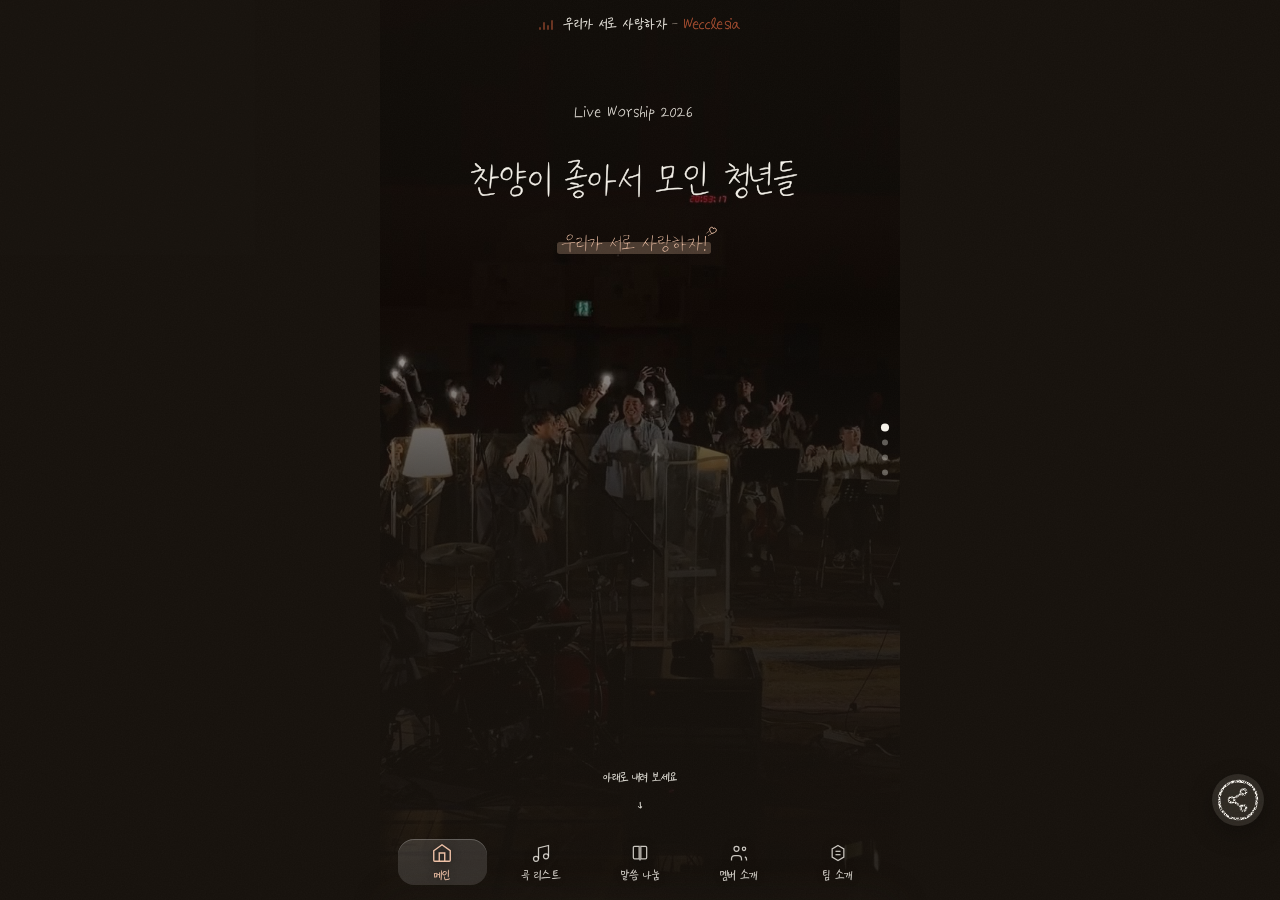
==== commit 13b2bdd9: "공유 버튼: 「친구에게 보내기」 글자 빼고 흰 크레파스로 그린 원·공유 기호로 (v168) Co-Authored-By: Claude Opus 5.5 <noreply@anthropi" ====
--- a/index.html
+++ b/index.html
@@ -51,10 +51,10 @@
      gstatic preconnect 는 남긴다 — 크메르어를 고르면 그쪽에서 서체를 받는다. -->
 <link crossorigin="" href="https://fonts.gstatic.com" rel="preconnect"/>
 <!-- 로컬 웹폰트 preload — 나눔손글씨 사랑해 아들 (사이트 전역 서브셋 70KB) -->
-<link rel="preload" href="public/videos/main-portrait-poster.jpg?v=166" as="image"/>
-<link rel="preload" href="public/fonts/Sarang-site.woff2?v=166" as="font" type="font/woff2" crossorigin=""/>
+<link rel="preload" href="public/videos/main-portrait-poster.jpg?v=168" as="image"/>
+<link rel="preload" href="public/fonts/Sarang-site.woff2?v=168" as="font" type="font/woff2" crossorigin=""/>
 <!-- ─── CSS (통합 스타일시트) ─── -->
-<link href="src/css/style.css?v=166" rel="stylesheet"/>
+<link href="src/css/style.css?v=168" rel="stylesheet"/>
 </head>
 <body>
 <!-- SVG 심볼 정의 (중복 제거용) -->
@@ -94,8 +94,8 @@
 <!-- 영상 주소는 JS 가 망 상태를 보고 고른다(고화질 4.2MB / 가벼운 985KB / 사진만).
      HTML 에 주소를 박아 두면 망이 느려도 고화질부터 받기 시작한다. -->
 <video id="cinemaVideo" muted loop playsinline preload="none" disablepictureinpicture disableremoteplayback
-  data-src-full="public/videos/main-portrait.mp4?v=166"
-  data-src-light="public/videos/main-portrait-light.mp4?v=166"></video>
+  data-src-full="public/videos/main-portrait.mp4?v=168"
+  data-src-light="public/videos/main-portrait-light.mp4?v=168"></video>
 <div class="cinema-scrim"></div>
 </div>
 <div class="cinema-track" id="cinemaTrack">
@@ -333,9 +333,9 @@
 </div>
 </section><div class="divider reveal"></div><section class="scene">
 <div class="scene-img-wrap">
-<img alt="함께 찬양" loading="lazy" src="public/images/story-09-0.JPG?v=166" style="aspect-ratio:3/2"/>
-<img alt="함께 찬양" loading="lazy" src="public/images/story-09-1.JPG?v=166" style="aspect-ratio:3/2"/>
-<img alt="함께 찬양" loading="lazy" src="public/images/story-09-2.JPG?v=166" style="aspect-ratio:3/2"/>
+<img alt="함께 찬양" loading="lazy" src="public/images/story-09-0.JPG?v=168" style="aspect-ratio:3/2"/>
+<img alt="함께 찬양" loading="lazy" src="public/images/story-09-1.JPG?v=168" style="aspect-ratio:3/2"/>
+<img alt="함께 찬양" loading="lazy" src="public/images/story-09-2.JPG?v=168" style="aspect-ratio:3/2"/>
 </div>
 <div class="scene-text reveal">
 <p class="ch-label">07. 공동체</p>
@@ -436,12 +436,27 @@
 <!-- ════════════════════════════════
      FLOATING BUTTONS (MUSIC + SHARE)
 ════════════════════════════════ -->
-<button aria-label="친구에게 보내기" class="share-fab" onclick="openShare()">
-<svg fill="none" stroke="currentColor" stroke-width="1.7" viewbox="0 0 24 24" aria-hidden="true">
-<rect x="3" y="5.5" width="18" height="13" rx="2"></rect>
-<path d="M3.5 7l8.5 6 8.5-6"></path>
-</svg>
-<span class="fab-label" aria-hidden="true">친구에게 보내기</span>
+<!-- 흰 크레파스로 그린 동그라미와 공유 기호. 거친 선은 SVG 필터(번짐 + 종이 결)로 낸다 -->
+<button aria-label="공유하기" class="share-fab" onclick="openShare()">
+<svg viewbox="0 0 56 56" aria-hidden="true">
+<defs>
+<filter id="crayon" x="-20%" y="-20%" width="140%" height="140%">
+<feTurbulence type="fractalNoise" baseFrequency="0.9" numOctaves="2" seed="3" result="wob"></feTurbulence>
+<feDisplacementMap in="SourceGraphic" in2="wob" scale="1.4" xChannelSelector="R" yChannelSelector="G" result="rough"></feDisplacementMap>
+<feTurbulence type="fractalNoise" baseFrequency="2.4" numOctaves="1" seed="8" result="grain"></feTurbulence>
+<feColorMatrix in="grain" type="matrix" values="0 0 0 0 0  0 0 0 0 0  0 0 0 0 0  3.2 0 0 0 -0.95" result="mask"></feColorMatrix>
+<feComposite in="rough" in2="mask" operator="in"></feComposite>
+</filter>
+</defs>
+<g filter="url(#crayon)" fill="none" stroke="#fbf8f1" stroke-linecap="round" stroke-linejoin="round" stroke-width="2.4">
+<path d="M28 6.6C40.4 6.2 49.4 15.6 49.2 28.1C49 40.5 39.8 49.5 27.7 49.3C15.5 49.1 6.7 39.9 6.9 27.7C7.1 16.3 15.8 7.5 26.8 7C29.9 6.9 32.6 7.4 34.6 8.3" stroke-width="2.7"></path>
+<path d="M34.2 15.9C36 15.8 37.4 17.2 37.3 19C37.2 20.8 35.8 22.1 34 22C32.3 21.9 31 20.5 31.1 18.8C31.2 17.2 32.5 15.9 34.2 15.9Z"></path>
+<path d="M20.8 24.9C22.6 24.8 24 26.2 23.9 28C23.8 29.8 22.4 31.1 20.6 31C18.9 30.9 17.6 29.5 17.7 27.8C17.8 26.2 19.1 24.9 20.8 24.9Z"></path>
+<path d="M34.1 33.9C35.9 33.8 37.3 35.2 37.2 37C37.1 38.8 35.7 40.1 33.9 40C32.2 39.9 30.9 38.5 31 36.8C31.1 35.2 32.4 33.9 34.1 33.9Z"></path>
+<path d="M23.6 26.3L31.2 21.2"></path>
+<path d="M23.5 29.8L31.3 35.1"></path>
+</g>
+</svg>
 </button>
 <!-- ════════════════════════════════
      SHARE BOTTOM SHEET MODAL
@@ -580,7 +595,14 @@
 <p class="rsvp-done-mark" aria-hidden="true">♥</p>
 <p class="rsvp-done-title">신청이 접수되었어요</p>
 <p class="rsvp-done-text">12월 19일 토요일 저녁 7시 30분<br/>향상교회 3층 체육관에서 만나요</p>
-<button class="rsvp-done-close" type="button" onclick="closeRsvp()">닫기</button>
+<!-- 신청 직후가 가장 권하기 좋은 때 — 같은 자리에서 바로 공유 시트로 잇는다 -->
+<div class="rsvp-done-actions">
+<button class="rsvp-invite" type="button" onclick="rsvpInvite()">
+<svg fill="none" stroke="currentColor" stroke-width="1.7" viewbox="0 0 24 24" aria-hidden="true"><rect x="3" y="5.5" width="18" height="13" rx="2"></rect><path d="M3.5 7l8.5 6 8.5-6"></path></svg>
+같이 갈 친구도 불러 볼까요?
+</button>
+<button class="rsvp-done-close" type="button" onclick="closeRsvp()">괜찮아요, 닫을게요</button>
+</div>
 </div>
 </div>
 </div>
@@ -754,11 +776,11 @@
 <!-- Toast -->
 <div class="toast" id="toast" role="alert" aria-live="polite"></div>
 <!-- ─── JavaScript (통합 스크립트) ─── -->
-<script src="src/js/i18n.js?v=166" defer></script>
-<script src="src/js/bible.js?v=166" defer></script>
-<script src="src/js/songs.js?v=166" defer></script>
-<script src="src/js/members.js?v=166" defer></script>
-<script src="src/js/app.js?v=166" defer></script>
+<script src="src/js/i18n.js?v=168" defer></script>
+<script src="src/js/bible.js?v=168" defer></script>
+<script src="src/js/songs.js?v=168" defer></script>
+<script src="src/js/members.js?v=168" defer></script>
+<script src="src/js/app.js?v=168" defer></script>
 <script>
 if ('serviceWorker' in navigator) {
   navigator.serviceWorker.register('sw.js').catch(() => {});
--- a/src/css/style.css
+++ b/src/css/style.css
@@ -13,7 +13,7 @@
 
 @font-face {
   font-family: 'Sarang';
-  src: url('../../public/fonts/Sarang-site.woff2?v=166') format('woff2');
+  src: url('../../public/fonts/Sarang-site.woff2?v=168') format('woff2');
   font-weight: 400;
   font-style: normal;
   font-display: swap;
@@ -21,7 +21,7 @@
 
 @font-face {
   font-family: 'Sarang Full';
-  src: url('../../public/fonts/Sarang-full.woff2?v=166') format('woff2');
+  src: url('../../public/fonts/Sarang-full.woff2?v=168') format('woff2');
   font-weight: 400;
   font-style: normal;
   font-display: swap;
@@ -212,7 +212,7 @@
 /* 본문·강조 — 읽는 대상이 되는 텍스트와 누르는 대상 */
 .line-hand, .line-hand-sub, .card-strong, .detail-card .card-value, .detail-card .card-sub,
 .venue-highlight, .message-lead, .message-text,
-.btn-ticket, .btn-secondary, .share-fab,
+.btn-ticket, .btn-secondary,
 .ph-title, .song-title-text, .song-num, .song-word-link,
 .song-back, .song-head-title, .song-part-label, .song-lyrics,
 .song-yt, .song-word-ref, .song-nav-title, .verse-full,
@@ -407,29 +407,25 @@
    윗줄과 아랫줄이 서로 닿는다. */
 
 
-/* 공유 버튼: 처음엔 「친구에게 보내기」 글자가 붙은 봉투 알약, 한 번 스크롤하면 봉투 아이콘만 남는다.
-   아이콘만으로는 처음 온 사람이 무엇을 하는 버튼인지 몰라서 글자로 먼저 알려 준다. */
+/* 공유 버튼: 흰 크레파스로 그린 동그라미와 공유 기호(index.html 의 SVG).
+   흰 선이 편지지 위에서 사라지지 않게 바탕은 칠판처럼 짙게, 메인 영상 위에서는 아래 유리 바탕. */
 .share-fab {
   position: fixed;
   bottom: calc(var(--tab-content-h) + env(safe-area-inset-bottom) + 14px);
   right: max(16px, env(safe-area-inset-right) + 16px);
-  min-width: 48px;
-  height: 48px;
-  padding: 0 16px 0 13px;
-  gap: 7px;
-  font: inherit;
-  font-size: 16px;
+  width: 52px;
+  height: 52px;
+  padding: 0;
   display: flex;
   align-items: center;
   justify-content: center;
-  background: var(--paper);
-  color: var(--clay);
-  border: 1px solid var(--clay);
-  border-radius: 24px;
+  background: #3a332c;
+  border: 0;
+  border-radius: 50%;
   cursor: pointer;
   z-index: 400;
-  box-shadow: 0 4px 14px rgba(50, 44, 37, .13);
-  transition: background .2s, color .2s, transform .12s;
+  box-shadow: 0 4px 14px rgba(50, 44, 37, .22);
+  transition: background .2s, transform .12s;
   -webkit-transform: translate3d(0, 0, 0);
   transform: translate3d(0, 0, 0);
 }
@@ -438,29 +434,19 @@
    (말씀 나눔에 들어가 있는 동안 감추는 데 쓴다) */
 .share-fab[hidden] { display: none; }
 
-.share-fab:hover {
-  background: var(--clay-wash);
-}
-.share-fab:active {
-  background: var(--clay);
-  color: #fdfbf6;
-  transform: translate3d(0, 0, 0) scale(.97);
-}
+.share-fab:hover { background: #4a4138; }
+.share-fab:active { transform: translate3d(0, 0, 0) scale(.95); }
 .share-fab:focus-visible {
   outline: 2px solid var(--clay);
   outline-offset: 3px;
 }
-.share-fab svg { width: 20px; height: 20px; flex-shrink: 0; }
-.share-fab .fab-label { white-space: nowrap; }
-.share-fab.is-compact { padding: 0; width: 48px; }
-.share-fab.is-compact .fab-label { display: none; }
+.share-fab svg { width: 50px; height: 50px; flex-shrink: 0; }
 
 @media (max-width: 359px) {
   .tab-icon { width: 18px; height: 18px; }
   .tab-label { letter-spacing: 0.02em; }
-  .share-fab { height: 44px; right: 12px; }
-  .share-fab.is-compact { width: 44px; }
-  .share-fab svg { width: 16px; height: 16px; }
+  .share-fab { width: 46px; height: 46px; right: 12px; }
+  .share-fab svg { width: 44px; height: 44px; }
 }
 
 
@@ -2370,6 +2356,29 @@
 }
 .rsvp-done-close:hover { background: var(--paper-warm); border-color: var(--clay); }
 
+.rsvp-done-actions { display: flex; flex-direction: column; align-items: center; gap: 10px; }
+.rsvp-invite {
+  min-height: 52px;
+  padding: 12px 24px;
+  display: inline-flex;
+  align-items: center;
+  justify-content: center;
+  gap: 8px;
+  background: var(--clay);
+  color: #fdfbf6;
+  border: 0;
+  border-radius: 999px;
+  font: inherit;
+  font-size: clamp(15px, 4vw, 17px);
+  -webkit-text-stroke-width: var(--stroke-md);
+  cursor: pointer;
+  box-shadow: 0 6px 16px rgba(165, 77, 48, .25);
+  transition: background .2s, transform .12s;
+}
+.rsvp-invite svg { width: 20px; height: 20px; flex: none; }
+.rsvp-invite:active { background: #94452b; transform: scale(.98); }
+.rsvp-invite:focus-visible { outline: 2px solid var(--clay); outline-offset: 3px; }
+
 
 /* ══════════════════════════════════
    7-3. 말씀 나눔
@@ -3691,7 +3700,7 @@
   content: '';
   position: absolute;
   inset: 0;
-  background: #17120d url("../../public/videos/main-portrait-poster.jpg?v=166") center / cover no-repeat;
+  background: #17120d url("../../public/videos/main-portrait-poster.jpg?v=168") center / cover no-repeat;
   animation: cinemaStill 28s ease-in-out infinite alternate;
 }
 @keyframes cinemaStill {
@@ -4063,25 +4072,14 @@
 html.main-cinema.on-main .tab-btn.active { color: #f0c3a8; }
 
 /* 메인(영상)에서는 공유하기·언어 버튼을 유리처럼 — 영상이 비쳐 보이고 가장자리만 빛을 받는다 */
+/* 크레파스 동그라미가 테두리 역할을 하므로 유리 바탕에는 테두리를 따로 두지 않는다 */
 html.main-cinema.on-main .share-fab {
-  background: linear-gradient(145deg, rgba(255, 255, 255, .2), rgba(255, 255, 255, .06));
+  background: rgba(255, 255, 255, .1);
   -webkit-backdrop-filter: blur(14px) saturate(1.4);
   backdrop-filter: blur(14px) saturate(1.4);
-  border: 1px solid rgba(255, 255, 255, .26);
-  box-shadow:
-    inset 0 1px 0 rgba(255, 255, 255, .32),     /* 위쪽 가장자리의 빛 */
-    inset 0 -1px 0 rgba(255, 255, 255, .06),
-    0 8px 24px rgba(0, 0, 0, .28);
-  color: rgba(247, 244, 236, .94);
-}
-html.main-cinema.on-main .share-fab:hover {
-  background: linear-gradient(145deg, rgba(255, 255, 255, .28), rgba(255, 255, 255, .1));
-  border-color: rgba(255, 255, 255, .4);
-}
-html.main-cinema.on-main .share-fab:active {
-  background: rgba(255, 255, 255, .32);
-  color: #fff;
-}
+  box-shadow: 0 8px 24px rgba(0, 0, 0, .28);
+}
+html.main-cinema.on-main .share-fab:hover { background: rgba(255, 255, 255, .18); }
 html.main-cinema.on-main .share-fab:focus-visible { outline-color: #f0c3a8; }
 
 
@@ -4428,7 +4426,7 @@
 .tab-veil.to-dark .tab-veil-paper {
   background:
     linear-gradient(rgba(23, 18, 13, .62), rgba(23, 18, 13, .62)),
-    #17120d url("../../public/videos/main-portrait-poster.jpg?v=166") center / cover no-repeat;
+    #17120d url("../../public/videos/main-portrait-poster.jpg?v=168") center / cover no-repeat;
 }
 .tab-veil.from-top .tab-veil-paper {
   -webkit-mask-image: linear-gradient(to bottom, #000 calc(var(--handoff, 0) * 140% - 40%), transparent calc(var(--handoff, 0) * 140%));
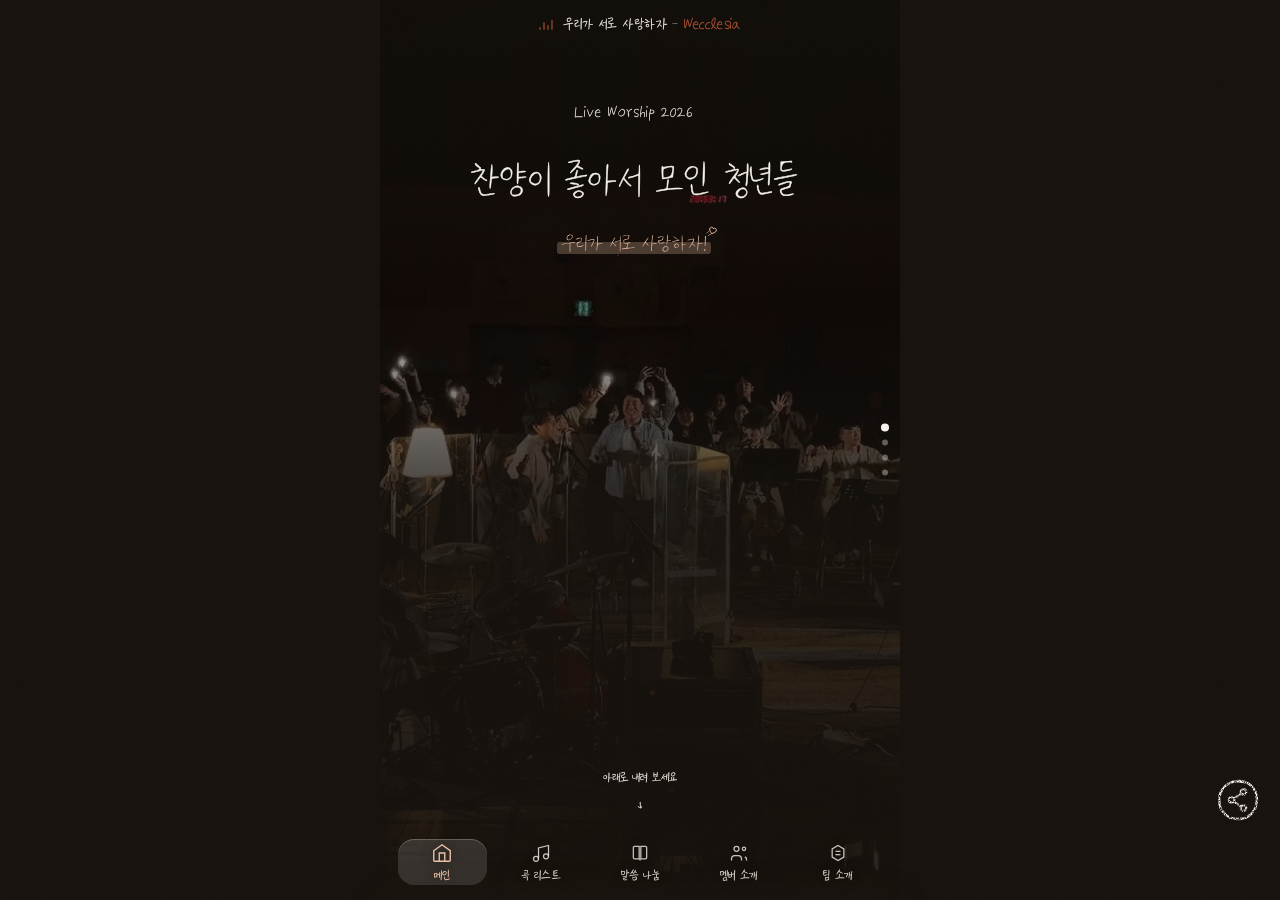
==== commit d93bbf4c: "공유 버튼: 바탕 없이 크레파스 선만, 메인은 흰색·밝은 화면은 빨간 크레파스 (v169) Co-Authored-By: Claude Opus 5.5 <noreply@anthropi" ====
--- a/index.html
+++ b/index.html
@@ -51,10 +51,10 @@
      gstatic preconnect 는 남긴다 — 크메르어를 고르면 그쪽에서 서체를 받는다. -->
 <link crossorigin="" href="https://fonts.gstatic.com" rel="preconnect"/>
 <!-- 로컬 웹폰트 preload — 나눔손글씨 사랑해 아들 (사이트 전역 서브셋 70KB) -->
-<link rel="preload" href="public/videos/main-portrait-poster.jpg?v=168" as="image"/>
-<link rel="preload" href="public/fonts/Sarang-site.woff2?v=168" as="font" type="font/woff2" crossorigin=""/>
+<link rel="preload" href="public/videos/main-portrait-poster.jpg?v=169" as="image"/>
+<link rel="preload" href="public/fonts/Sarang-site.woff2?v=169" as="font" type="font/woff2" crossorigin=""/>
 <!-- ─── CSS (통합 스타일시트) ─── -->
-<link href="src/css/style.css?v=168" rel="stylesheet"/>
+<link href="src/css/style.css?v=169" rel="stylesheet"/>
 </head>
 <body>
 <!-- SVG 심볼 정의 (중복 제거용) -->
@@ -94,8 +94,8 @@
 <!-- 영상 주소는 JS 가 망 상태를 보고 고른다(고화질 4.2MB / 가벼운 985KB / 사진만).
      HTML 에 주소를 박아 두면 망이 느려도 고화질부터 받기 시작한다. -->
 <video id="cinemaVideo" muted loop playsinline preload="none" disablepictureinpicture disableremoteplayback
-  data-src-full="public/videos/main-portrait.mp4?v=168"
-  data-src-light="public/videos/main-portrait-light.mp4?v=168"></video>
+  data-src-full="public/videos/main-portrait.mp4?v=169"
+  data-src-light="public/videos/main-portrait-light.mp4?v=169"></video>
 <div class="cinema-scrim"></div>
 </div>
 <div class="cinema-track" id="cinemaTrack">
@@ -333,9 +333,9 @@
 </div>
 </section><div class="divider reveal"></div><section class="scene">
 <div class="scene-img-wrap">
-<img alt="함께 찬양" loading="lazy" src="public/images/story-09-0.JPG?v=168" style="aspect-ratio:3/2"/>
-<img alt="함께 찬양" loading="lazy" src="public/images/story-09-1.JPG?v=168" style="aspect-ratio:3/2"/>
-<img alt="함께 찬양" loading="lazy" src="public/images/story-09-2.JPG?v=168" style="aspect-ratio:3/2"/>
+<img alt="함께 찬양" loading="lazy" src="public/images/story-09-0.JPG?v=169" style="aspect-ratio:3/2"/>
+<img alt="함께 찬양" loading="lazy" src="public/images/story-09-1.JPG?v=169" style="aspect-ratio:3/2"/>
+<img alt="함께 찬양" loading="lazy" src="public/images/story-09-2.JPG?v=169" style="aspect-ratio:3/2"/>
 </div>
 <div class="scene-text reveal">
 <p class="ch-label">07. 공동체</p>
@@ -436,7 +436,7 @@
 <!-- ════════════════════════════════
      FLOATING BUTTONS (MUSIC + SHARE)
 ════════════════════════════════ -->
-<!-- 흰 크레파스로 그린 동그라미와 공유 기호. 거친 선은 SVG 필터(번짐 + 종이 결)로 낸다 -->
+<!-- 크레파스로 그린 동그라미와 공유 기호(메인은 흰색, 밝은 화면은 빨강). 거친 선은 SVG 필터(번짐 + 종이 결)로 낸다 -->
 <button aria-label="공유하기" class="share-fab" onclick="openShare()">
 <svg viewbox="0 0 56 56" aria-hidden="true">
 <defs>
@@ -448,7 +448,7 @@
 <feComposite in="rough" in2="mask" operator="in"></feComposite>
 </filter>
 </defs>
-<g filter="url(#crayon)" fill="none" stroke="#fbf8f1" stroke-linecap="round" stroke-linejoin="round" stroke-width="2.4">
+<g filter="url(#crayon)" fill="none" stroke="currentColor" stroke-linecap="round" stroke-linejoin="round" stroke-width="2.4">
 <path d="M28 6.6C40.4 6.2 49.4 15.6 49.2 28.1C49 40.5 39.8 49.5 27.7 49.3C15.5 49.1 6.7 39.9 6.9 27.7C7.1 16.3 15.8 7.5 26.8 7C29.9 6.9 32.6 7.4 34.6 8.3" stroke-width="2.7"></path>
 <path d="M34.2 15.9C36 15.8 37.4 17.2 37.3 19C37.2 20.8 35.8 22.1 34 22C32.3 21.9 31 20.5 31.1 18.8C31.2 17.2 32.5 15.9 34.2 15.9Z"></path>
 <path d="M20.8 24.9C22.6 24.8 24 26.2 23.9 28C23.8 29.8 22.4 31.1 20.6 31C18.9 30.9 17.6 29.5 17.7 27.8C17.8 26.2 19.1 24.9 20.8 24.9Z"></path>
@@ -776,11 +776,11 @@
 <!-- Toast -->
 <div class="toast" id="toast" role="alert" aria-live="polite"></div>
 <!-- ─── JavaScript (통합 스크립트) ─── -->
-<script src="src/js/i18n.js?v=168" defer></script>
-<script src="src/js/bible.js?v=168" defer></script>
-<script src="src/js/songs.js?v=168" defer></script>
-<script src="src/js/members.js?v=168" defer></script>
-<script src="src/js/app.js?v=168" defer></script>
+<script src="src/js/i18n.js?v=169" defer></script>
+<script src="src/js/bible.js?v=169" defer></script>
+<script src="src/js/songs.js?v=169" defer></script>
+<script src="src/js/members.js?v=169" defer></script>
+<script src="src/js/app.js?v=169" defer></script>
 <script>
 if ('serviceWorker' in navigator) {
   navigator.serviceWorker.register('sw.js').catch(() => {});
--- a/src/css/style.css
+++ b/src/css/style.css
@@ -13,7 +13,7 @@
 
 @font-face {
   font-family: 'Sarang';
-  src: url('../../public/fonts/Sarang-site.woff2?v=168') format('woff2');
+  src: url('../../public/fonts/Sarang-site.woff2?v=169') format('woff2');
   font-weight: 400;
   font-style: normal;
   font-display: swap;
@@ -21,7 +21,7 @@
 
 @font-face {
   font-family: 'Sarang Full';
-  src: url('../../public/fonts/Sarang-full.woff2?v=168') format('woff2');
+  src: url('../../public/fonts/Sarang-full.woff2?v=169') format('woff2');
   font-weight: 400;
   font-style: normal;
   font-display: swap;
@@ -407,8 +407,9 @@
    윗줄과 아랫줄이 서로 닿는다. */
 
 
-/* 공유 버튼: 흰 크레파스로 그린 동그라미와 공유 기호(index.html 의 SVG).
-   흰 선이 편지지 위에서 사라지지 않게 바탕은 칠판처럼 짙게, 메인 영상 위에서는 아래 유리 바탕. */
+/* 공유 버튼: 크레파스로 그린 동그라미와 공유 기호(index.html 의 SVG)뿐, 바탕은 없다.
+   선 색은 currentColor — 밝은 편지지 화면에서는 빨간 크레파스, 어두운 메인 영상 위에서는 흰 크레파스.
+   탭을 넘기거나 스크롤로 다음 화면에 넘어가면 html.on-<화면> 이 바뀌어 색이 천천히 바뀐다. */
 .share-fab {
   position: fixed;
   bottom: calc(var(--tab-content-h) + env(safe-area-inset-bottom) + 14px);
@@ -419,13 +420,13 @@
   display: flex;
   align-items: center;
   justify-content: center;
-  background: #3a332c;
+  background: none;
   border: 0;
   border-radius: 50%;
+  color: #b8382a;                 /* 빨간 크레파스 — 편지지 바탕 대비 5:1 이상 */
   cursor: pointer;
   z-index: 400;
-  box-shadow: 0 4px 14px rgba(50, 44, 37, .22);
-  transition: background .2s, transform .12s;
+  transition: color .45s ease, transform .12s;
   -webkit-transform: translate3d(0, 0, 0);
   transform: translate3d(0, 0, 0);
 }
@@ -434,8 +435,8 @@
    (말씀 나눔에 들어가 있는 동안 감추는 데 쓴다) */
 .share-fab[hidden] { display: none; }
 
-.share-fab:hover { background: #4a4138; }
-.share-fab:active { transform: translate3d(0, 0, 0) scale(.95); }
+.share-fab:hover { color: #962b20; }
+.share-fab:active { transform: translate3d(0, 0, 0) scale(.92); }
 .share-fab:focus-visible {
   outline: 2px solid var(--clay);
   outline-offset: 3px;
@@ -3700,7 +3701,7 @@
   content: '';
   position: absolute;
   inset: 0;
-  background: #17120d url("../../public/videos/main-portrait-poster.jpg?v=168") center / cover no-repeat;
+  background: #17120d url("../../public/videos/main-portrait-poster.jpg?v=169") center / cover no-repeat;
   animation: cinemaStill 28s ease-in-out infinite alternate;
 }
 @keyframes cinemaStill {
@@ -4072,14 +4073,9 @@
 html.main-cinema.on-main .tab-btn.active { color: #f0c3a8; }
 
 /* 메인(영상)에서는 공유하기·언어 버튼을 유리처럼 — 영상이 비쳐 보이고 가장자리만 빛을 받는다 */
-/* 크레파스 동그라미가 테두리 역할을 하므로 유리 바탕에는 테두리를 따로 두지 않는다 */
-html.main-cinema.on-main .share-fab {
-  background: rgba(255, 255, 255, .1);
-  -webkit-backdrop-filter: blur(14px) saturate(1.4);
-  backdrop-filter: blur(14px) saturate(1.4);
-  box-shadow: 0 8px 24px rgba(0, 0, 0, .28);
-}
-html.main-cinema.on-main .share-fab:hover { background: rgba(255, 255, 255, .18); }
+/* 메인(어두운 영상)에서는 흰 크레파스 */
+html.main-cinema.on-main .share-fab { color: #fbf8f1; }
+html.main-cinema.on-main .share-fab:hover { color: #ffffff; }
 html.main-cinema.on-main .share-fab:focus-visible { outline-color: #f0c3a8; }
 
 
@@ -4426,7 +4422,7 @@
 .tab-veil.to-dark .tab-veil-paper {
   background:
     linear-gradient(rgba(23, 18, 13, .62), rgba(23, 18, 13, .62)),
-    #17120d url("../../public/videos/main-portrait-poster.jpg?v=168") center / cover no-repeat;
+    #17120d url("../../public/videos/main-portrait-poster.jpg?v=169") center / cover no-repeat;
 }
 .tab-veil.from-top .tab-veil-paper {
   -webkit-mask-image: linear-gradient(to bottom, #000 calc(var(--handoff, 0) * 140% - 40%), transparent calc(var(--handoff, 0) * 140%));
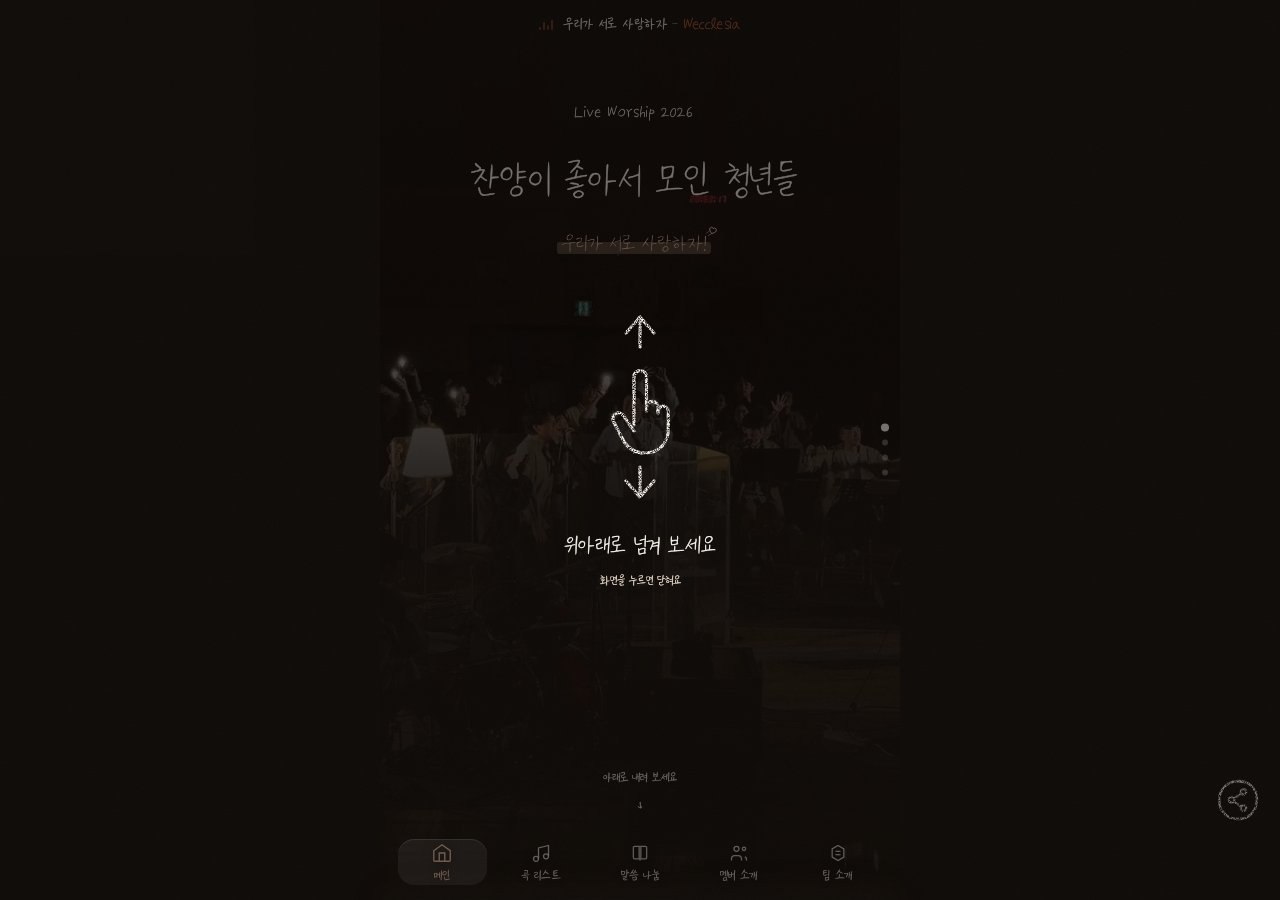
==== commit 4bcbf77d: "처음 연 기기에 「위아래로 넘겨 보세요」 안내 (흰 크레파스 손가락, 3초·손대면 사라짐) (v170) Co-Authored-By: Claude Opus 5.5 <noreply@a" ====
--- a/index.html
+++ b/index.html
@@ -51,10 +51,10 @@
      gstatic preconnect 는 남긴다 — 크메르어를 고르면 그쪽에서 서체를 받는다. -->
 <link crossorigin="" href="https://fonts.gstatic.com" rel="preconnect"/>
 <!-- 로컬 웹폰트 preload — 나눔손글씨 사랑해 아들 (사이트 전역 서브셋 70KB) -->
-<link rel="preload" href="public/videos/main-portrait-poster.jpg?v=169" as="image"/>
-<link rel="preload" href="public/fonts/Sarang-site.woff2?v=169" as="font" type="font/woff2" crossorigin=""/>
+<link rel="preload" href="public/videos/main-portrait-poster.jpg?v=170" as="image"/>
+<link rel="preload" href="public/fonts/Sarang-site.woff2?v=170" as="font" type="font/woff2" crossorigin=""/>
 <!-- ─── CSS (통합 스타일시트) ─── -->
-<link href="src/css/style.css?v=169" rel="stylesheet"/>
+<link href="src/css/style.css?v=170" rel="stylesheet"/>
 </head>
 <body>
 <!-- SVG 심볼 정의 (중복 제거용) -->
@@ -94,8 +94,8 @@
 <!-- 영상 주소는 JS 가 망 상태를 보고 고른다(고화질 4.2MB / 가벼운 985KB / 사진만).
      HTML 에 주소를 박아 두면 망이 느려도 고화질부터 받기 시작한다. -->
 <video id="cinemaVideo" muted loop playsinline preload="none" disablepictureinpicture disableremoteplayback
-  data-src-full="public/videos/main-portrait.mp4?v=169"
-  data-src-light="public/videos/main-portrait-light.mp4?v=169"></video>
+  data-src-full="public/videos/main-portrait.mp4?v=170"
+  data-src-light="public/videos/main-portrait-light.mp4?v=170"></video>
 <div class="cinema-scrim"></div>
 </div>
 <div class="cinema-track" id="cinemaTrack">
@@ -333,9 +333,9 @@
 </div>
 </section><div class="divider reveal"></div><section class="scene">
 <div class="scene-img-wrap">
-<img alt="함께 찬양" loading="lazy" src="public/images/story-09-0.JPG?v=169" style="aspect-ratio:3/2"/>
-<img alt="함께 찬양" loading="lazy" src="public/images/story-09-1.JPG?v=169" style="aspect-ratio:3/2"/>
-<img alt="함께 찬양" loading="lazy" src="public/images/story-09-2.JPG?v=169" style="aspect-ratio:3/2"/>
+<img alt="함께 찬양" loading="lazy" src="public/images/story-09-0.JPG?v=170" style="aspect-ratio:3/2"/>
+<img alt="함께 찬양" loading="lazy" src="public/images/story-09-1.JPG?v=170" style="aspect-ratio:3/2"/>
+<img alt="함께 찬양" loading="lazy" src="public/images/story-09-2.JPG?v=170" style="aspect-ratio:3/2"/>
 </div>
 <div class="scene-text reveal">
 <p class="ch-label">07. 공동체</p>
@@ -436,6 +436,32 @@
 <!-- ════════════════════════════════
      FLOATING BUTTONS (MUSIC + SHARE)
 ════════════════════════════════ -->
+<!-- 처음 연 기기에서만 잠깐 뜨는 스크롤 안내 (app.js 의 _scrollTutorial). 손을 대면 바로 사라진다.
+     누르거나 미는 동작이 아래 화면에 그대로 닿도록 pointer-events 는 없다 -->
+<div class="scroll-tut" id="scrollTut" hidden aria-hidden="true">
+<svg viewbox="0 0 120 200" width="120" height="200">
+<defs>
+<filter id="tutCrayon" x="-20%" y="-20%" width="140%" height="140%">
+<feTurbulence type="fractalNoise" baseFrequency="0.9" numOctaves="2" seed="3" result="wob"></feTurbulence>
+<feDisplacementMap in="SourceGraphic" in2="wob" scale="1.6" xChannelSelector="R" yChannelSelector="G" result="rough"></feDisplacementMap>
+<feTurbulence type="fractalNoise" baseFrequency="1.6" numOctaves="1" seed="8" result="grain"></feTurbulence>
+<feColorMatrix in="grain" type="matrix" values="0 0 0 0 0  0 0 0 0 0  0 0 0 0 0  3.2 0 0 0 -0.95" result="mask"></feColorMatrix>
+<feComposite in="rough" in2="mask" operator="in"></feComposite>
+</filter>
+</defs>
+<g filter="url(#tutCrayon)" fill="none" stroke="#fbf8f1" stroke-linecap="round" stroke-linejoin="round" stroke-width="3.2">
+<path class="tut-up" d="M60 10L46 26M60 10L74 26M60 11V40"></path>
+<path class="tut-down" d="M60 190L46 174M60 190L74 174M60 189V160"></path>
+<g class="tut-hand">
+<path d="M54 118V70C54 66 57 63.5 60.5 63.6C64 63.7 66.6 66.4 66.5 70V104"></path>
+<path d="M66.5 100C66.6 96.5 69.3 94.2 72.6 94.4C75.8 94.6 78 97.2 78 100.4V106"></path>
+<path d="M78 104C78.2 101 80.7 99 83.6 99.2C86.4 99.4 88.4 101.8 88.3 104.7V122C88.3 136 79 146 65 146C53 146 46.5 140 42 131L33.5 114.5C31.9 111.4 33 107.8 36 106.4C38.8 105.1 42 106.2 43.6 108.9L54 124"></path>
+</g>
+</g>
+</svg>
+<p class="scroll-tut-text">위아래로 넘겨 보세요</p>
+<p class="scroll-tut-sub">화면을 누르면 닫혀요</p>
+</div>
 <!-- 크레파스로 그린 동그라미와 공유 기호(메인은 흰색, 밝은 화면은 빨강). 거친 선은 SVG 필터(번짐 + 종이 결)로 낸다 -->
 <button aria-label="공유하기" class="share-fab" onclick="openShare()">
 <svg viewbox="0 0 56 56" aria-hidden="true">
@@ -776,11 +802,11 @@
 <!-- Toast -->
 <div class="toast" id="toast" role="alert" aria-live="polite"></div>
 <!-- ─── JavaScript (통합 스크립트) ─── -->
-<script src="src/js/i18n.js?v=169" defer></script>
-<script src="src/js/bible.js?v=169" defer></script>
-<script src="src/js/songs.js?v=169" defer></script>
-<script src="src/js/members.js?v=169" defer></script>
-<script src="src/js/app.js?v=169" defer></script>
+<script src="src/js/i18n.js?v=170" defer></script>
+<script src="src/js/bible.js?v=170" defer></script>
+<script src="src/js/songs.js?v=170" defer></script>
+<script src="src/js/members.js?v=170" defer></script>
+<script src="src/js/app.js?v=170" defer></script>
 <script>
 if ('serviceWorker' in navigator) {
   navigator.serviceWorker.register('sw.js').catch(() => {});
--- a/src/css/style.css
+++ b/src/css/style.css
@@ -13,7 +13,7 @@
 
 @font-face {
   font-family: 'Sarang';
-  src: url('../../public/fonts/Sarang-site.woff2?v=169') format('woff2');
+  src: url('../../public/fonts/Sarang-site.woff2?v=170') format('woff2');
   font-weight: 400;
   font-style: normal;
   font-display: swap;
@@ -21,7 +21,7 @@
 
 @font-face {
   font-family: 'Sarang Full';
-  src: url('../../public/fonts/Sarang-full.woff2?v=169') format('woff2');
+  src: url('../../public/fonts/Sarang-full.woff2?v=170') format('woff2');
   font-weight: 400;
   font-style: normal;
   font-display: swap;
@@ -3701,7 +3701,7 @@
   content: '';
   position: absolute;
   inset: 0;
-  background: #17120d url("../../public/videos/main-portrait-poster.jpg?v=169") center / cover no-repeat;
+  background: #17120d url("../../public/videos/main-portrait-poster.jpg?v=170") center / cover no-repeat;
   animation: cinemaStill 28s ease-in-out infinite alternate;
 }
 @keyframes cinemaStill {
@@ -4073,6 +4073,39 @@
 html.main-cinema.on-main .tab-btn.active { color: #f0c3a8; }
 
 /* 메인(영상)에서는 공유하기·언어 버튼을 유리처럼 — 영상이 비쳐 보이고 가장자리만 빛을 받는다 */
+/* 처음 연 기기에서만 잠깐 뜨는 스크롤 안내 — 영상 위를 살짝 덮고 흰 크레파스 손가락이 위아래로 */
+.scroll-tut {
+  position: fixed;
+  inset: 0;
+  z-index: 700;                    /* 탭바·공유 버튼 위, 팝업(800~) 아래 */
+  display: flex;
+  flex-direction: column;
+  align-items: center;
+  justify-content: center;
+  gap: 6px;
+  background: rgba(12, 9, 7, .55);
+  color: #fbf8f1;
+  text-align: center;
+  pointer-events: none;
+  opacity: 0;
+  transition: opacity .5s ease;
+}
+.scroll-tut[hidden] { display: none; }
+.scroll-tut.is-on { opacity: 1; }
+.scroll-tut svg { margin-bottom: 12px; overflow: visible; }
+.scroll-tut-text { margin: 0; font-size: 26px; line-height: 1.4; -webkit-text-stroke-width: var(--stroke-md); }
+.scroll-tut-sub { margin: 0; font-size: 14px; color: #e8dccb; }
+.scroll-tut .tut-hand { animation: tutSwipe 1.6s ease-in-out infinite; }
+.scroll-tut .tut-up   { animation: tutUp 1.6s ease-in-out infinite; }
+.scroll-tut .tut-down { animation: tutDown 1.6s ease-in-out infinite; }
+@keyframes tutSwipe { 0%, 100% { transform: translateY(26px); } 50% { transform: translateY(-26px); } }
+@keyframes tutUp    { 0%, 100% { opacity: .35; } 50% { opacity: 1; } }
+@keyframes tutDown  { 0%, 100% { opacity: 1; } 50% { opacity: .35; } }
+@media (prefers-reduced-motion: reduce) {
+  .scroll-tut .tut-hand, .scroll-tut .tut-up, .scroll-tut .tut-down { animation: none; }
+  .scroll-tut { transition: none; }
+}
+
 /* 메인(어두운 영상)에서는 흰 크레파스 */
 html.main-cinema.on-main .share-fab { color: #fbf8f1; }
 html.main-cinema.on-main .share-fab:hover { color: #ffffff; }
@@ -4422,7 +4455,7 @@
 .tab-veil.to-dark .tab-veil-paper {
   background:
     linear-gradient(rgba(23, 18, 13, .62), rgba(23, 18, 13, .62)),
-    #17120d url("../../public/videos/main-portrait-poster.jpg?v=169") center / cover no-repeat;
+    #17120d url("../../public/videos/main-portrait-poster.jpg?v=170") center / cover no-repeat;
 }
 .tab-veil.from-top .tab-veil-paper {
   -webkit-mask-image: linear-gradient(to bottom, #000 calc(var(--handoff, 0) * 140% - 40%), transparent calc(var(--handoff, 0) * 140%));
